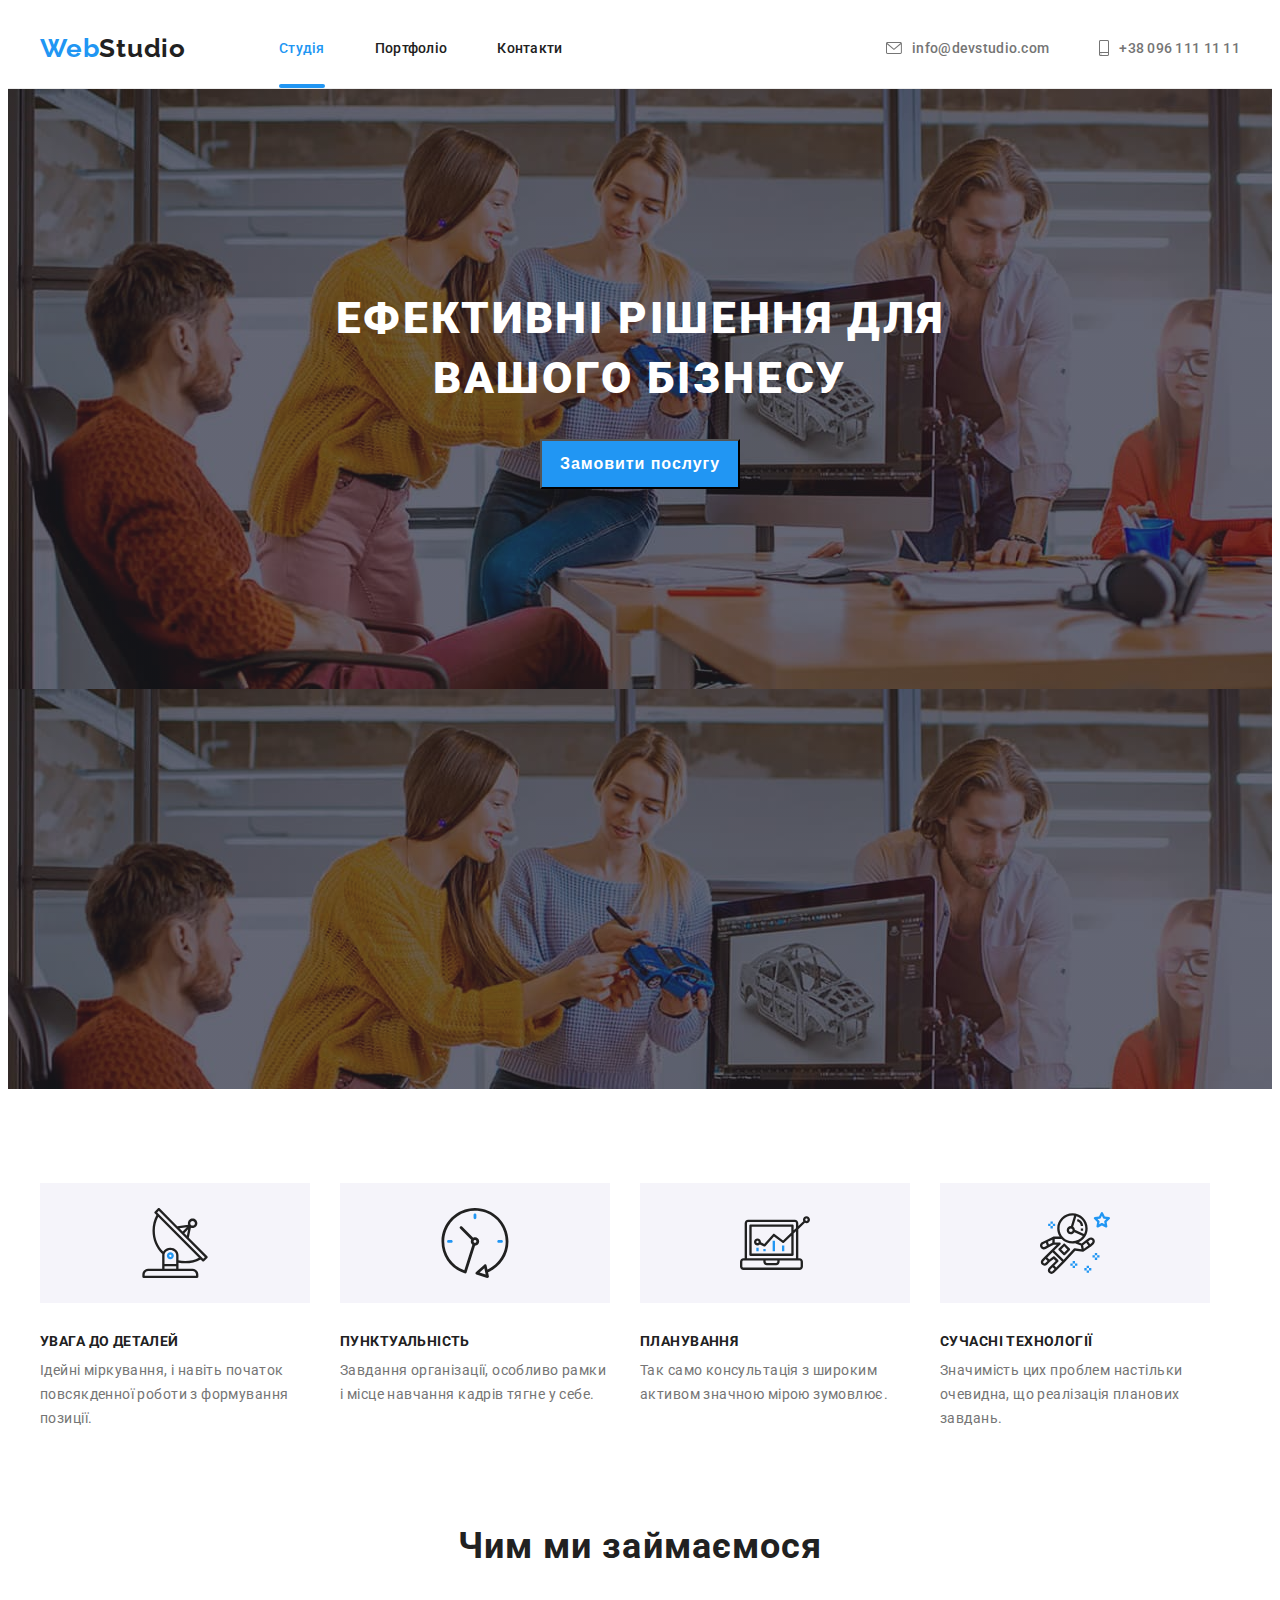
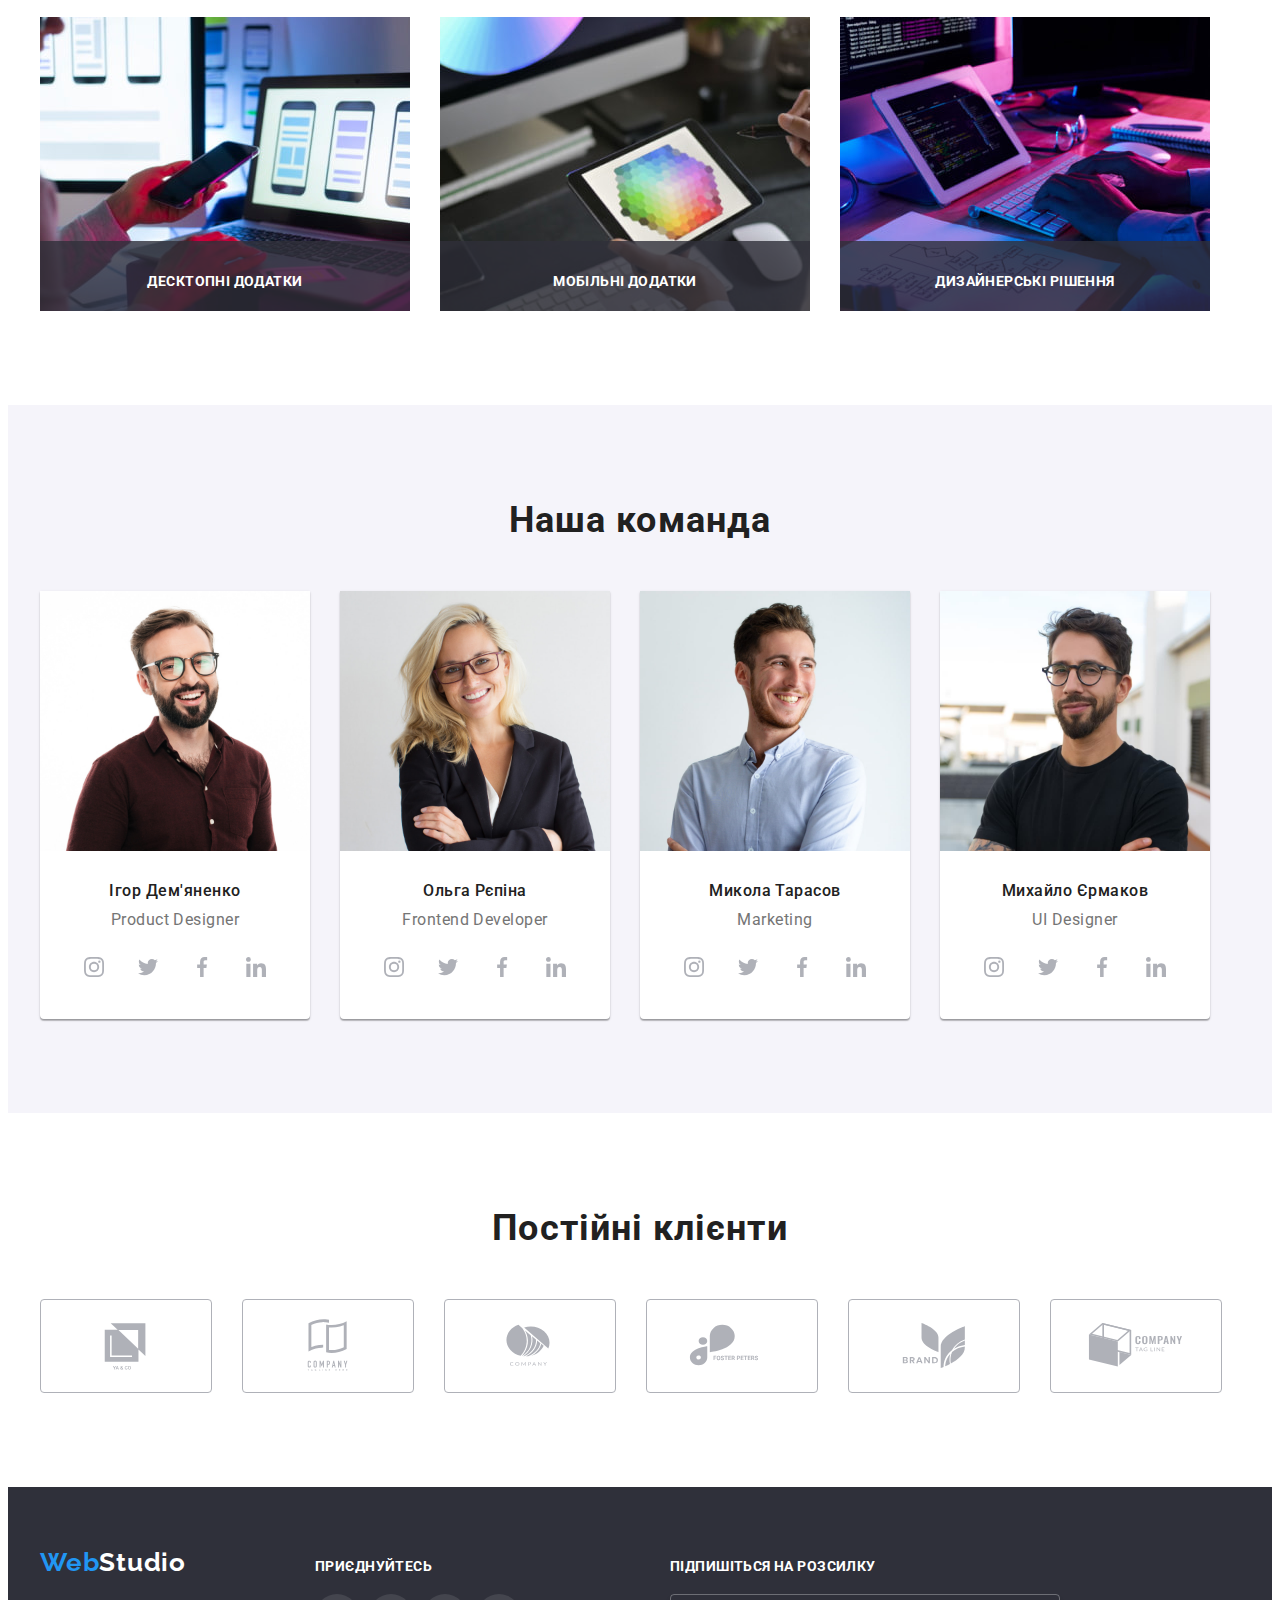
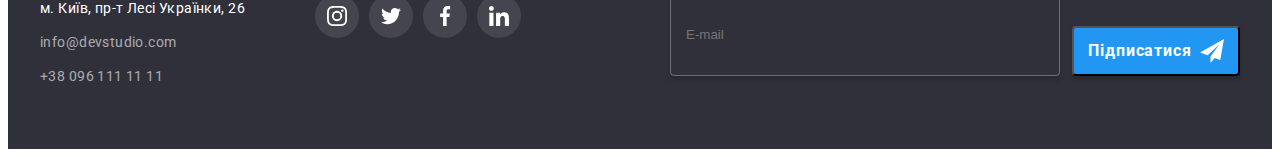
==== index.html @ 5f0ef243 "Initial commit" ====
<!DOCTYPE html>
<html lang="uk">
  <head>
    <meta charset="UTF-8" />
    <meta name="viewport" content="width=device-width, initial-scale=1.0" />
    <title>Module 01</title>
    <link rel="preconnect" href="https://fonts.googleapis.com" />
    <link rel="preconnect" href="https://fonts.gstatic.com" crossorigin />
    <link
      href="https://fonts.googleapis.com/css2?family=Raleway:wght@700&family=Roboto:wght@400;500;700;900&display=swap"
      rel="stylesheet"
    />
    <link
      rel="stylesheet"
      href="https://cdnjs.cloudflare.com/ajax/libs/modern-normalize/2.0.0/modern-normalize.min.css"
      integrity="sha512-4xo8blKMVCiXpTaLzQSLSw3KFOVPWhm/TRtuPVc4WG6kUgjH6J03IBuG7JZPkcWMxJ5huwaBpOpnwYElP/m6wg=="
      crossorigin="anonymous"
      referrerpolicy="no-referrer"
    />
    <link rel="stylesheet" href="./css/styles.css" />
    <link rel="stylesheet" href="./css/main.min.css" />
  </head>
  <body>
    <!-- header section -->
    <header class="header">
      <div class="container heder__container">
        <nav class="navigation">
          <a
            class="link logo"
            href="./index.html"
            aria-label="site-logo-WebStudio"
            >Web<span class="logo__part">Studio</span></a
          >
          <ul class="navigation__list list">
            <li class="navigation__item">
              <a class="link navigation__title current" href="#studio"
                >Студія</a
              >
            </li>
            <li class="navigation__item">
              <a class="link navigation__link" href="./portfolio.html"
                >Портфоліо</a
              >
            </li>
            <li class="navigation__item">
              <a class="link navigation__link" href="#contacts">Контакти</a>
            </li>
          </ul>
        </nav>
        <ul class="header-grup">
          <li class="header-grup__item">
            <a
              class="link header-grup__mailto mail studio-link"
              href="mailto:info@devstudio.com"
            >
              <svg class="studio-icon" width="16" height="12">
                <use href="./images/sprite.svg#icon-envelope-hover"></use></svg
              >info@devstudio.com
            </a>
          </li>
          <li class="header-grup__item">
            <a
              class="link header-grup__phone text studio-link"
              href="tel:+380961111111"
            >
              <svg class="studio-icon" width="10" height="16">
                <use href="./images/sprite.svg#icon-smartphone"></use></svg
              >+38 096 111 11 11
            </a>
          </li>
        </ul>
      </div>
    </header>
    <main class="main">
      <!-- section Hero -->
      <section class="hero section overlay">
        <div class="container hero__container">
          <h1 class="hero__name">Ефективні рішення для вашого бізнесу</h1>
          <button class="btn" type="button" data-modal-open>
            Замовити послугу
          </button>
          <!-- Модальне вікно  -->
          <div class="backdrop is-hidden" data-modal>
            <div class="modal__wrapper">
              <button class="modal-btn--close" data-modal-close>
                <svg class="modal__icon-close" width="30" height="30">
                  <use href="./images/sprite.svg#icon-image"></use>
                </svg>
              </button>
              <!-- Форма  Модальне вікно modal-form -->
              <form class="modal-form" autocomplete="off">
                <b class="modal-form__title">Залиште свої дані, ми вам передзвонимо</b>
                <label class="modal-form__label" for="user-name">
                  <span class="modal-form__desk">Ім'я</span>
                  <input
                    class="modal-form__input"
                    type="text"
                    name="user-name"
                    id="name"
                  />
                  <svg class="modal-form__icon" width="18" height="18">
                    <use
                      href="./images/sprite.svg#icon-person-black-18dp-1-1"
                    ></use>
                  </svg>
                </label>

                <label class="modal-form__label" for="tel">
                  <span class="modal-form__desk">Телефон</span>
                  <input
                    class="modal-form__input"
                    type="text"
                    name="tel"
                    id="tel"
                  />
                  <svg class="modal-form__icon" width="18" height="18">
                    <use href="./images/sprite.svg#icon---18dp-1-1"></use>
                  </svg>
                </label>

                <label class="modal-form__label">
                  <span class="modal-form__desk">Пошта</span>
                  <input
                    class="modal-form__input"
                    type="email"
                    name="mail"
                    id="mail"
                  />
                  <svg class="modal-form__icon" width="18" height="18">
                    <use
                      href="./images/sprite.svg#icon-email-black-18dp-1-1"
                    ></use>
                  </svg>
                </label>

                <label class="modal-form__label"> 
                  <span class="modal-form__desk">Коментар</span>
                  <textarea
                    class="modal-form__textarea"
                    name="comment"
                    rows="8"
                    placeholder="Введіть текст"
                  ></textarea>
                </label>

                <label class="modal-form__policy-group">
                  <input
                    class="modal-form__checkbox visually-hidden"
                    type="checkbox"
                    name="checkbox"
                  />
                  <span class="modal-form__custon-checkbox">
                    <svg class="modal-form__icon-checkbox" width="16" height="15">
                      <use href="./images/sprite.svg#icon-check-solid-1"></use>
                    </svg>
                  </span>
                  <b class="modal-form__desk-checkbox">
                    Погоджуюся з розсилкою та приймаю<span class="modal__span-desk"
                      >Умови договору</span
                    ></b
                  >
                </label>
                <button class="modal-form__btn--send" type="submit">Відправити</button>
              </form>
            </div>
          </div>
        </div>
      </section>
      <!-- section Feature  Особливості-->
      <section class="feature section container">
        <div class="feature__container">
          <!-- Лoгічний заголовок -->
          <h2 class="visually-hidden">Feature</h2>
          <ul class="feature__list">
            <li class="feature__item">
              <div class="feature__rectangle">
                <svg class="feature__icon" width="70" height="70">
                  <use href="./images/sprite.svg#icon-antenna2"></use>
                </svg>
              </div>
              <h3 class="feature__subtitle">УВАГА ДО ДЕТАЛЕЙ</h3>
              <p class="feature__desc">
                Ідейні міркування, і навіть початок повсякденної роботи з
                формування позиції.
              </p>
            </li>
            <li class="feature__item">
              <div class="feature__rectangle">
                <svg class="feature__icon" width="70" height="70">
                  <use href="./images/sprite.svg#icon-clock2"></use>
                </svg>
              </div>
              <h3 class="feature__subtitle">ПУНКТУАЛЬНІСТЬ</h3>
              <p class="feature__desc">
                Завдання організації, особливо рамки і місце навчання кадрів
                тягне у себе.
              </p>
            </li>
            <li class="feature__item">
              <div class="feature__rectangle">
                <svg class="feature__icon" width="70" height="70">
                  <use href="./images/sprite.svg#icon-diagram2"></use>
                </svg>
              </div>
              <h3 class="feature__subtitle">ПЛАНУВАННЯ</h3>
              <p class="feature__desc">
                Так само консультація з широким активом значною мірою зумовлює.
              </p>
            </li>
            <li class="feature__item">
              <div class="feature__rectangle">
                <svg class="feature__icon" width="70" height="70">
                  <use href="./images/sprite.svg#icon-astronaut2"></use>
                </svg>
              </div>
              <h3 class="feature__subtitle">СУЧАСНІ ТЕХНОЛОГІЇ</h3>
              <p class="feature__desc">
                Значимість цих проблем настільки очевидна, що реалізація
                планових завдань.
              </p>
            </li>
          </ul>
        </div>
      </section>
      <!-- section Services Чим ми займаємося -->
      <section class="services section">
        <div class="container services-container">
          <h2 class="title-services">Чим ми займаємося</h2>
          <ul class="list-services">
            <li class="item-services">
              <img
                src="./images/services/img-(1).jpg"
                alt="набір тексту на клавіатуре"
                width="370"
                height="294"
              />
              <p class="services-desk">Десктопні додатки</p>
            </li>
            <li class="item-services">
              <img
                src="./images/services/img-(2).jpg"
                alt="робота з телефону"
                width="370"
                height="294"
              />
              <p class="services-desk">Мобільні додатки</p>
            </li>
            <li class="item-services">
              <img
                src="./images/services/img-(3).jpg"
                alt="робота з планшета"
                width="370"
                height="294"
              />
              <p class="services-desk">Дизайнерські рішення</p>
            </li>
          </ul>
        </div>
      </section>
      <!-- section Our team Наша команда-->
      <section class="team section">
        <div class="container team-container">
          <h2 class="title-team">Наша команда</h2>
          <ul class="list-team">
            <li class="item-team">
              <img
                src="./images/team/img.jpg"
                alt="чоловік в окулярах"
                width="270"
                height="260"
              />
              <div class="blok-team">
                <h3 class="subtitle-team">Ігор Дем'яненко</h3>
                <p class="desc-team">Product Designer</p>
                <ul class="socials-list">
                  <li class="socials-item">
                    <a
                      class="socials-link link"
                      href=""
                      target="_blank"
                      aria-label="значок Instagram "
                    >
                      <svg class="socials-icon" width="20" height="20">
                        <use href="./images/sprite.svg#icon-instagram"></use>
                      </svg>
                    </a>
                  </li>
                  <li class="socials-item">
                    <a
                      class="socials-link link"
                      href=""
                      target="_blank"
                      aria-label="значок Twitter"
                    >
                      <svg class="socials-icon" width="20" height="20">
                        <use href="./images/sprite.svg#icon-twitter"></use>
                      </svg>
                    </a>
                  </li>
                  <li class="socials-item">
                    <a
                      class="socials-link link"
                      href=""
                      target="_blank"
                      aria-label="значок Facebook"
                    >
                      <svg class="socials-icon" width="20" height="20">
                        <use href="./images/sprite.svg#icon-facebook"></use>
                      </svg>
                    </a>
                  </li>
                  <li class="socials-item">
                    <a
                      class="socials-link link"
                      href=""
                      target="_blank"
                      aria-label="значок Linkedin"
                    >
                      <svg class="socials-icon" width="20" height="20">
                        <use href="./images/sprite.svg#icon-linkedin"></use>
                      </svg>
                    </a>
                  </li>
                </ul>
              </div>
            </li>
            <li class="item-team">
              <img
                src="./images/team/img(1).jpg"
                alt="дівчина посміхається"
                width="270"
                height="260"
              />
              <div class="blok-team">
                <h3 class="subtitle-team">Ольга Рєпіна</h3>
                <p class="desc-team">Frontend Developer</p>
                <ul class="socials-list">
                  <li class="socials-item">
                    <a
                      class="socials-link link"
                      href=""
                      target="_blank"
                      aria-label="значок Instagram "
                    >
                      <svg class="socials-icon" width="20" height="20">
                        <use href="./images/sprite.svg#icon-instagram"></use>
                      </svg>
                    </a>
                  </li>
                  <li class="socials-item">
                    <a
                      class="socials-link link"
                      href=""
                      target="_blank"
                      aria-label="значок Twitter"
                    >
                      <svg class="socials-icon" width="20" height="20">
                        <use href="./images/sprite.svg#icon-twitter"></use>
                      </svg>
                    </a>
                  </li>
                  <li class="socials-item">
                    <a
                      class="socials-link link"
                      href=""
                      target="_blank"
                      aria-label="значок Facebook"
                    >
                      <svg class="socials-icon" width="20" height="20">
                        <use href="./images/sprite.svg#icon-facebook"></use>
                      </svg>
                    </a>
                  </li>
                  <li class="socials-item">
                    <a
                      class="socials-link link"
                      href=""
                      target="_blank"
                      aria-label="значок Linkedin"
                    >
                      <svg class="socials-icon" width="20" height="20">
                        <use href="./images/sprite.svg#icon-linkedin"></use>
                      </svg>
                    </a>
                  </li>
                </ul>
              </div>
            </li>
            <li class="item-team">
              <img
                src="./images/team/img(2).jpg"
                alt="хлопець посміхаеться"
                width="270"
                height="260"
              />
              <div class="blok-team">
                <h3 class="subtitle-team">Микола Тарасов</h3>
                <p class="desc-team">Marketing</p>
                <ul class="socials-list">
                  <li class="socials-item">
                    <a
                      class="socials-link link"
                      href=""
                      target="_blank"
                      aria-label="значок Instagram "
                    >
                      <svg class="socials-icon" width="20" height="20">
                        <use href="./images/sprite.svg#icon-instagram"></use>
                      </svg>
                    </a>
                  </li>
                  <li class="socials-item">
                    <a
                      class="socials-link link"
                      href=""
                      target="_blank"
                      aria-label="значок Twitter"
                    >
                      <svg class="socials-icon" width="20" height="20">
                        <use href="./images/sprite.svg#icon-twitter"></use>
                      </svg>
                    </a>
                  </li>
                  <li class="socials-item">
                    <a
                      class="socials-link link"
                      href=""
                      target="_blank"
                      aria-label="значок Facebook"
                    >
                      <svg class="socials-icon" width="20" height="20">
                        <use href="./images/sprite.svg#icon-facebook"></use>
                      </svg>
                    </a>
                  </li>
                  <li class="socials-item">
                    <a
                      class="socials-link link"
                      href=""
                      target="_blank"
                      aria-label="значок Linkedin"
                    >
                      <svg class="socials-icon" width="20" height="20">
                        <use href="./images/sprite.svg#icon-linkedin"></use>
                      </svg>
                    </a>
                  </li>
                </ul>
              </div>
            </li>
            <li class="item-team">
              <img
                src="./images/team/img(3).jpg"
                alt="хлопець в окулярах"
                width="270"
                height="260"
              />
              <div class="blok-team">
                <h3 class="subtitle-team">Михайло Єрмаков</h3>
                <p class="desc-team">UI Designer</p>
                <ul class="socials-list">
                  <li class="socials-item">
                    <a
                      class="socials-link link"
                      href=""
                      target="_blank"
                      aria-label="значок Instagram "
                    >
                      <svg class="socials-icon" width="20" height="20">
                        <use href="./images/sprite.svg#icon-instagram"></use>
                      </svg>
                    </a>
                  </li>
                  <li class="socials-item">
                    <a
                      class="socials-link link"
                      href=""
                      target="_blank"
                      aria-label="значок Twitter"
                    >
                      <svg class="socials-icon" width="20" height="20">
                        <use href="./images/sprite.svg#icon-twitter"></use>
                      </svg>
                    </a>
                  </li>
                  <li class="socials-item">
                    <a
                      class="socials-link link"
                      href=""
                      target="_blank"
                      aria-label="значок Facebook"
                    >
                      <svg class="socials-icon" width="20" height="20">
                        <use href="./images/sprite.svg#icon-facebook"></use>
                      </svg>
                    </a>
                  </li>
                  <li class="socials-item">
                    <a
                      class="socials-link link"
                      href=""
                      target="_blank"
                      aria-label="значок Linkedin"
                    >
                      <svg class="socials-icon" width="20" height="20">
                        <use href="./images/sprite.svg#icon-linkedin"></use>
                      </svg>
                    </a>
                  </li>
                </ul>
              </div>
            </li>
          </ul>
        </div>
      </section>
      <!-- section Clients  Постійні клієнти-->
      <section class="clients section">
        <div class="container clients-container">
          <h2 class="clients-title">Постійні клієнти</h2>
          <ul class="clients-list">
            <li class="clients-item">
              <a class="clients-link link" href="">
                <svg class="clients-icon" width="106" height="60">
                  <use href="./images/sprite.svg#icon-Logo6"></use>
                </svg>
              </a>
            </li>
            <li class="clients-item">
              <a class="clients-link link" href="">
                <svg class="clients-icon" width="106" height="60">
                  <use href="./images/sprite.svg#icon-Logo7"></use>
                </svg>
              </a>
            </li>
            <li class="clients-item">
              <a class="clients-link link" href="">
                <svg class="clients-icon" width="106" height="60">
                  <use href="./images/sprite.svg#icon-Logo8"></use>
                </svg>
              </a>
            </li>
            <li class="clients-item">
              <a class="clients-link link" href="">
                <svg class="clients-icon" width="106" height="60">
                  <use href="./images/sprite.svg#icon-Logo9"></use>
                </svg>
              </a>
            </li>
            <li class="clients-item">
              <a class="clients-link link" href="">
                <svg class="clients-icon" width="106" height="60">
                  <use href="./images/sprite.svg#icon-Logo10"></use>
                </svg>
              </a>
            </li>
            <li class="clients-item">
              <a class="clients-link link" href="">
                <svg class="clients-icon" width="106" height="60">
                  <use href="./images/sprite.svg#icon-Logo11"></use>
                </svg>
              </a>
            </li>
          </ul>
        </div>
      </section>
    </main>
    <!-- footer -->
    <footer class="footer">
      <div class="footer__container container">
        <div class="footer__wrapper">
          <a
            class="link footer__logo"
            href="./index.html"
            aria-label="site-logo-WebStudio"
            >Web<span class="footer__logo-part">Studio</span></a
          >
          <address class="address">
            <p class="address__desc">м. Київ, пр-т Лесі Українки, 26</p>
            <ul class="address__list">
              <li class="address__item">
                <a class="address__link" href="mailto:info@devstudio.com"
                  >info@devstudio.com</a
                >
              </li>
              <li class="address__item">
                <a class="address__link" href="tel:+380961111111"
                  >+38 096 111 11 11</a
                >
              </li>
            </ul>
          </address>
        </div>
        <!-- socials-footer -->
        <div class="socials-footer">
          <p class="socials-desk">приєднуйтесь</p>
          <ul class="socials-list">
            <li class="socials-item">
              <a
                class="footer-socials-link link"
                href=""
                target="_blank"
                aria-label="значок Instagram "
              >
                <svg class="socials-icon" width="20" height="20">
                  <use href="./images/sprite.svg#icon-instagram"></use>
                </svg>
              </a>
            </li>
            <li class="socials-item">
              <a
                class="footer-socials-link link"
                href=""
                target="_blank"
                aria-label="значок Twitter"
              >
                <svg class="socials-icon" width="20" height="20">
                  <use href="./images/sprite.svg#icon-twitter"></use>
                </svg>
              </a>
            </li>
            <li class="socials-item">
              <a
                class="footer-socials-link link"
                href=""
                target="_blank"
                aria-label="значок Facebook"
              >
                <svg class="socials-icon" width="20" height="20">
                  <use href="./images/sprite.svg#icon-facebook"></use>
                </svg>
              </a>
            </li>
            <li class="socials-item">
              <a
                class="footer-socials-link link"
                href=""
                target="_blank"
                aria-label="значок Linkedin"
              >
                <svg class="socials-icon" width="20" height="20">
                  <use href="./images/sprite.svg#icon-linkedin"></use>
                </svg>
              </a>
            </li>
          </ul>
        </div>
        <!-- Футер форма  e-mail input -->

        <form class="form" name="form">
          <div class="form__mail">
            <label class="form__label" for="footer-mail">Підпишіться на розсилку</label>
              <input
                class="form__input"
                type="text"
                name="footer-mail"
                id="footer-mail"
                placeholder="E-mail"
              />
          </div>
          <button class="form__btn" type="submit">
            <span class="form__btn-desk">Підписатися</span
            ><svg class="form__btn-icon" width="24" height="24">
              <use href="./images/sprite.svg#icon-telegram"></use>
            </svg>
          </button>
        </form>
      </div>
    </footer>
    <script src="./js/modal.js"></script>
  </body>
</html>
---- css/styles.css ----
:root {
    --main-font: "Roboto", sans-serif;
    --secondary-font: "Raleway", sans-serif;
    /* text colors */
    --accent-cl: #2196f3;
    --main-txt-cl: #757575;
    --secondary-txt-cl: #212121;
    /* bacgraund-colors */
    --darc-bg-cl: #2f303a;
    --main-bg-cl: #fff;
    --secondary-bg-cl: #f5f4fa;
    /* grid items */
    --items: 1;
    --indent: 30px;
    --timing-function: cubic-bezier(0.4, 0, 0.2, 1);
}

html {
    scroll-behavior: smooth;
}


body {
    color: var(--main-txt-cl);
    font-family: var(--main-font);
    font-size: 14px;
    letter-spacing: 0.42px;
}

ul {
    list-style-type: none;
}

a {
    text-decoration: none;
}

h1,
h2,
h3,
h4,
h5,
h6,
p {
    margin: 0;
}

img {
    display: block;
    max-width: 100%;
    height: auto;
}

.section {
    padding-top: 94px;
    padding-bottom: 94px;
}

.container {
    /* outline: 1px solid red; */
    width: 1200px;
    padding-left: 15px;
    padding-right: 15px;
    margin-left: auto;
    margin-right: auto;
}

.list {
    list-style: none;
    margin: 0;
    padding: 0;
}

.link {
    text-decoration: none;
    transition: color 250ms var(--timing-function);
}

.link:hover,
.link:focus {
    color: #2196f3;
}

/* логічний заголовок */
.visually-hidden {
    border: 0;
    clip: rect(0 0 0 0);
    -webkit-clip-path: polygon(0px 0px, 0px 0px, 0px 0px);
    clip-path: polygon(0px 0px, 0px 0px, 0px 0px);
    height: 1px;
    margin: -1px;
    overflow: hidden;
    padding: 0;
    position: absolute;
    width: 1px;
    white-space: nowrap;
}

/*  
    |=============================
    | Сітка для колекції з елементов 
    |=================================
*/
.grid {
    display: flex;
    flex-wrap: wrap;
    gap: var(--indent);
}

.grid-item {
    flex-basis: calc(100%-var(--indent) * (var(--items) - 1)) / var(--items);
}

/* 
|=====================
|  = header section =
======================
*/
.header {
    background: var(--main-bg-cl);
    border-bottom: 1px solid #ececec;
}

.heder__container {
    display: flex;
    align-items: center;
}

/* Логотип logo */

.logo {
    margin-right: 93px;
    color: var(--accent-cl);
    font-family: var(--secondary-font);
    font-size: 26px;
    font-weight: 700;
    letter-spacing: 0.78px;
}

.logo__part {
    color: var(--secondary-txt-cl);
    font-family: var(--secondary-font);
    font-size: 26px;
    font-weight: 700;
    letter-spacing: 0.78px;
}

/*   Oсновна новігація сайту  navigation   */

.navigation {
    display: flex;
    align-items: center;
}

.navigation__list {
    display: flex;
    align-items: center;
    margin: 0;
    padding: 0;
}

.navigation__item {
    margin-right: 50px;
}

.navigation__item:last-child {
    margin-right: 0;
}


.navigation__link {
    display: block;
    padding-top: 32px;
    padding-bottom: 32px;
    color: var(--secondary-txt-cl);
    font-family: var(--main-font);
    font-size: 14px;
    font-weight: 500;
    letter-spacing: 0.28px;
    transition: color 250ms var(--timing-function);
}

.navigation__title.current::after {
    position: absolute;
    bottom: 0;
    left: 0;
    content: "";
    width: 100%;
    height: 4px;
    border-radius: 2px;
    background-color: var(--accent-cl);
}

.navigation__title {
    position: relative;
    display: block;
    padding-top: 32px;
    padding-bottom: 32px;
    color: var(--accent-cl);
    font-family: var(--main-font);
    font-size: 14px;
    font-weight: 500;
    letter-spacing: 0.28px;
}

/*   header__grup   */


.header-grup {
    display: flex;
    margin-left: auto;
    margin-top: 0;
    margin-right: 0;
    margin-bottom: 0;
    padding: 0;
}

.header-grup__item {
    margin-right: 50px;
}

.header-grup__item:last-child {
    margin-right: 0;
}

.header-grup__mailto {
    color: var(--main-txt-cl);
    font-family: var(--main-font);
    font-size: 14px;
    font-weight: 500;
    letter-spacing: 0.28px;
    transition: color 250ms var(--timing-function);
}

.header-grup__phone {
    color: var(--main-txt-cl);
    font-family: var(--main-font);
    font-size: 14px;
    font-weight: 500;
    letter-spacing: 0.28px;
    transition: color 250ms var(--timing-function);
}

.mail:hover,
.mail:focus {
    color: var(--accent-cl);
}

.text:hover,
.text:focus {
    color: var(--accent-cl);
}

.studio-link {
    display: flex;
    align-items: center;
    color: #757575;
}

.studio-icon {
    margin-right: 10px;
    fill: currentColor;
}

/*=========================
==== section Hero  
==========================*/
.hero {
    padding-top: 200px;
    padding-bottom: 200px;
    background-color: var(--darc-bg-cl);
}

.overlay {
    max-width: 1600px;
    height: 600px;
    flex-shrink: 0;
    margin-left: auto;
    margin-right: auto;
    background-image: linear-gradient(to right,
            rgba(47, 48, 58, 0.4),
            rgba(47, 48, 58, 0.4)),
        url(../images/hero/Img.jpg);
}

.hero__name {
    width: 696px;
    color: #fff;
    text-align: center;
    font-family: var(--main-font);
    font-size: 44px;
    font-weight: 900;
    line-height: 1.36;
    letter-spacing: 2.64px;
    text-transform: uppercase;
    margin-left: auto;
    margin-right: auto;
}

.btn {
    background-color: #2196f3;
    min-width: 152px;
    min-height: 30px;
    width: 200px;
    height: 50px;
    flex-shrink: 0;
    padding: 10px, 32px;
    color: #fff;
    text-align: center;
    font-size: 16px;
    font-weight: 700;
    line-height: 1.87;
    letter-spacing: 0.96px;
    cursor: pointer;
    margin-top: 30px;
    margin-right: auto;
    margin-left: auto;
    display: block;
    transition: background-color 250ms var(--timing-function);
}

.btn:hover,
.btn:focus {
    border-radius: 4px;
    background-color: var(--accent-cl);
}


/* ===============================
===== Модальне вікно ===========
=================================*/

.backdrop {
    position: fixed;
    top: 0;
    left: 0;
    width: 100%;
    height: 100%;
    background-color: rgba(0, 0, 0, 0.2);
    opacity: 1;
    transition: opacity 250ms var(--timing-function),
        visibility 250ms var(--timing-function);
    z-index: 3;
}

/* Початковий стан елементу перед анімаціей */

.backdrop.is-hidden .modal__wrapper {
    transform: translate(-50%, -50%) scale(0.4);
}

.backdrop.is-hidden .modal {
    transform: translate(-50%, -50%) scale(0.9);
}

.backdrop.is-hidden {
    opacity: 0;
    visibility: hidden;
    pointer-events: none;
}


.modal__wrapper {
    padding: 40px;
    position: absolute;
    top: 50%;
    left: 50%;
    transform: translate(-50%, -50%) scale(1);
    transition: transform 250ms var(--timing-function);
    width: 528px;
    border-radius: 4px;
    background-color: #fff;
    box-shadow: 0px 2px 1px 0px rgba(0, 0, 0, 0.2),
        0px 1px 1px 0px rgba(0, 0, 0, 0.14), 0px 1px 3px 0px rgba(0, 0, 0, 0.12);
    z-index: 4;
}

.modal-btn--close {
    position: absolute;
    top: 10px;
    right: 10px;
    display: flex;
    align-items: center;
    justify-content: center;
    width: 30px;
    height: 30px;
    border-radius: 50%;
    border-color: rgba(0, 0, 0, 0.10);
    background-color: transparent;
    stroke-width: 1px;
    transition: fill 250ms var(--timing-function);
    transition: border-color 250ms var(--timing-function);
}

.modal-btn--close:hover,
.modal-btn--close:focus {
    fill: var(--accent-cl);
}

.modal__icon-close {
    width: 18px;
    height: 18px;
    flex-shrink: 0;
}

/* modal form */
.modal-form {
    display: block;
    margin: 0;
    padding: 0;
}

.modal-form__label {
    position: relative;
    display: block;
    margin-bottom: 10px;
}

.modal-form__title {
    display: block;
    width: 448px;
    color: var(--secondary-txt-cl);
    text-align: center;
    font-family: var(--main-font);
    font-size: 20px;
    font-weight: 700;
    letter-spacing: 0.6px;
    margin-bottom: 12px;
}

.modal-form__input {
    margin: 0;
    padding: 10px 40px;
    border-radius: 4px;
    width: 100%;
    border: 1px solid rgba(33, 33, 33, 0.20);
    margin-top: 4px;
    transition: border-color 250ms var(--timing-function);
}

.modal-form__input:focus {
    border-color: var(--accent-cl);
    outline: none;
}

.modal-form__input:focus~.modal-form__icon {
    fill: var(--accent-cl);
}

.modal-form__desk {
    display: block;
    color: var(--main-txt-cl);
    font-family: var(--main-font);
    font-size: 12px;
    font-weight: 400;
    letter-spacing: 0.12px;
}

.modal-form__icon {
    position: absolute;
    top: 50%;
    left: 12px;
    transform: translate(50%);
    transition: transform 250ms var(--timing-function);
    transition: fill 250ms var(--timing-function);
}

/* form-modal-textarea */

.modal-form__textarea {
    width: 100%;
    padding: 12px 16px;
    margin-top: 4px;
    color: rgba(117, 117, 117, 0.50);
    font-family: var(--main-font);
    font-size: 12px;
    font-weight: 400;
    letter-spacing: 0.12px;
    border-radius: 4px;
    border: 1px solid rgba(33, 33, 33, 0.20);
    background-color: transparent;
    resize: none;
    transition: border-color 250ms var(--timing-function);
}

.modal-form__textarea:focus {
    border-color: var(--accent-cl);
    outline: none;
}

/*  Умови договору   checkbox */
.modal-form__policy-group {
    display: flex;
    align-items: center;
    justify-content: center;
    margin-bottom: 30px;
}

.modal-form__custon-checkbox {
    width: 16px;
    height: 15px;
    margin-top: 20px;
    margin-right: 10px;
    display: flex;
    align-items: center;
    justify-content: center;
    border-radius: 4px;
    outline: 2px solid var(--secondary-txt-cl);
    outline-offset: -2px;
    transition: background-color 250ms var(--timing-function);
    transition: fill 250ms var(--timing-function);
    transition: outline 250ms var(--timing-function);
}


.modal-form__checkbox:checked+.modal-form__custon-checkbox {
    background-color: var(--accent-cl);
    fill: #ffffff;
    outline: var(--accent-cl);
}

.modal-form__checkbox:focus~.modal-form__custon-checkbox {
    outline: 2px solid var(--accent-cl);
    outline-offset: -2px;
}

.modal-form__icon-checkbox {
    opacity: 0;
    transition: opacity 250ms var(--timing-function);
}

.modal-form__checkbox:checked+.modal-form__custon-checkbox .modal-form__icon-checkbox {
    opacity: 1;
}

.modal-form__desk-checkbox {
    margin-top: 20px;
    color: var(--main-txt-cl);
    font-family: var(--main-font);
    font-size: 14px;
    font-weight: 400;
    line-height: 1.71%;
    letter-spacing: 0.42px;
}

.modal-form__span-desk {
    padding-left: 4px;
    color: var(--accent-cl);
    font-family: var(--main-font);
    font-size: 14px;
    font-weight: 400;
    line-height: 1.71%;
    letter-spacing: 0.42px;
    text-decoration-line: underline;
}

/*  form-modal-btn  */

.modal-form__btn--send {
    display: block;
    min-width: 152px;
    min-height: 30px;
    width: 200px;
    height: 50px;
    margin-top: 0;
    margin-right: auto;
    margin-bottom: 0;
    margin-left: auto;
    padding-top: 10px;
    padding-right: 52px;
    padding-bottom: 10px;
    padding-left: 52px;
    color: var(--main-bg-cl);
    text-align: center;
    font-family: var(--main-font);
    font-size: 16px;
    font-weight: 700;
    line-height: 1.88%;
    letter-spacing: 0.96px;
    border-radius: 4px;
    background-color: var(--accent-cl);
    box-shadow: 0px 4px 4px 0px rgba(0, 0, 0, 0.15);
    transition: background-color 250ms var(--timing-function);
    border: transparent;
}

.modal-form__btn--send:hover,
.modal-form__btn--send:focus {
    background-color: #188CE8;
}

/* ======================
==  section Feature  Особливості
========================*/
.feature {
    background-color: var(--main-bg-cl);
    padding-bottom: 0;
}

.feature__container {
    display: flex;
    align-items: center;
}



.feature__list {
    display: flex;
    align-items: baseline;
    margin: 0;
    padding: 0;
}

.feature__item {
    margin-right: 30px;
    width: 270px;
    flex-shrink: 0;
}

.feature__rectangle {
    display: inline-flex;
    align-items: center;
    justify-content: center;
    background-color: #f5f4fa;
    width: 270px;
    height: 120px;
    margin-right: 30px;
    margin-bottom: 30px;
}

.feature__item:last-child {
    margin-right: 0;
}

.feature__subtitle {
    margin-bottom: 10px;
    color: var(--secondary-txt-cl);
    font-family: var(--main-txt-cl);
    font-size: 14px;
    font-weight: 700;
    letter-spacing: 0.42px;
    text-transform: uppercase;
}

.feature__desc {
    flex-shrink: 0;
    color: var(--main-txt-cl);
    font-family: var(--main-font);
    font-size: 14px;
    font-weight: 400;
    line-height: 1.71;
    letter-spacing: 0.42px;
}

/* =======================
==section Services     Чим ми займаємося 
========================== */
.services {
    background-color: var(--main-bg-cl);
    z-index: 1;
}

.title-services {
    margin-top: 0;
    margin-bottom: 50px;
    color: var(--secondary-txt-cl);
    text-align: center;
    font-family: var(--main-font);
    font-size: 36px;
    font-weight: 700;
    letter-spacing: 1.08px;
}

.list-services {
    display: flex;
    align-items: center;
    flex-direction: row;
    margin: 0;
    padding: 0;
}

.item-services {
    display: flex;
    align-items: center;
    position: relative;
    margin-right: 30px;
    width: 370px;
    height: 294px;
    flex-shrink: 0;
}

.item-services::before {
    content: "";
    position: absolute;
    bottom: 0;
    left: 0;
    display: flex;
    align-items: center;
    justify-content: center;
    width: 100%;
    height: 70px;
    background-color: rgba(47, 48, 58, 0.8);
    z-index: 1;
}

.services-desk {
    position: absolute;
    top: 90%;
    left: 50%;
    transform: translate(-50%, -50%);
    color: var(--main-bg-cl);
    text-align: center;
    font-family: var(--main-font);
    font-size: 14px;
    font-style: normal;
    font-weight: 700;
    letter-spacing: 0.42px;
    text-transform: uppercase;
    z-index: 2;
}

.item-services:last-child {
    margin-right: 0;
}

/* ========================
==section Our team   Наша команда   
========================= */
.team {
    background-color: var(--secondary-bg-cl);
}

.title-team {
    color: var(--secondary-txt-cl);
    text-align: center;
    font-family: var(--main-font);
    font-size: 36px;
    font-weight: 700;
    letter-spacing: 1.08px;
    margin-bottom: 50px;
}

.list-team {
    display: flex;
    align-items: center;
    flex-direction: row;
    margin: 0;
    padding: 0;
}

.item-team {
    margin-right: 30px;
    border-radius: 0px 0px 4px 4px;
    background-color: #fff;
    box-shadow: 0px 2px 1px 0px rgba(0, 0, 0, 0.2),
        0px 1px 1px 0px rgba(0, 0, 0, 0.14), 0px 1px 3px 0px rgba(0, 0, 0, 0.12);
}

.item-team:last-child {
    margin-right: 0;
}

.blok-team {
    padding-top: 30px;
    padding-bottom: 30px;
}

.subtitle-team {
    margin-bottom: 10px;
    color: var(--secondary-txt-cl);
    text-align: center;
    font-family: var(--main-font);
    font-size: 16px;
    font-weight: 500;
    letter-spacing: 0.48px;
}

.desc-team {
    margin-bottom: 16px;
    color: var(--main-txt-cl);
    text-align: center;
    font-family: var(--main-font);
    font-size: 16px;
    font-weight: 400;
    letter-spacing: 0.48px;
}

.socials-list {
    justify-content: center;
}

.socials-item {
    margin-right: 10px;
}

.socials-item:last-child {
    margin-right: 0;
}

.socials-link {
    display: flex;
    align-items: center;
    justify-content: center;
    width: 44px;
    height: 44px;
    background-color: #ffffff;
    border-radius: 50%;
    fill: #afb1b8;
    transition: background-color 250ms var(--timing-function);
}

.socials-icon {
    transition: fill 250ms var(--timing-function);
}

.socials-link:hover,
.socials-link:focus {
    background-color: #2196f3;
}

.socials-link:hover .socials-icon,
.socials-link:focus .socials-icon {
    fill: #ffffff;
}

/* ===========================
== section Portfolio        
=============================*/
.portfolio {
    background-color: var(--main-bg-cl);
}

.portfolio-list {
    margin-top: 0;
    margin-right: 0;
    margin-left: 0;
    margin-bottom: 50px;
    padding: 0;
    display: flex;
    justify-content: center;
}

.portfolio-item {
    margin-right: 8px;
}

.portfolio-item:last-child {
    margin-right: 0;
}

.portfolio-all-btn {
    padding-top: 6px;
    padding-right: 25px;
    padding-bottom: 6.5px;
    padding-left: 25px;
    text-align: center;
    font-family: var(--main-font);
    font-size: 16px;
    font-weight: 500;
    line-height: 1.62;
    letter-spacing: 0.48px;
    width: 73px;
    height: 38px;
    background: var(--accent-cl);
    color: var(--main-bg-cl);
    border-color: transparent;
    transition: background-color 250ms var(--timing-function),
        color 250ms var(--timing-function), box-shadow 250ms var(--timing-function);
}

.portfolio-all-btn:hover,
.portfolio-all-btn:focus {
    border-radius: 4px;
    background-color: #2196f3;
    box-shadow: 0px 2px 2px 0px rgba(0, 0, 0, 0.12),
        0px 1px 2px 0px rgba(0, 0, 0, 0.08), 0px 3px 1px 0px rgba(0, 0, 0, 0.1);
    width: 73px;
    height: 38px;
}

.portfolio-btn {
    display: block;
    padding-top: 6px;
    padding-right: 22px;
    padding-bottom: 6px;
    padding-left: 22px;
    color: var(--secondary-txt-cl);
    text-align: center;
    font-family: var(--main-font);
    font-size: 16px;
    font-weight: 500;
    line-height: 1.62;
    letter-spacing: 0.48px;
    background-color: var(--secondary-bg-cl);
    border-color: transparent;
    transition: background-color 250ms var(--timing-function),
        color 250ms var(--timing-function), box-shadow 250ms var(--timing-function);
}

.portfolio-btn:hover,
.portfolio-btn:focus {
    border-radius: 4px;
    color: var(--secondary-bg-cl);
    background-color: var(--accent-cl);
    box-shadow: 0px 2px 2px 0px rgba(0, 0, 0, 0.12),
        0px 1px 2px 0px rgba(0, 0, 0, 0.08), 0px 3px 1px 0px rgba(0, 0, 0, 0.1);
}

.img-portfolio-list {
    padding: 0;
    margin: 0;
    display: flex;
    align-items: center;
    flex-wrap: wrap;
}

.blok-link {
    display: block;
    transition: box-shadow 250ms var(--timing-function);
}

.blok-link:hover,
.blok-link:focus {
    box-shadow: 1px 4px 6px 0px rgba(0, 0, 0, 0.16),
        0px 4px 4px 0px rgba(0, 0, 0, 0.06), 0px 1px 1px 0px rgba(0, 0, 0, 0.12);
}

.blok-link:hover .portfolio-overlay {
    transform: translateY(0);
}

.blok-thumb {
    position: relative;
    display: block;
    overflow: hidden;
}

.portfolio-overlay {
    content: "";
    display: flex;
    align-items: center;
    justify-content: center;
    position: absolute;
    top: 0;
    left: 0;
    width: 100%;
    height: 100%;
    background-color: var(--accent-cl);
    transform: translatey(100%);
    transition: transform 250ms var(--timing-function);
}

.thumb-desc {
    position: absolute;
    width: 322px;
    color: var(--main-bg-cl);
    font-family: var(--main-font);
    font-size: 18px;
    font-weight: 400;
    line-height: 28px;
    letter-spacing: 0.54px;
}

.img-portfolio-item {
    width: 370px;
    --items: 3;
}

.portfolio-blok {
    padding-top: 20px;
    padding-right: 24px;
    padding-bottom: 20px;
    padding-left: 24px;
    border-bottom: 1px solid #eee;
    border-right: solid #eee;
    border-left: solid #eee;
}

.portfolio-title {
    color: var(--secondary-txt-cl);
    font-family: var(--main-font);
    font-size: 18px;
    font-weight: 700;
    line-height: 2;
    letter-spacing: 1.08px;
}

.portfolio-desc {
    margin-top: 4px;
    color: var(--main-txt-cl);
    font-family: var(--main-font);
    font-size: 16px;
    font-weight: 400;
    line-height: 1.87;
    letter-spacing: 0.48px;
}

/*  ===================
|====section Clients  Постійні клієнти
====================== */
.clients {
    background-color: #fff;
}

.clients-title {
    color: var(--secondary-txt-cl);
    text-align: center;
    font-family: var(--main-font);
    font-size: 36px;
    font-weight: 700;
    letter-spacing: 1.08px;
    margin-bottom: 50px;
}

.clients-list {
    display: flex;
    align-items: center;
    flex-direction: row;
    margin: 0;
    padding: 0;
}

.clients-item {
    margin-right: 30px;
}

.clients-item:last-child {
    margin-right: 0;
}

.clients-link {
    display: flex;
    align-items: center;
    justify-content: center;
    width: 170px;
    height: 92px;
    border-radius: 4px;
    border: 1px solid #afb1b8;
    transition: border-color 250ms var(--timing-function);
}

.clients-link:hover {
    border-color: var(--accent-cl);
}

.clients-icon {
    fill: #afb1b8;
    transition: fill 250ms var(--timing-function);
}

.clients-icon:hover,
.clients-icon:focus {
    fill: var(--accent-cl);
}

/* ======================
======footer         
----------------------- */
.footer {
    padding-top: 60px;
    padding-bottom: 60px;
    background-color: var(--darc-bg-cl);
}

.footer__container {
    display: flex;
    align-items: baseline;
}

.footer__wrapper {
    display: flex;
    flex-direction: column;
}



.address {
    display: inline-flex;
    flex-direction: column;
    margin: 0;
    padding: 0;
}

.address__desc {
    margin-bottom: 10px;
    color: #fff;
    font-family: var(--main-font);
    font-size: 14px;
    font-weight: 400;
    line-height: 1.71;
    letter-spacing: 0.42px;
    font-style: normal;
}


.footer__logo {
    margin-bottom: 20px;
    color: var(--accent-cl);
    font-family: var(--secondary-font);
    font-size: 26px;
    font-weight: 700;
    letter-spacing: 0.78px;
}

.footer__logo-part {
    color: #fff;
    font-family: var(--secondary-font);
    font-size: 26px;
    font-weight: 700;
    letter-spacing: 0.78px;
}

.address__list {
    margin-top: 0;
    margin-bottom: 0;
    padding: 0;
    display: flex;
    align-items: flex-start;
    flex-direction: column;
}

.address__item {
    margin-bottom: 10px;
}

.address__item:last-child {
    margin-bottom: 0;
}

.address__link {
    color: rgba(255, 255, 255, 0.6);
    font-family: var(--main-font);
    font-size: 14px;
    font-weight: 400;
    line-height: 1.71;
    letter-spacing: 0.42px;
    font-style: normal;
}

/* socials-footer */

.socials-footer {
    display: flex;
    align-items: baseline;
    flex-direction: column;
    margin-right: auto;
    margin-left: 70px;
}

.socials-list {
    display: flex;
    align-items: center;
    margin: 0;
    padding: 0;
}

.footer-socials-link {
    display: flex;
    align-items: center;
    justify-content: center;
    width: 44px;
    height: 44px;
    background-color: rgba(255, 255, 255, 0.1);
    border-radius: 50%;
    fill: #ffffff;
    transition: background-color 250ms var(--timing-function);
}

.footer-socials-link:hover,
.footer-socials-link:focus {
    background-color: var(--accent-cl);
}

.socials-desk {
    margin-bottom: 20px;
    color: var(--main-bg-cl);
    font-family: var(--main-font);
    font-size: 14px;
    font-weight: 700;
    letter-spacing: 0.42px;
    text-transform: uppercase;
}

/*   Футер форма  e-mail input*/

.form {
    display: flex;
    align-items: flex-end;
    width: 570px;
    height: 86px;
    margin: 0;
    padding: 0;
}

.form__mail {
    display: flex;
    flex-direction: column;
    margin: 0;
    padding: 0;
}


.form__label {
    color: var(--main-bg-cl);
    font-family: var(--main-font);
    font-size: 14px;
    font-weight: 700;
    letter-spacing: 0.42px;
    text-transform: uppercase;
    margin-bottom: 20px;
}

.form__input {
    padding: 15px;
    width: 358px;
    height: 50px;
    flex-shrink: 0;
    color: rgba(255, 255, 255, 0.60);
    border-radius: 4px;
    border: 1px solid rgba(255, 255, 255, 0.30);
    background-color: rgba(33, 150, 243, 0.00);
    box-shadow: 0px 4px 4px 0px rgba(0, 0, 0, 0.15);
    transition: border-color 250ms var(--timing-function)
}

.form__input:focus {
    border-color: rgba(255, 255, 255, 0.30);
}

.form__btn {
    width: 200px;
    height: 50px;
    display: inline-flex;
    align-items: center;
    justify-content: center;
    min-width: 152px;
    min-height: 30px;
    margin-top: 0;
    margin-right: auto;
    margin-bottom: 0;
    margin-left: 12px;
    border-radius: 4px;
    background-color: var(--accent-cl);
    box-shadow: 0px 4px 4px 0px rgba(0, 0, 0, 0.15);
    transition: background-color 250ms var(--timing-function)
}

.form__btn:hover,
.form__btn:focus {
    background-color: var(--accent-cl);
}

.form__btn-desk {
    display: inline-flex;
    align-items: center;
    justify-content: center;
    padding-right: 8px;
    color: var(--main-bg-cl);
    text-align: center;
    font-family: var(--main-font);
    font-size: 16px;
    font-weight: 700;
    line-height: 1.88%;
    letter-spacing: 0.96px;

}

.form__btn-icon {
    display: inline-flex;
}
---- css/main.min.css ----
:root{--main-font: "Roboto", sans-serif;--secondary-font: "Raleway", sans-serif;--accent-cl: #2196f3;--main-txt-cl: #757575;--secondary-txt-cl: #212121;--darc-bg-cl: #2f303a;--main-bg-cl: #fff;--secondary-bg-cl: #f5f4fa;--items: 1;--indent: 30px;--timing-function: cubic-bezier(0.4, 0, 0.2, 1)}.visually-hidden{border:0;clip:rect(0 0 0 0);-webkit-clip-path:polygon(0px 0px, 0px 0px, 0px 0px);clip-path:polygon(0px 0px, 0px 0px, 0px 0px);height:1px;margin:-1px;overflow:hidden;padding:0;position:absolute;width:1px;white-space:nowrap}html{scroll-behavior:smooth}body{color:var(--main-txt-cl);font-family:var(--main-font);font-size:14px;letter-spacing:.42px}.container{width:1200px;padding-left:15px;padding-right:15px;margin-left:auto;margin-right:auto}ul{list-style-type:none}a{text-decoration:none}h1,h2,h3,h4,h5,h6,p{margin:0}img{display:block;max-width:100%;height:auto}.list{list-style:none;margin:0;padding:0}.link{text-decoration:none;-webkit-transition:color 250ms var(--timing-function);transition:color 250ms var(--timing-function)}.link:hover,.link:focus{color:#2196f3}/*# sourceMappingURL=main.min.css.map */
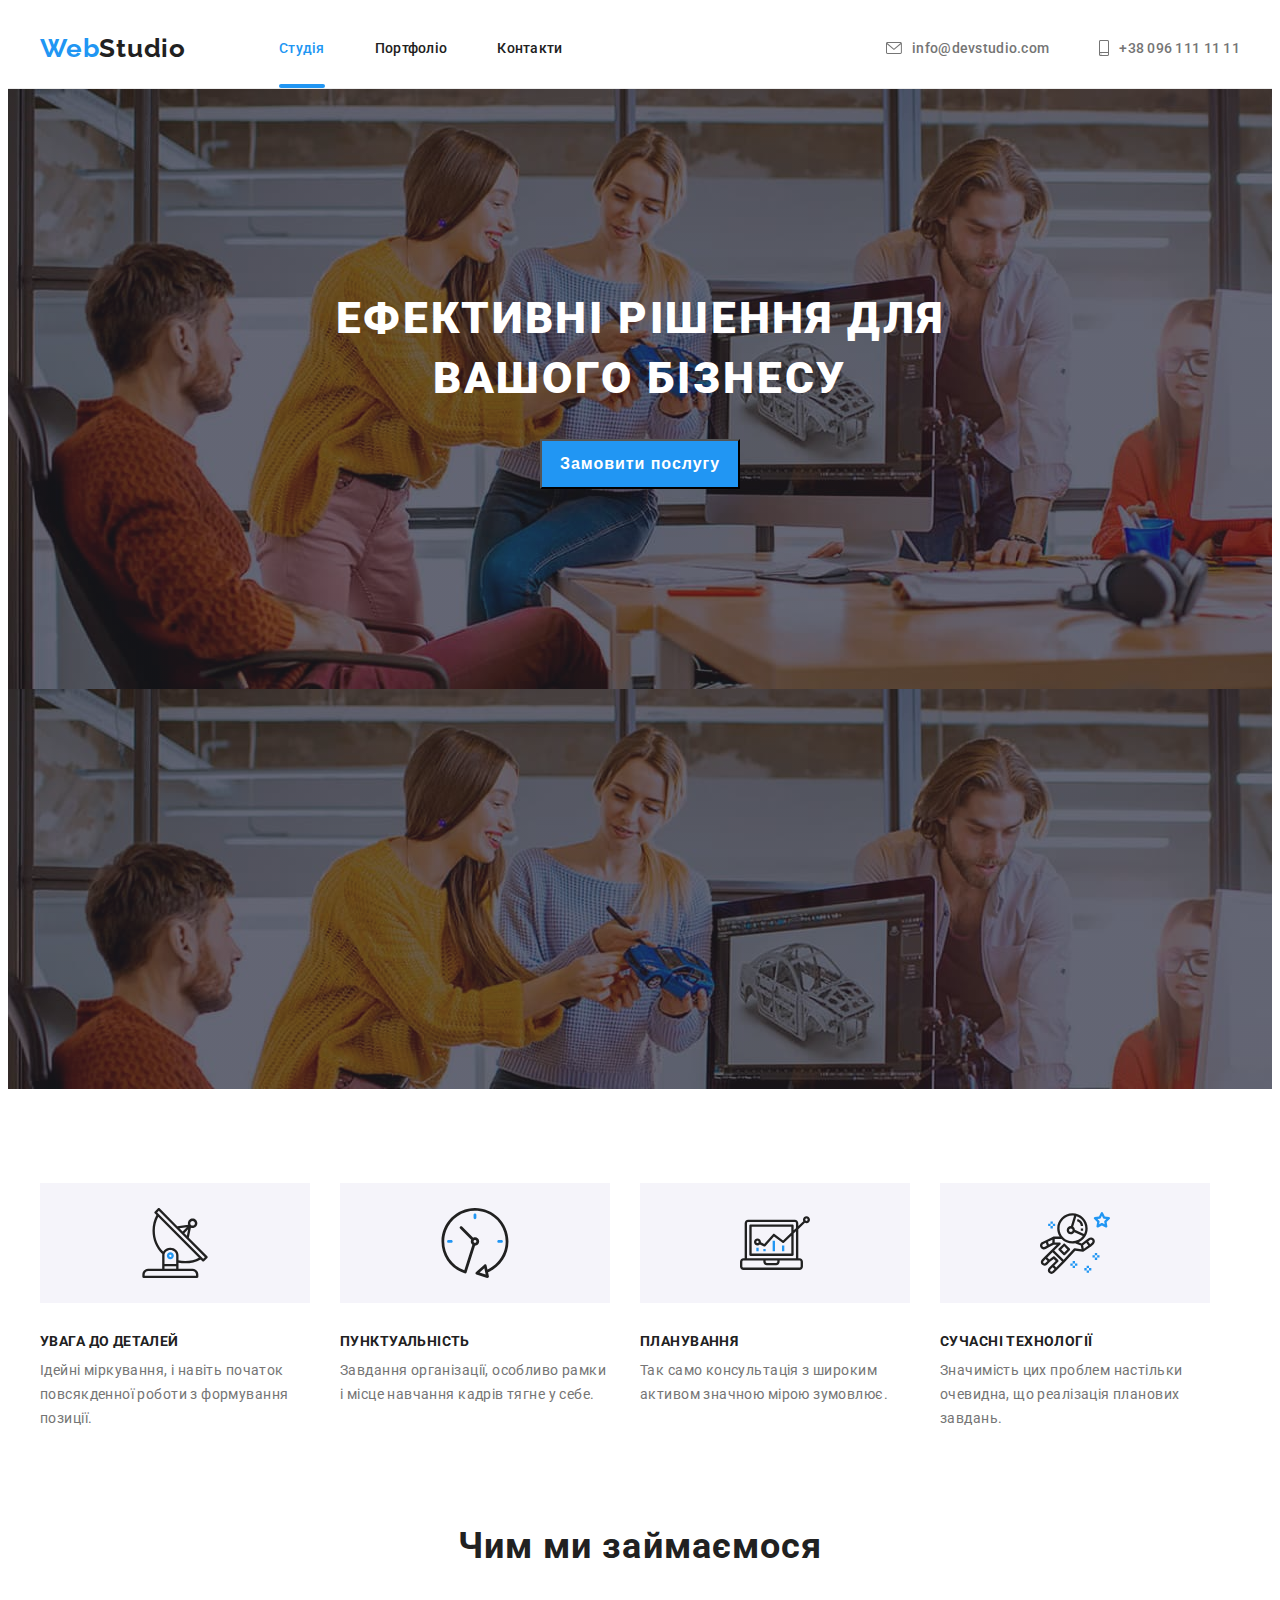
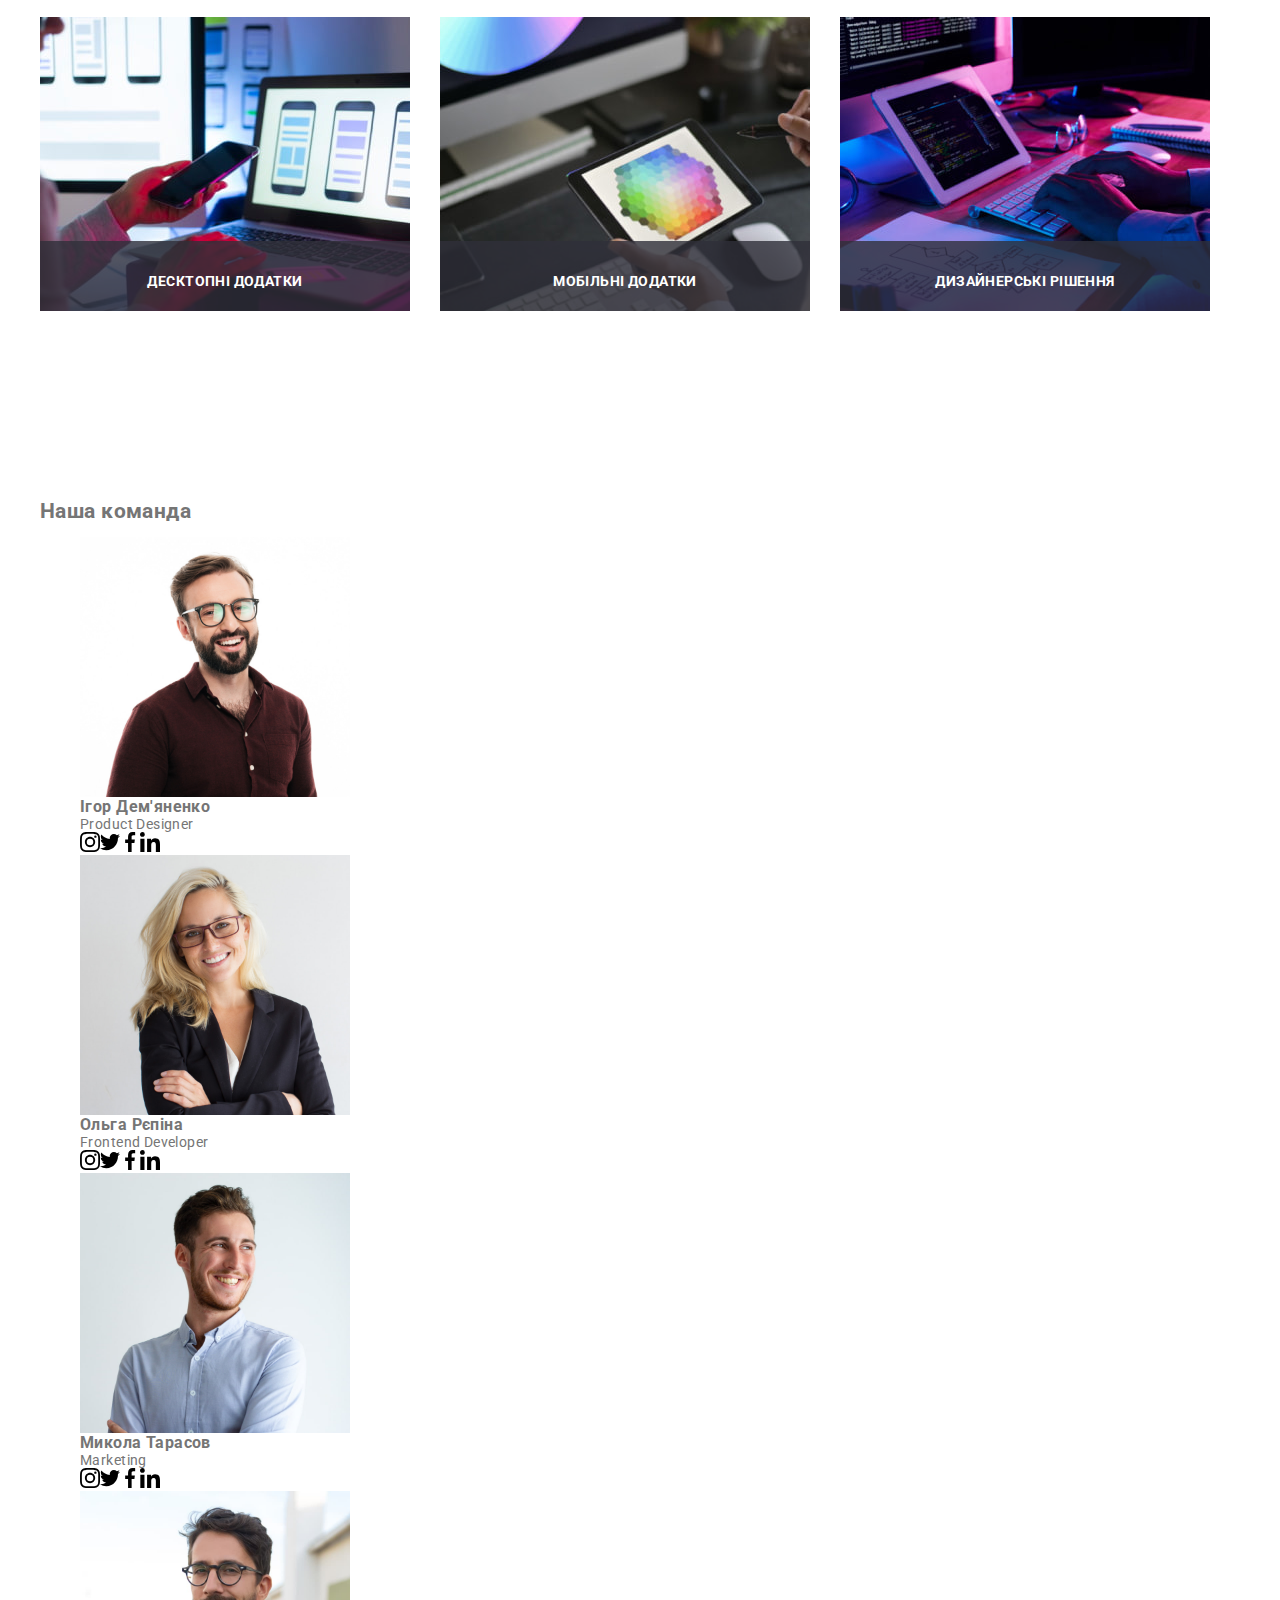
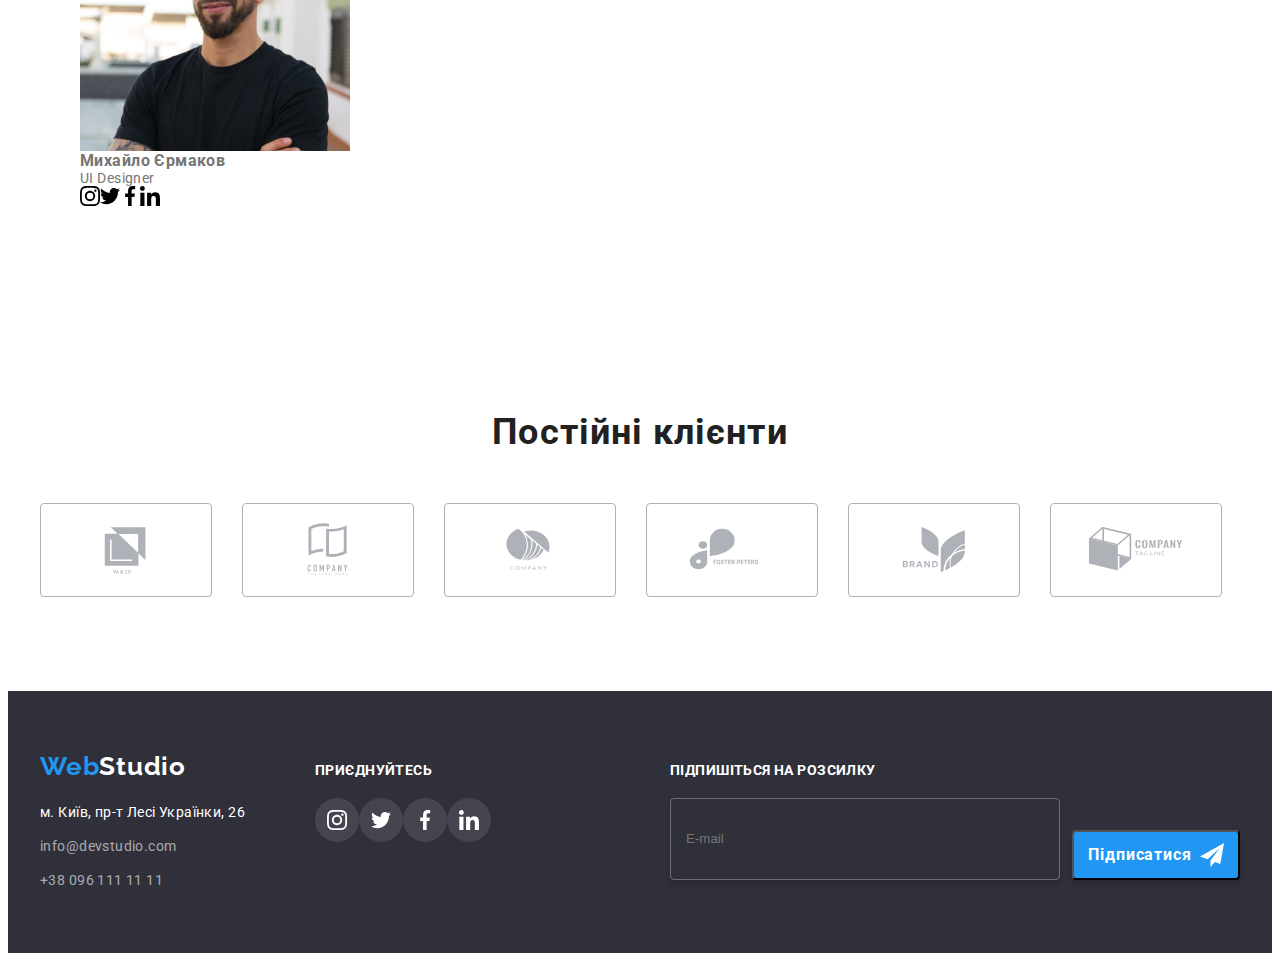
==== commit f1579707: "dz 7" ====
--- a/index.html
+++ b/index.html
@@ -17,7 +17,6 @@
       crossorigin="anonymous"
       referrerpolicy="no-referrer"
     />
-    <link rel="stylesheet" href="./css/styles.css" />
     <link rel="stylesheet" href="./css/main.min.css" />
   </head>
   <body>
--- a/css/main.min.css
+++ b/css/main.min.css
@@ -1 +1 @@
-:root{--main-font: "Roboto", sans-serif;--secondary-font: "Raleway", sans-serif;--accent-cl: #2196f3;--main-txt-cl: #757575;--secondary-txt-cl: #212121;--darc-bg-cl: #2f303a;--main-bg-cl: #fff;--secondary-bg-cl: #f5f4fa;--items: 1;--indent: 30px;--timing-function: cubic-bezier(0.4, 0, 0.2, 1)}.visually-hidden{border:0;clip:rect(0 0 0 0);-webkit-clip-path:polygon(0px 0px, 0px 0px, 0px 0px);clip-path:polygon(0px 0px, 0px 0px, 0px 0px);height:1px;margin:-1px;overflow:hidden;padding:0;position:absolute;width:1px;white-space:nowrap}html{scroll-behavior:smooth}body{color:var(--main-txt-cl);font-family:var(--main-font);font-size:14px;letter-spacing:.42px}.container{width:1200px;padding-left:15px;padding-right:15px;margin-left:auto;margin-right:auto}ul{list-style-type:none}a{text-decoration:none}h1,h2,h3,h4,h5,h6,p{margin:0}img{display:block;max-width:100%;height:auto}.list{list-style:none;margin:0;padding:0}.link{text-decoration:none;-webkit-transition:color 250ms var(--timing-function);transition:color 250ms var(--timing-function)}.link:hover,.link:focus{color:#2196f3}/*# sourceMappingURL=main.min.css.map */+:root{--main-font: "Roboto", sans-serif;--secondary-font: "Raleway", sans-serif;--accent-cl: #2196f3;--main-txt-cl: #757575;--secondary-txt-cl: #212121;--darc-bg-cl: #2f303a;--main-bg-cl: #fff;--secondary-bg-cl: #f5f4fa;--items: 1;--indent: 30px;--timing-function: cubic-bezier(0.4, 0, 0.2, 1)}.visually-hidden{border:0;clip:rect(0 0 0 0);-webkit-clip-path:polygon(0px 0px, 0px 0px, 0px 0px);clip-path:polygon(0px 0px, 0px 0px, 0px 0px);height:1px;margin:-1px;overflow:hidden;padding:0;position:absolute;width:1px;white-space:nowrap}html{scroll-behavior:smooth}body{color:var(--main-txt-cl);font-family:var(--main-font);font-size:14px;letter-spacing:.42px}ul{list-style-type:none}a{text-decoration:none}h1,h2,h3,h4,h5,h6,p{margin:0}img{display:block;max-width:100%;height:auto}.section{padding-top:94px;padding-bottom:94px}.list{list-style:none;margin:0;padding:0}.link{text-decoration:none;-webkit-transition:color 250ms var(--timing-function);transition:color 250ms var(--timing-function)}.link:hover,.link:focus{color:#2196f3}.container{width:1200px;padding-left:15px;padding-right:15px;margin-left:auto;margin-right:auto}.grid{display:-webkit-box;display:-ms-flexbox;display:flex;-ms-flex-wrap:wrap;flex-wrap:wrap;gap:var(--indent)}.grid-item{-ms-flex-preferred-size:calc((100% - var(--indent)*(var(--items) -1))/var(--items));flex-basis:calc((100% - var(--indent)*(var(--items) -1))/var(--items))}.header{background:var(--main-bg-cl);border-bottom:1px solid #ececec}.heder__container{display:-webkit-box;display:-ms-flexbox;display:flex;-webkit-box-align:center;-ms-flex-align:center;align-items:center}.logo{margin-right:93px;color:var(--accent-cl);font-family:var(--secondary-font);font-size:26px;font-weight:700;letter-spacing:.78px}.logo__part{color:var(--secondary-txt-cl);font-family:var(--secondary-font);font-size:26px;font-weight:700;letter-spacing:.78px}.navigation{display:-webkit-box;display:-ms-flexbox;display:flex;-webkit-box-align:center;-ms-flex-align:center;align-items:center}.navigation__list{display:-webkit-box;display:-ms-flexbox;display:flex;-webkit-box-align:center;-ms-flex-align:center;align-items:center;margin:0;padding:0}.navigation__item{margin-right:50px}.navigation__item:last-child{margin-right:0}.navigation__link{display:block;padding-top:32px;padding-bottom:32px;color:var(--secondary-txt-cl);font-family:var(--main-font);font-size:14px;font-weight:500;letter-spacing:.28px;-webkit-transition:color 250ms var(--timing-function);transition:color 250ms var(--timing-function)}.navigation__title.current::after{position:absolute;bottom:0;left:0;content:"";width:100%;height:4px;border-radius:2px;background-color:var(--accent-cl)}.navigation__title{position:relative;display:block;padding-top:32px;padding-bottom:32px;color:var(--accent-cl);font-family:var(--main-font);font-size:14px;font-weight:500;letter-spacing:.28px}.header-grup{display:-webkit-box;display:-ms-flexbox;display:flex;margin-left:auto;margin-top:0;margin-right:0;margin-bottom:0;padding:0}.header-grup__item{margin-right:50px}.header-grup__item:last-child{margin-right:0}.header-grup__mailto{color:var(--main-txt-cl);font-family:var(--main-font);font-size:14px;font-weight:500;letter-spacing:.28px;-webkit-transition:color 250ms var(--timing-function);transition:color 250ms var(--timing-function)}.header-grup__phone{color:var(--main-txt-cl);font-family:var(--main-font);font-size:14px;font-weight:500;letter-spacing:.28px;-webkit-transition:color 250ms var(--timing-function);transition:color 250ms var(--timing-function)}.mail:hover,.mail:focus{color:var(--accent-cl)}.text:hover,.text:focus{color:var(--accent-cl)}.studio-link{display:-webkit-box;display:-ms-flexbox;display:flex;-webkit-box-align:center;-ms-flex-align:center;align-items:center;color:#757575}.studio-icon{margin-right:10px;fill:currentColor}.hero{padding-top:200px;padding-bottom:200px;background-color:var(--darc-bg-cl)}.overlay{max-width:1600px;height:600px;-ms-flex-negative:0;flex-shrink:0;margin-left:auto;margin-right:auto;background-image:-webkit-gradient(linear, left top, right top, from(rgba(47, 48, 58, 0.4)), to(rgba(47, 48, 58, 0.4))),url(../images/hero/Img.jpg);background-image:linear-gradient(to right, rgba(47, 48, 58, 0.4), rgba(47, 48, 58, 0.4)),url(../images/hero/Img.jpg)}.hero__name{width:696px;color:#fff;text-align:center;font-family:var(--main-font);font-size:44px;font-weight:900;line-height:1.36;letter-spacing:2.64px;text-transform:uppercase;margin-left:auto;margin-right:auto}.btn{background-color:#2196f3;min-width:152px;min-height:30px;width:200px;height:50px;-ms-flex-negative:0;flex-shrink:0;padding:10px,32px;color:#fff;text-align:center;font-size:16px;font-weight:700;line-height:1.87;letter-spacing:.96px;cursor:pointer;margin-top:30px;margin-right:auto;margin-left:auto;display:block;-webkit-transition:background-color 250ms var(--timing-function);transition:background-color 250ms var(--timing-function)}.btn:hover,.btn:focus{border-radius:4px;background-color:var(--accent-cl)}.backdrop{position:fixed;top:0;left:0;width:100%;height:100%;background-color:rgba(0,0,0,.2);opacity:1;-webkit-transition:opacity 250ms var(--timing-function),visibility 250ms var(--timing-function);transition:opacity 250ms var(--timing-function),visibility 250ms var(--timing-function);z-index:3}.backdrop.is-hidden .modal__wrapper{-webkit-transform:translate(-50%, -50%) scale(0.4);transform:translate(-50%, -50%) scale(0.4)}.backdrop.is-hidden .modal{-webkit-transform:translate(-50%, -50%) scale(0.9);transform:translate(-50%, -50%) scale(0.9)}.backdrop.is-hidden{opacity:0;visibility:hidden;pointer-events:none}.modal__wrapper{padding:40px;position:absolute;top:50%;left:50%;-webkit-transform:translate(-50%, -50%) scale(1);transform:translate(-50%, -50%) scale(1);-webkit-transition:-webkit-transform 250ms var(--timing-function);transition:-webkit-transform 250ms var(--timing-function);transition:transform 250ms var(--timing-function);transition:transform 250ms var(--timing-function), -webkit-transform 250ms var(--timing-function);width:528px;border-radius:4px;background-color:#fff;-webkit-box-shadow:0px 2px 1px 0px rgba(0,0,0,.2),0px 1px 1px 0px rgba(0,0,0,.14),0px 1px 3px 0px rgba(0,0,0,.12);box-shadow:0px 2px 1px 0px rgba(0,0,0,.2),0px 1px 1px 0px rgba(0,0,0,.14),0px 1px 3px 0px rgba(0,0,0,.12);z-index:4}.modal-btn--close{position:absolute;top:10px;right:10px;display:-webkit-box;display:-ms-flexbox;display:flex;-webkit-box-align:center;-ms-flex-align:center;align-items:center;-webkit-box-pack:center;-ms-flex-pack:center;justify-content:center;width:30px;height:30px;border-radius:50%;border-color:rgba(0,0,0,.1);background-color:rgba(0,0,0,0);stroke-width:1px;-webkit-transition:fill 250ms var(--timing-function);transition:fill 250ms var(--timing-function);-webkit-transition:border-color 250ms var(--timing-function);transition:border-color 250ms var(--timing-function)}.modal-btn--close:hover,.modal-btn--close:focus{fill:var(--accent-cl)}.modal__icon-close{width:18px;height:18px;-ms-flex-negative:0;flex-shrink:0}.modal-form{display:block;margin:0;padding:0}.modal-form__label{position:relative;display:block;margin-bottom:10px}.modal-form__title{display:block;width:448px;color:var(--secondary-txt-cl);text-align:center;font-family:var(--main-font);font-size:20px;font-weight:700;letter-spacing:.6px;margin-bottom:12px}.modal-form__input{margin:0;padding:10px 40px;border-radius:4px;width:100%;border:1px solid rgba(33,33,33,.2);margin-top:4px;-webkit-transition:border-color 250ms var(--timing-function);transition:border-color 250ms var(--timing-function)}.modal-form__input:focus{border-color:var(--accent-cl);outline:none}.modal-form__input:focus~.modal-form__icon{fill:var(--accent-cl)}.modal-form__desk{display:block;color:var(--main-txt-cl);font-family:var(--main-font);font-size:12px;font-weight:400;letter-spacing:.12px}.modal-form__icon{position:absolute;top:50%;left:12px;-webkit-transform:translate(50%);transform:translate(50%);-webkit-transition:-webkit-transform 250ms var(--timing-function);transition:-webkit-transform 250ms var(--timing-function);transition:transform 250ms var(--timing-function);transition:transform 250ms var(--timing-function), -webkit-transform 250ms var(--timing-function);-webkit-transition:fill 250ms var(--timing-function);transition:fill 250ms var(--timing-function)}.modal-form__textarea{width:100%;padding:12px 16px;margin-top:4px;color:rgba(117,117,117,.5);font-family:var(--main-font);font-size:12px;font-weight:400;letter-spacing:.12px;border-radius:4px;border:1px solid rgba(33,33,33,.2);background-color:rgba(0,0,0,0);resize:none;-webkit-transition:border-color 250ms var(--timing-function);transition:border-color 250ms var(--timing-function)}.modal-form__textarea:focus{border-color:var(--accent-cl);outline:none}.modal-form__policy-group{display:-webkit-box;display:-ms-flexbox;display:flex;-webkit-box-align:center;-ms-flex-align:center;align-items:center;-webkit-box-pack:center;-ms-flex-pack:center;justify-content:center;margin-bottom:30px}.modal-form__custon-checkbox{width:16px;height:15px;margin-top:20px;margin-right:10px;display:-webkit-box;display:-ms-flexbox;display:flex;-webkit-box-align:center;-ms-flex-align:center;align-items:center;-webkit-box-pack:center;-ms-flex-pack:center;justify-content:center;border-radius:4px;outline:2px solid var(--secondary-txt-cl);outline-offset:-2px;-webkit-transition:background-color 250ms var(--timing-function);transition:background-color 250ms var(--timing-function);-webkit-transition:fill 250ms var(--timing-function);transition:fill 250ms var(--timing-function);-webkit-transition:outline 250ms var(--timing-function);transition:outline 250ms var(--timing-function)}.modal-form__checkbox:checked+.modal-form__custon-checkbox{background-color:var(--accent-cl);fill:#fff;outline:var(--accent-cl)}.modal-form__checkbox:focus~.modal-form__custon-checkbox{outline:2px solid var(--accent-cl);outline-offset:-2px}.modal-form__icon-checkbox{opacity:0;-webkit-transition:opacity 250ms var(--timing-function);transition:opacity 250ms var(--timing-function)}.modal-form__checkbox:checked+.modal-form__custon-checkbox .modal-form__icon-checkbox{opacity:1}.modal-form__desk-checkbox{margin-top:20px;color:var(--main-txt-cl);font-family:var(--main-font);font-size:14px;font-weight:400;line-height:1.71%;letter-spacing:.42px}.modal-form__span-desk{padding-left:4px;color:var(--accent-cl);font-family:var(--main-font);font-size:14px;font-weight:400;line-height:1.71%;letter-spacing:.42px;text-decoration-line:underline}.modal-form__btn--send{display:block;min-width:152px;min-height:30px;width:200px;height:50px;margin-top:0;margin-right:auto;margin-bottom:0;margin-left:auto;padding-top:10px;padding-right:52px;padding-bottom:10px;padding-left:52px;color:var(--main-bg-cl);text-align:center;font-family:var(--main-font);font-size:16px;font-weight:700;line-height:1.88%;letter-spacing:.96px;border-radius:4px;background-color:var(--accent-cl);-webkit-box-shadow:0px 4px 4px 0px rgba(0,0,0,.15);box-shadow:0px 4px 4px 0px rgba(0,0,0,.15);-webkit-transition:background-color 250ms var(--timing-function);transition:background-color 250ms var(--timing-function);border:rgba(0,0,0,0)}.modal-form__btn--send:hover,.modal-form__btn--send:focus{background-color:#188ce8}.feature{background-color:var(--main-bg-cl);padding-bottom:0}.feature__container{display:-webkit-box;display:-ms-flexbox;display:flex;-webkit-box-align:center;-ms-flex-align:center;align-items:center}.feature__list{display:-webkit-box;display:-ms-flexbox;display:flex;-webkit-box-align:baseline;-ms-flex-align:baseline;align-items:baseline;margin:0;padding:0}.feature__item{margin-right:30px;width:270px;-ms-flex-negative:0;flex-shrink:0}.feature__rectangle{display:-webkit-inline-box;display:-ms-inline-flexbox;display:inline-flex;-webkit-box-align:center;-ms-flex-align:center;align-items:center;-webkit-box-pack:center;-ms-flex-pack:center;justify-content:center;background-color:#f5f4fa;width:270px;height:120px;margin-right:30px;margin-bottom:30px}.feature__item:last-child{margin-right:0}.feature__subtitle{margin-bottom:10px;color:var(--secondary-txt-cl);font-family:var(--main-txt-cl);font-size:14px;font-weight:700;letter-spacing:.42px;text-transform:uppercase}.feature__desc{-ms-flex-negative:0;flex-shrink:0;color:var(--main-txt-cl);font-family:var(--main-font);font-size:14px;font-weight:400;line-height:1.71;letter-spacing:.42px}.services{background-color:var(--main-bg-cl);z-index:1}.title-services{margin-top:0;margin-bottom:50px;color:var(--secondary-txt-cl);text-align:center;font-family:var(--main-font);font-size:36px;font-weight:700;letter-spacing:1.08px}.list-services{display:-webkit-box;display:-ms-flexbox;display:flex;-webkit-box-align:center;-ms-flex-align:center;align-items:center;-webkit-box-orient:horizontal;-webkit-box-direction:normal;-ms-flex-direction:row;flex-direction:row;margin:0;padding:0}.item-services{display:-webkit-box;display:-ms-flexbox;display:flex;-webkit-box-align:center;-ms-flex-align:center;align-items:center;position:relative;margin-right:30px;width:370px;height:294px;-ms-flex-negative:0;flex-shrink:0}.item-services::before{content:"";position:absolute;bottom:0;left:0;display:-webkit-box;display:-ms-flexbox;display:flex;-webkit-box-align:center;-ms-flex-align:center;align-items:center;-webkit-box-pack:center;-ms-flex-pack:center;justify-content:center;width:100%;height:70px;background-color:rgba(47,48,58,.8);z-index:1}.services-desk{position:absolute;top:90%;left:50%;-webkit-transform:translate(-50%, -50%);transform:translate(-50%, -50%);color:var(--main-bg-cl);text-align:center;font-family:var(--main-font);font-size:14px;font-style:normal;font-weight:700;letter-spacing:.42px;text-transform:uppercase;z-index:2}.item-services:last-child{margin-right:0}.clients{background-color:#fff}.clients-title{color:var(--secondary-txt-cl);text-align:center;font-family:var(--main-font);font-size:36px;font-weight:700;letter-spacing:1.08px;margin-bottom:50px}.clients-list{display:-webkit-box;display:-ms-flexbox;display:flex;-webkit-box-align:center;-ms-flex-align:center;align-items:center;-webkit-box-orient:horizontal;-webkit-box-direction:normal;-ms-flex-direction:row;flex-direction:row;margin:0;padding:0}.clients-item{margin-right:30px}.clients-item:last-child{margin-right:0}.clients-link{display:-webkit-box;display:-ms-flexbox;display:flex;-webkit-box-align:center;-ms-flex-align:center;align-items:center;-webkit-box-pack:center;-ms-flex-pack:center;justify-content:center;width:170px;height:92px;border-radius:4px;border:1px solid #afb1b8;-webkit-transition:border-color 250ms var(--timing-function);transition:border-color 250ms var(--timing-function)}.clients-link:hover{border-color:var(--accent-cl)}.clients-icon{fill:#afb1b8;-webkit-transition:fill 250ms var(--timing-function);transition:fill 250ms var(--timing-function)}.clients-icon:hover,.clients-icon:focus{fill:var(--accent-cl)}.footer{padding-top:60px;padding-bottom:60px;background-color:var(--darc-bg-cl)}.footer__container{display:-webkit-box;display:-ms-flexbox;display:flex;-webkit-box-align:baseline;-ms-flex-align:baseline;align-items:baseline}.footer__wrapper{display:-webkit-box;display:-ms-flexbox;display:flex;-webkit-box-orient:vertical;-webkit-box-direction:normal;-ms-flex-direction:column;flex-direction:column}.address{display:-webkit-inline-box;display:-ms-inline-flexbox;display:inline-flex;-webkit-box-orient:vertical;-webkit-box-direction:normal;-ms-flex-direction:column;flex-direction:column;margin:0;padding:0}.address__desc{margin-bottom:10px;color:#fff;font-family:var(--main-font);font-size:14px;font-weight:400;line-height:1.71;letter-spacing:.42px;font-style:normal}.footer__logo{margin-bottom:20px;color:var(--accent-cl);font-family:var(--secondary-font);font-size:26px;font-weight:700;letter-spacing:.78px}.footer__logo-part{color:#fff;font-family:var(--secondary-font);font-size:26px;font-weight:700;letter-spacing:.78px}.address__list{margin-top:0;margin-bottom:0;padding:0;display:-webkit-box;display:-ms-flexbox;display:flex;-webkit-box-align:start;-ms-flex-align:start;align-items:flex-start;-webkit-box-orient:vertical;-webkit-box-direction:normal;-ms-flex-direction:column;flex-direction:column}.address__item{margin-bottom:10px}.address__item:last-child{margin-bottom:0}.address__link{color:rgba(255,255,255,.6);font-family:var(--main-font);font-size:14px;font-weight:400;line-height:1.71;letter-spacing:.42px;font-style:normal}.socials-footer{display:-webkit-box;display:-ms-flexbox;display:flex;-webkit-box-align:baseline;-ms-flex-align:baseline;align-items:baseline;-webkit-box-orient:vertical;-webkit-box-direction:normal;-ms-flex-direction:column;flex-direction:column;margin-right:auto;margin-left:70px}.socials-list{display:-webkit-box;display:-ms-flexbox;display:flex;-webkit-box-align:center;-ms-flex-align:center;align-items:center;margin:0;padding:0}.footer-socials-link{display:-webkit-box;display:-ms-flexbox;display:flex;-webkit-box-align:center;-ms-flex-align:center;align-items:center;-webkit-box-pack:center;-ms-flex-pack:center;justify-content:center;width:44px;height:44px;background-color:rgba(255,255,255,.1);border-radius:50%;fill:#fff;-webkit-transition:background-color 250ms var(--timing-function);transition:background-color 250ms var(--timing-function)}.footer-socials-link:hover,.footer-socials-link:focus{background-color:var(--accent-cl)}.socials-desk{margin-bottom:20px;color:var(--main-bg-cl);font-family:var(--main-font);font-size:14px;font-weight:700;letter-spacing:.42px;text-transform:uppercase}.form{display:-webkit-box;display:-ms-flexbox;display:flex;-webkit-box-align:end;-ms-flex-align:end;align-items:flex-end;width:570px;height:86px;margin:0;padding:0}.form__mail{display:-webkit-box;display:-ms-flexbox;display:flex;-webkit-box-orient:vertical;-webkit-box-direction:normal;-ms-flex-direction:column;flex-direction:column;margin:0;padding:0}.form__label{color:var(--main-bg-cl);font-family:var(--main-font);font-size:14px;font-weight:700;letter-spacing:.42px;text-transform:uppercase;margin-bottom:20px}.form__input{padding:15px;width:358px;height:50px;-ms-flex-negative:0;flex-shrink:0;color:rgba(255,255,255,.6);border-radius:4px;border:1px solid rgba(255,255,255,.3);background-color:rgba(33,150,243,0);-webkit-box-shadow:0px 4px 4px 0px rgba(0,0,0,.15);box-shadow:0px 4px 4px 0px rgba(0,0,0,.15);-webkit-transition:border-color 250ms var(--timing-function);transition:border-color 250ms var(--timing-function)}.form__input:focus{border-color:rgba(255,255,255,.3)}.form__btn{width:200px;height:50px;display:-webkit-inline-box;display:-ms-inline-flexbox;display:inline-flex;-webkit-box-align:center;-ms-flex-align:center;align-items:center;-webkit-box-pack:center;-ms-flex-pack:center;justify-content:center;min-width:152px;min-height:30px;margin-top:0;margin-right:auto;margin-bottom:0;margin-left:12px;border-radius:4px;background-color:var(--accent-cl);-webkit-box-shadow:0px 4px 4px 0px rgba(0,0,0,.15);box-shadow:0px 4px 4px 0px rgba(0,0,0,.15);-webkit-transition:background-color 250ms var(--timing-function);transition:background-color 250ms var(--timing-function)}.form__btn:hover,.form__btn:focus{background-color:var(--accent-cl)}.form__btn-desk{display:-webkit-inline-box;display:-ms-inline-flexbox;display:inline-flex;-webkit-box-align:center;-ms-flex-align:center;align-items:center;-webkit-box-pack:center;-ms-flex-pack:center;justify-content:center;padding-right:8px;color:var(--main-bg-cl);text-align:center;font-family:var(--main-font);font-size:16px;font-weight:700;line-height:1.88%;letter-spacing:.96px}.form__btn-icon{display:-webkit-inline-box;display:-ms-inline-flexbox;display:inline-flex}/*# sourceMappingURL=main.min.css.map */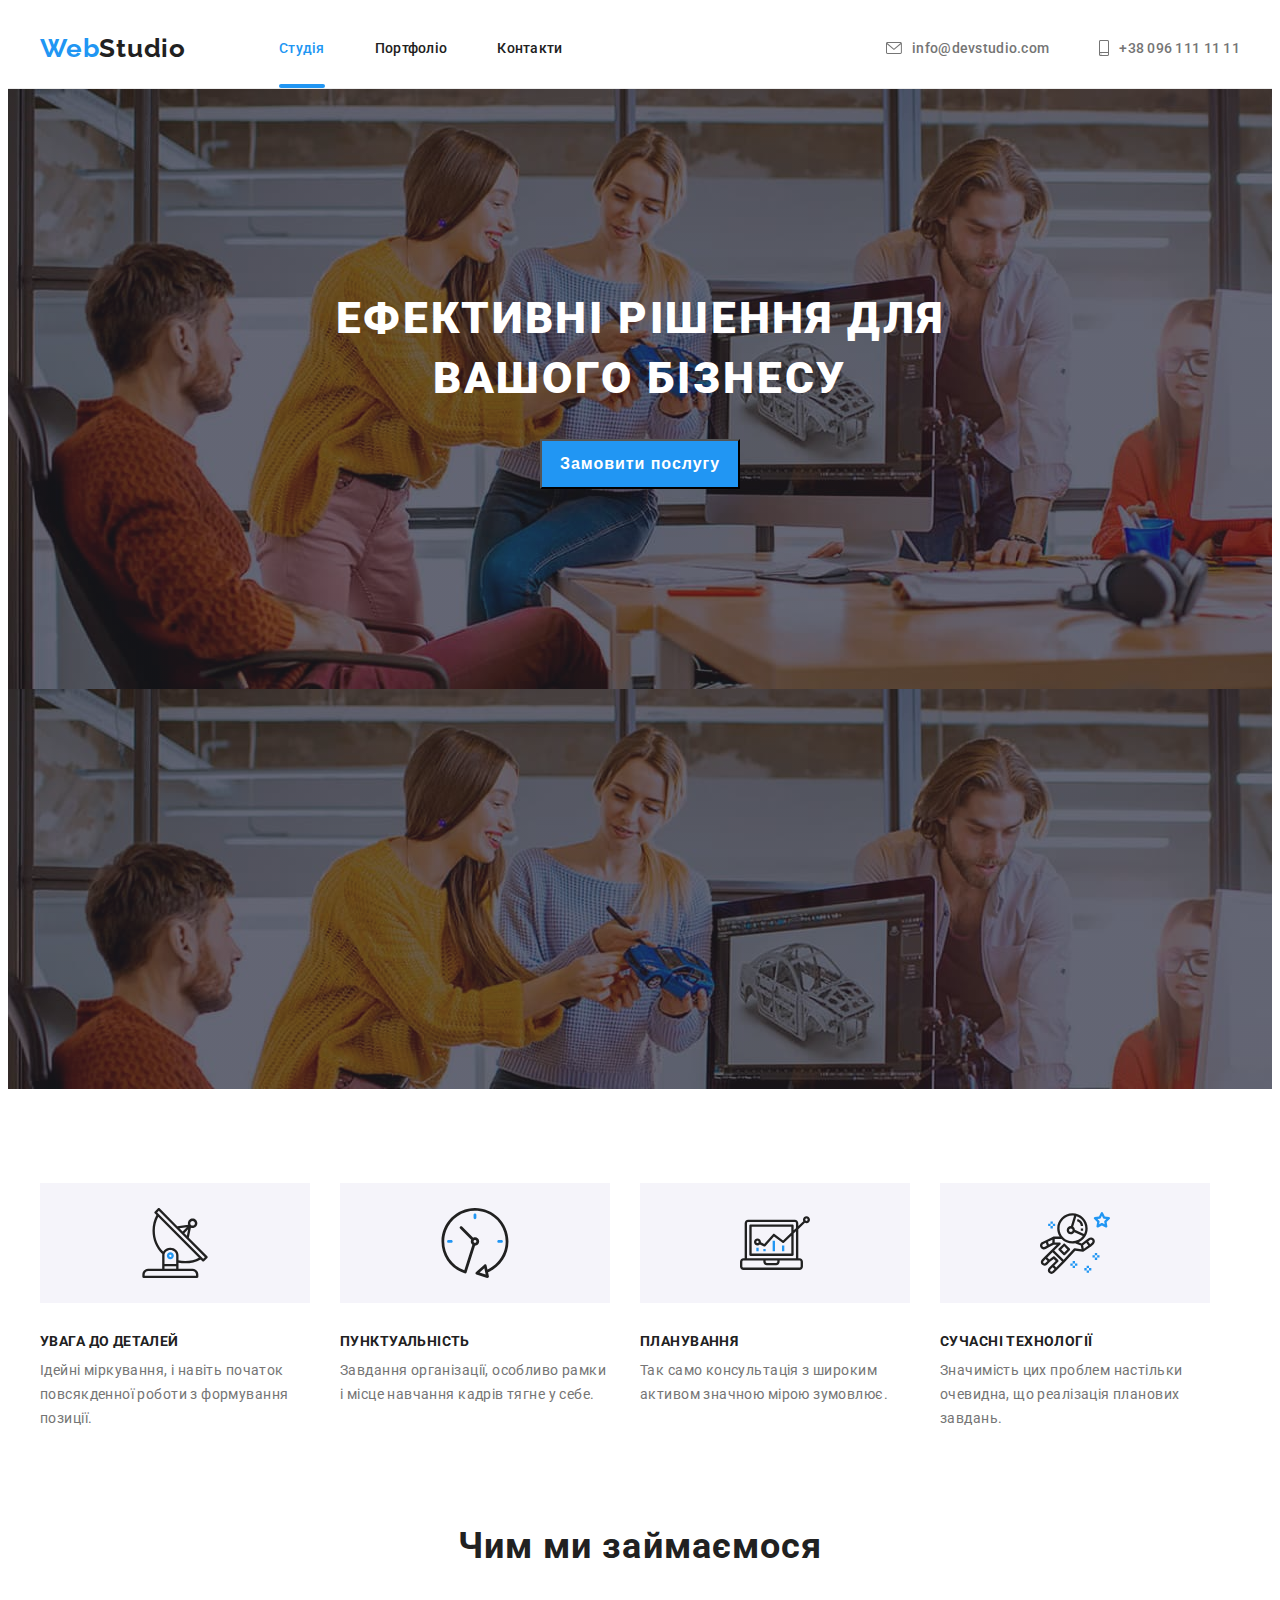
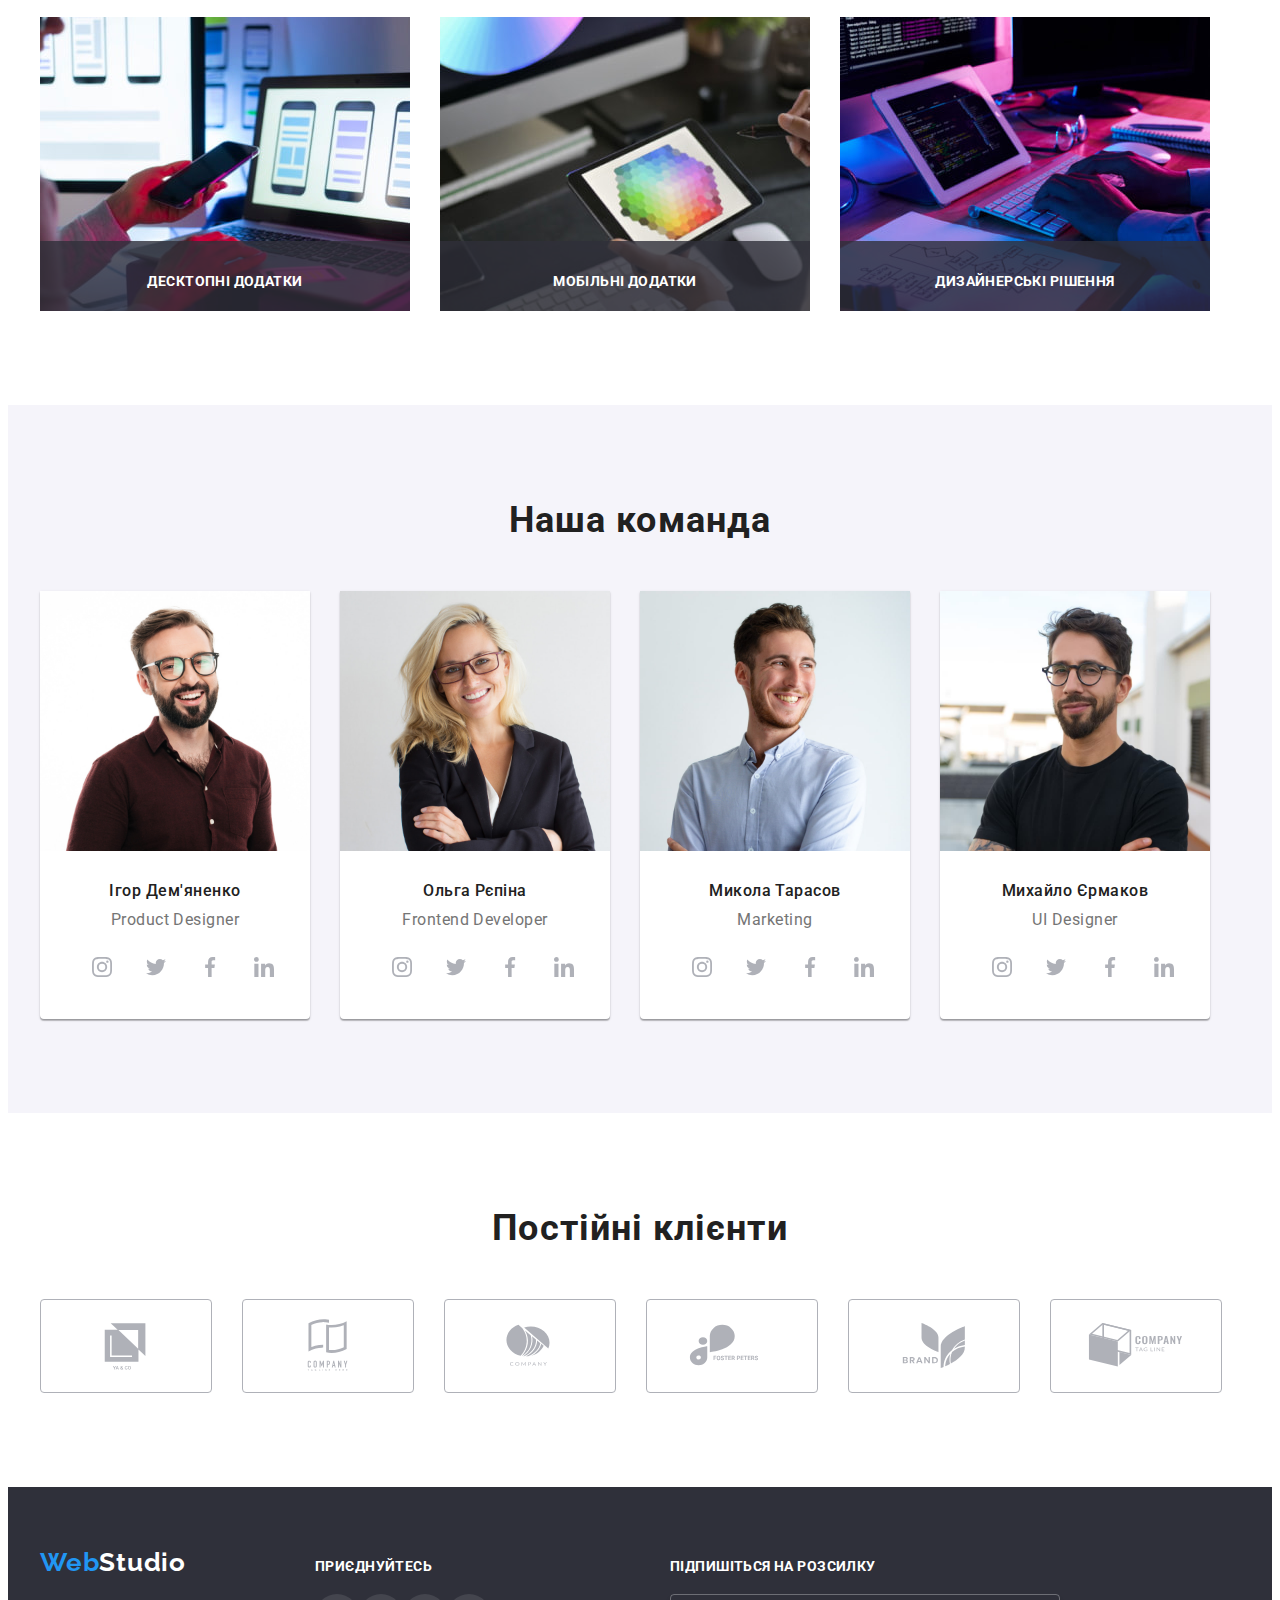
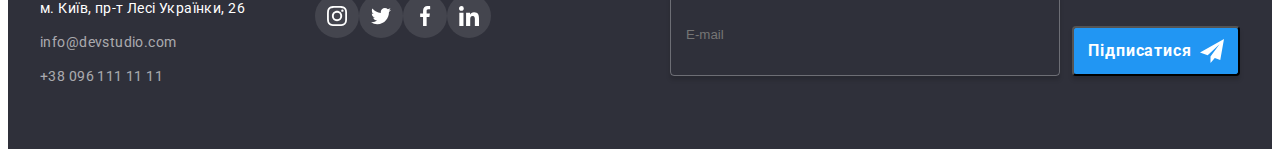
==== commit a34da81d: "dz 7" ====
--- a/index.html
+++ b/index.html
@@ -17,6 +17,7 @@
       crossorigin="anonymous"
       referrerpolicy="no-referrer"
     />
+    <link rel="stylesheet" href="./css/styles.css" />
     <link rel="stylesheet" href="./css/main.min.css" />
   </head>
   <body>
@@ -49,20 +50,20 @@
         <ul class="header-grup">
           <li class="header-grup__item">
             <a
-              class="link header-grup__mailto mail studio-link"
+              class="link header-grup__mailto mail header-grup__link"
               href="mailto:info@devstudio.com"
             >
-              <svg class="studio-icon" width="16" height="12">
+              <svg class="header-grup__icon" width="16" height="12">
                 <use href="./images/sprite.svg#icon-envelope-hover"></use></svg
               >info@devstudio.com
             </a>
           </li>
           <li class="header-grup__item">
             <a
-              class="link header-grup__phone text studio-link"
+              class="link header-grup__phone text header-grup__link"
               href="tel:+380961111111"
             >
-              <svg class="studio-icon" width="10" height="16">
+              <svg class="header-grup__icon" width="10" height="16">
                 <use href="./images/sprite.svg#icon-smartphone"></use></svg
               >+38 096 111 11 11
             </a>
@@ -95,7 +96,7 @@
                     class="modal-form__input"
                     type="text"
                     name="user-name"
-                    id="name"
+                    id="user-name"
                   />
                   <svg class="modal-form__icon" width="18" height="18">
                     <use
@@ -224,98 +225,98 @@
       <!-- section Services Чим ми займаємося -->
       <section class="services section">
         <div class="container services-container">
-          <h2 class="title-services">Чим ми займаємося</h2>
-          <ul class="list-services">
-            <li class="item-services">
+          <h2 class="services__title">Чим ми займаємося</h2>
+          <ul class="services__list">
+            <li class="services__item">
               <img
                 src="./images/services/img-(1).jpg"
                 alt="набір тексту на клавіатуре"
                 width="370"
                 height="294"
               />
-              <p class="services-desk">Десктопні додатки</p>
-            </li>
-            <li class="item-services">
+              <p class="services__desk">Десктопні додатки</p>
+            </li>
+            <li class="services__item">
               <img
                 src="./images/services/img-(2).jpg"
                 alt="робота з телефону"
                 width="370"
                 height="294"
               />
-              <p class="services-desk">Мобільні додатки</p>
-            </li>
-            <li class="item-services">
+              <p class="services__desk">Мобільні додатки</p>
+            </li>
+            <li class="services__item">
               <img
                 src="./images/services/img-(3).jpg"
                 alt="робота з планшета"
                 width="370"
                 height="294"
               />
-              <p class="services-desk">Дизайнерські рішення</p>
+              <p class="services__desk">Дизайнерські рішення</p>
             </li>
           </ul>
         </div>
       </section>
       <!-- section Our team Наша команда-->
       <section class="team section">
-        <div class="container team-container">
-          <h2 class="title-team">Наша команда</h2>
-          <ul class="list-team">
-            <li class="item-team">
+        <div class="container team__container">
+          <h2 class="team__title">Наша команда</h2>
+          <ul class="team__list">
+            <li class="team__item">
               <img
                 src="./images/team/img.jpg"
                 alt="чоловік в окулярах"
                 width="270"
                 height="260"
               />
-              <div class="blok-team">
-                <h3 class="subtitle-team">Ігор Дем'яненко</h3>
-                <p class="desc-team">Product Designer</p>
-                <ul class="socials-list">
-                  <li class="socials-item">
-                    <a
-                      class="socials-link link"
+              <div class="team__blok">
+                <h3 class="team__name">Ігор Дем'яненко</h3>
+                <p class="team__desc">Product Designer</p>
+                <ul class="socials__list">
+                  <li class="socials__item">
+                    <a
+                      class="socials__link link"
                       href=""
                       target="_blank"
                       aria-label="значок Instagram "
                     >
-                      <svg class="socials-icon" width="20" height="20">
+                      <svg class="socials__icon" width="20" height="20">
                         <use href="./images/sprite.svg#icon-instagram"></use>
                       </svg>
                     </a>
                   </li>
-                  <li class="socials-item">
-                    <a
-                      class="socials-link link"
+                  <li class="socials__item">
+                    <a
+                      class="socials__link link"
                       href=""
                       target="_blank"
                       aria-label="значок Twitter"
                     >
-                      <svg class="socials-icon" width="20" height="20">
+                      <svg class="socials__icon" width="20" height="20">
                         <use href="./images/sprite.svg#icon-twitter"></use>
                       </svg>
                     </a>
                   </li>
-                  <li class="socials-item">
-                    <a
-                      class="socials-link link"
+                  <li class="socials__item">
+                    <a
+                      class="socials__link link"
                       href=""
                       target="_blank"
                       aria-label="значок Facebook"
                     >
-                      <svg class="socials-icon" width="20" height="20">
+                      <svg class="socials__icon" width="20" height="20">
                         <use href="./images/sprite.svg#icon-facebook"></use>
                       </svg>
                     </a>
                   </li>
-                  <li class="socials-item">
-                    <a
-                      class="socials-link link"
+                  <li class="socials__item">
+                    <a
+                      class="socials__link link"
                       href=""
                       target="_blank"
                       aria-label="значок Linkedin"
                     >
-                      <svg class="socials-icon" width="20" height="20">
+                      <svg class="socials__icon" width="20" height="20">
                         <use href="./images/sprite.svg#icon-linkedin"></use>
                       </svg>
                     </a>
@@ -323,61 +324,61 @@
                 </ul>
               </div>
             </li>
-            <li class="item-team">
+            <li class="team__item">
               <img
                 src="./images/team/img(1).jpg"
                 alt="дівчина посміхається"
                 width="270"
                 height="260"
               />
-              <div class="blok-team">
-                <h3 class="subtitle-team">Ольга Рєпіна</h3>
-                <p class="desc-team">Frontend Developer</p>
-                <ul class="socials-list">
-                  <li class="socials-item">
-                    <a
-                      class="socials-link link"
+              <div class="team__blok">
+                <h3 class="team__name">Ольга Рєпіна</h3>
+                <p class="team__desc">Frontend Developer</p>
+                <ul class="socials__list">
+                  <li class="socials__item">
+                    <a
+                      class="socials__link link"
                       href=""
                       target="_blank"
                       aria-label="значок Instagram "
                     >
-                      <svg class="socials-icon" width="20" height="20">
+                      <svg class="socials__icon" width="20" height="20">
                         <use href="./images/sprite.svg#icon-instagram"></use>
                       </svg>
                     </a>
                   </li>
-                  <li class="socials-item">
-                    <a
-                      class="socials-link link"
+                  <li class="socials__item">
+                    <a
+                      class="socials__link link"
                       href=""
                       target="_blank"
                       aria-label="значок Twitter"
                     >
-                      <svg class="socials-icon" width="20" height="20">
+                      <svg class="socials__icon" width="20" height="20">
                         <use href="./images/sprite.svg#icon-twitter"></use>
                       </svg>
                     </a>
                   </li>
-                  <li class="socials-item">
-                    <a
-                      class="socials-link link"
+                  <li class="socials__item">
+                    <a
+                      class="socials__link link"
                       href=""
                       target="_blank"
                       aria-label="значок Facebook"
                     >
-                      <svg class="socials-icon" width="20" height="20">
+                      <svg class="socials__icon" width="20" height="20">
                         <use href="./images/sprite.svg#icon-facebook"></use>
                       </svg>
                     </a>
                   </li>
-                  <li class="socials-item">
-                    <a
-                      class="socials-link link"
+                  <li class="socials__item">
+                    <a
+                      class="socials__link link"
                       href=""
                       target="_blank"
                       aria-label="значок Linkedin"
                     >
-                      <svg class="socials-icon" width="20" height="20">
+                      <svg class="socials__icon" width="20" height="20">
                         <use href="./images/sprite.svg#icon-linkedin"></use>
                       </svg>
                     </a>
@@ -385,61 +386,61 @@
                 </ul>
               </div>
             </li>
-            <li class="item-team">
+            <li class="team__item">
               <img
                 src="./images/team/img(2).jpg"
                 alt="хлопець посміхаеться"
                 width="270"
                 height="260"
               />
-              <div class="blok-team">
-                <h3 class="subtitle-team">Микола Тарасов</h3>
-                <p class="desc-team">Marketing</p>
-                <ul class="socials-list">
-                  <li class="socials-item">
-                    <a
-                      class="socials-link link"
+              <div class="team__blok">
+                <h3 class="team__name">Микола Тарасов</h3>
+                <p class="team__desc">Marketing</p>
+                <ul class="socials__list">
+                  <li class="socials__item">
+                    <a
+                      class="socials__link link"
                       href=""
                       target="_blank"
                       aria-label="значок Instagram "
                     >
-                      <svg class="socials-icon" width="20" height="20">
+                      <svg class="socials__icon" width="20" height="20">
                         <use href="./images/sprite.svg#icon-instagram"></use>
                       </svg>
                     </a>
                   </li>
-                  <li class="socials-item">
-                    <a
-                      class="socials-link link"
+                  <li class="socials__item">
+                    <a
+                      class="socials__link link"
                       href=""
                       target="_blank"
                       aria-label="значок Twitter"
                     >
-                      <svg class="socials-icon" width="20" height="20">
+                      <svg class="socials__icon" width="20" height="20">
                         <use href="./images/sprite.svg#icon-twitter"></use>
                       </svg>
                     </a>
                   </li>
-                  <li class="socials-item">
-                    <a
-                      class="socials-link link"
+                  <li class="socials__item">
+                    <a
+                      class="socials__link link"
                       href=""
                       target="_blank"
                       aria-label="значок Facebook"
                     >
-                      <svg class="socials-icon" width="20" height="20">
+                      <svg class="socials__icon" width="20" height="20">
                         <use href="./images/sprite.svg#icon-facebook"></use>
                       </svg>
                     </a>
                   </li>
-                  <li class="socials-item">
-                    <a
-                      class="socials-link link"
+                  <li class="socials__item">
+                    <a
+                      class="socials__link link"
                       href=""
                       target="_blank"
                       aria-label="значок Linkedin"
                     >
-                      <svg class="socials-icon" width="20" height="20">
+                      <svg class="socials__icon" width="20" height="20">
                         <use href="./images/sprite.svg#icon-linkedin"></use>
                       </svg>
                     </a>
@@ -447,61 +448,61 @@
                 </ul>
               </div>
             </li>
-            <li class="item-team">
+            <li class="team__item">
               <img
                 src="./images/team/img(3).jpg"
                 alt="хлопець в окулярах"
                 width="270"
                 height="260"
               />
-              <div class="blok-team">
-                <h3 class="subtitle-team">Михайло Єрмаков</h3>
-                <p class="desc-team">UI Designer</p>
-                <ul class="socials-list">
-                  <li class="socials-item">
-                    <a
-                      class="socials-link link"
+              <div class="team__blok">
+                <h3 class="team__name">Михайло Єрмаков</h3>
+                <p class="team__desc">UI Designer</p>
+                <ul class="socials__list">
+                  <li class="socials__item">
+                    <a
+                      class="socials__link link"
                       href=""
                       target="_blank"
                       aria-label="значок Instagram "
                     >
-                      <svg class="socials-icon" width="20" height="20">
+                      <svg class="socials__icon" width="20" height="20">
                         <use href="./images/sprite.svg#icon-instagram"></use>
                       </svg>
                     </a>
                   </li>
-                  <li class="socials-item">
-                    <a
-                      class="socials-link link"
+                  <li class="socials__item">
+                    <a
+                      class="socials__link link"
                       href=""
                       target="_blank"
                       aria-label="значок Twitter"
                     >
-                      <svg class="socials-icon" width="20" height="20">
+                      <svg class="socials__icon" width="20" height="20">
                         <use href="./images/sprite.svg#icon-twitter"></use>
                       </svg>
                     </a>
                   </li>
-                  <li class="socials-item">
-                    <a
-                      class="socials-link link"
+                  <li class="socials__item">
+                    <a
+                      class="socials__link link"
                       href=""
                       target="_blank"
                       aria-label="значок Facebook"
                     >
-                      <svg class="socials-icon" width="20" height="20">
+                      <svg class="socials__icon" width="20" height="20">
                         <use href="./images/sprite.svg#icon-facebook"></use>
                       </svg>
                     </a>
                   </li>
-                  <li class="socials-item">
-                    <a
-                      class="socials-link link"
+                  <li class="socials__item">
+                    <a
+                      class="socials__link link"
                       href=""
                       target="_blank"
                       aria-label="значок Linkedin"
                     >
-                      <svg class="socials-icon" width="20" height="20">
+                      <svg class="socials__icon" width="20" height="20">
                         <use href="./images/sprite.svg#icon-linkedin"></use>
                       </svg>
                     </a>
@@ -514,47 +515,47 @@
       </section>
       <!-- section Clients  Постійні клієнти-->
       <section class="clients section">
-        <div class="container clients-container">
-          <h2 class="clients-title">Постійні клієнти</h2>
-          <ul class="clients-list">
-            <li class="clients-item">
-              <a class="clients-link link" href="">
-                <svg class="clients-icon" width="106" height="60">
+        <div class="container clients__container">
+          <h2 class="clients__title">Постійні клієнти</h2>
+          <ul class="clients__list">
+            <li class="clients__item">
+              <a class="clients__link link" href="">
+                <svg class="clients__icon" width="106" height="60">
                   <use href="./images/sprite.svg#icon-Logo6"></use>
                 </svg>
               </a>
             </li>
-            <li class="clients-item">
-              <a class="clients-link link" href="">
-                <svg class="clients-icon" width="106" height="60">
+            <li class="clients__item">
+              <a class="clients__link link" href="">
+                <svg class="clients__icon" width="106" height="60">
                   <use href="./images/sprite.svg#icon-Logo7"></use>
                 </svg>
               </a>
             </li>
-            <li class="clients-item">
-              <a class="clients-link link" href="">
-                <svg class="clients-icon" width="106" height="60">
+            <li class="clients__item">
+              <a class="clients__link link" href="">
+                <svg class="clients__icon" width="106" height="60">
                   <use href="./images/sprite.svg#icon-Logo8"></use>
                 </svg>
               </a>
             </li>
-            <li class="clients-item">
-              <a class="clients-link link" href="">
-                <svg class="clients-icon" width="106" height="60">
+            <li class="clients__item">
+              <a class="clients__link link" href="">
+                <svg class="clients__icon" width="106" height="60">
                   <use href="./images/sprite.svg#icon-Logo9"></use>
                 </svg>
               </a>
             </li>
-            <li class="clients-item">
-              <a class="clients-link link" href="">
-                <svg class="clients-icon" width="106" height="60">
+            <li class="clients__item">
+              <a class="clients__link link" href="">
+                <svg class="clients__icon" width="106" height="60">
                   <use href="./images/sprite.svg#icon-Logo10"></use>
                 </svg>
               </a>
             </li>
-            <li class="clients-item">
-              <a class="clients-link link" href="">
-                <svg class="clients-icon" width="106" height="60">
+            <li class="clients__item">
+              <a class="clients__link link" href="">
+                <svg class="clients__icon" width="106" height="60">
                   <use href="./images/sprite.svg#icon-Logo11"></use>
                 </svg>
               </a>
@@ -591,11 +592,11 @@
         </div>
         <!-- socials-footer -->
         <div class="socials-footer">
-          <p class="socials-desk">приєднуйтесь</p>
-          <ul class="socials-list">
-            <li class="socials-item">
+          <p class="socials-footer__desk">приєднуйтесь</p>
+          <ul class="socials-footer__list">
+            <li class="socials-footer__item">
               <a
-                class="footer-socials-link link"
+                class="socials-footer__link link"
                 href=""
                 target="_blank"
                 aria-label="значок Instagram "
@@ -605,38 +606,38 @@
                 </svg>
               </a>
             </li>
-            <li class="socials-item">
+            <li class="socials-footer__item">
               <a
-                class="footer-socials-link link"
+                class="socials-footer__link link"
                 href=""
                 target="_blank"
                 aria-label="значок Twitter"
               >
-                <svg class="socials-icon" width="20" height="20">
+                <svg class="socials-footer__icon" width="20" height="20">
                   <use href="./images/sprite.svg#icon-twitter"></use>
                 </svg>
               </a>
             </li>
-            <li class="socials-item">
+            <li class="socials-footer__item">
               <a
-                class="footer-socials-link link"
+                class="socials-footer__link link"
                 href=""
                 target="_blank"
                 aria-label="значок Facebook"
               >
-                <svg class="socials-icon" width="20" height="20">
+                <svg class="socials-footer__icon" width="20" height="20">
                   <use href="./images/sprite.svg#icon-facebook"></use>
                 </svg>
               </a>
             </li>
-            <li class="socials-item">
+            <li class="socials-footer__item">
               <a
-                class="footer-socials-link link"
+                class="socials-footer__link link"
                 href=""
                 target="_blank"
                 aria-label="значок Linkedin"
               >
-                <svg class="socials-icon" width="20" height="20">
+                <svg class="socials-footer__icon" width="20" height="20">
                   <use href="./images/sprite.svg#icon-linkedin"></use>
                 </svg>
               </a>
--- a/css/main.min.css
+++ b/css/main.min.css
@@ -1 +1 @@
-:root{--main-font: "Roboto", sans-serif;--secondary-font: "Raleway", sans-serif;--accent-cl: #2196f3;--main-txt-cl: #757575;--secondary-txt-cl: #212121;--darc-bg-cl: #2f303a;--main-bg-cl: #fff;--secondary-bg-cl: #f5f4fa;--items: 1;--indent: 30px;--timing-function: cubic-bezier(0.4, 0, 0.2, 1)}.visually-hidden{border:0;clip:rect(0 0 0 0);-webkit-clip-path:polygon(0px 0px, 0px 0px, 0px 0px);clip-path:polygon(0px 0px, 0px 0px, 0px 0px);height:1px;margin:-1px;overflow:hidden;padding:0;position:absolute;width:1px;white-space:nowrap}html{scroll-behavior:smooth}body{color:var(--main-txt-cl);font-family:var(--main-font);font-size:14px;letter-spacing:.42px}ul{list-style-type:none}a{text-decoration:none}h1,h2,h3,h4,h5,h6,p{margin:0}img{display:block;max-width:100%;height:auto}.section{padding-top:94px;padding-bottom:94px}.list{list-style:none;margin:0;padding:0}.link{text-decoration:none;-webkit-transition:color 250ms var(--timing-function);transition:color 250ms var(--timing-function)}.link:hover,.link:focus{color:#2196f3}.container{width:1200px;padding-left:15px;padding-right:15px;margin-left:auto;margin-right:auto}.grid{display:-webkit-box;display:-ms-flexbox;display:flex;-ms-flex-wrap:wrap;flex-wrap:wrap;gap:var(--indent)}.grid-item{-ms-flex-preferred-size:calc((100% - var(--indent)*(var(--items) -1))/var(--items));flex-basis:calc((100% - var(--indent)*(var(--items) -1))/var(--items))}.header{background:var(--main-bg-cl);border-bottom:1px solid #ececec}.heder__container{display:-webkit-box;display:-ms-flexbox;display:flex;-webkit-box-align:center;-ms-flex-align:center;align-items:center}.logo{margin-right:93px;color:var(--accent-cl);font-family:var(--secondary-font);font-size:26px;font-weight:700;letter-spacing:.78px}.logo__part{color:var(--secondary-txt-cl);font-family:var(--secondary-font);font-size:26px;font-weight:700;letter-spacing:.78px}.navigation{display:-webkit-box;display:-ms-flexbox;display:flex;-webkit-box-align:center;-ms-flex-align:center;align-items:center}.navigation__list{display:-webkit-box;display:-ms-flexbox;display:flex;-webkit-box-align:center;-ms-flex-align:center;align-items:center;margin:0;padding:0}.navigation__item{margin-right:50px}.navigation__item:last-child{margin-right:0}.navigation__link{display:block;padding-top:32px;padding-bottom:32px;color:var(--secondary-txt-cl);font-family:var(--main-font);font-size:14px;font-weight:500;letter-spacing:.28px;-webkit-transition:color 250ms var(--timing-function);transition:color 250ms var(--timing-function)}.navigation__title.current::after{position:absolute;bottom:0;left:0;content:"";width:100%;height:4px;border-radius:2px;background-color:var(--accent-cl)}.navigation__title{position:relative;display:block;padding-top:32px;padding-bottom:32px;color:var(--accent-cl);font-family:var(--main-font);font-size:14px;font-weight:500;letter-spacing:.28px}.header-grup{display:-webkit-box;display:-ms-flexbox;display:flex;margin-left:auto;margin-top:0;margin-right:0;margin-bottom:0;padding:0}.header-grup__item{margin-right:50px}.header-grup__item:last-child{margin-right:0}.header-grup__mailto{color:var(--main-txt-cl);font-family:var(--main-font);font-size:14px;font-weight:500;letter-spacing:.28px;-webkit-transition:color 250ms var(--timing-function);transition:color 250ms var(--timing-function)}.header-grup__phone{color:var(--main-txt-cl);font-family:var(--main-font);font-size:14px;font-weight:500;letter-spacing:.28px;-webkit-transition:color 250ms var(--timing-function);transition:color 250ms var(--timing-function)}.mail:hover,.mail:focus{color:var(--accent-cl)}.text:hover,.text:focus{color:var(--accent-cl)}.studio-link{display:-webkit-box;display:-ms-flexbox;display:flex;-webkit-box-align:center;-ms-flex-align:center;align-items:center;color:#757575}.studio-icon{margin-right:10px;fill:currentColor}.hero{padding-top:200px;padding-bottom:200px;background-color:var(--darc-bg-cl)}.overlay{max-width:1600px;height:600px;-ms-flex-negative:0;flex-shrink:0;margin-left:auto;margin-right:auto;background-image:-webkit-gradient(linear, left top, right top, from(rgba(47, 48, 58, 0.4)), to(rgba(47, 48, 58, 0.4))),url(../images/hero/Img.jpg);background-image:linear-gradient(to right, rgba(47, 48, 58, 0.4), rgba(47, 48, 58, 0.4)),url(../images/hero/Img.jpg)}.hero__name{width:696px;color:#fff;text-align:center;font-family:var(--main-font);font-size:44px;font-weight:900;line-height:1.36;letter-spacing:2.64px;text-transform:uppercase;margin-left:auto;margin-right:auto}.btn{background-color:#2196f3;min-width:152px;min-height:30px;width:200px;height:50px;-ms-flex-negative:0;flex-shrink:0;padding:10px,32px;color:#fff;text-align:center;font-size:16px;font-weight:700;line-height:1.87;letter-spacing:.96px;cursor:pointer;margin-top:30px;margin-right:auto;margin-left:auto;display:block;-webkit-transition:background-color 250ms var(--timing-function);transition:background-color 250ms var(--timing-function)}.btn:hover,.btn:focus{border-radius:4px;background-color:var(--accent-cl)}.backdrop{position:fixed;top:0;left:0;width:100%;height:100%;background-color:rgba(0,0,0,.2);opacity:1;-webkit-transition:opacity 250ms var(--timing-function),visibility 250ms var(--timing-function);transition:opacity 250ms var(--timing-function),visibility 250ms var(--timing-function);z-index:3}.backdrop.is-hidden .modal__wrapper{-webkit-transform:translate(-50%, -50%) scale(0.4);transform:translate(-50%, -50%) scale(0.4)}.backdrop.is-hidden .modal{-webkit-transform:translate(-50%, -50%) scale(0.9);transform:translate(-50%, -50%) scale(0.9)}.backdrop.is-hidden{opacity:0;visibility:hidden;pointer-events:none}.modal__wrapper{padding:40px;position:absolute;top:50%;left:50%;-webkit-transform:translate(-50%, -50%) scale(1);transform:translate(-50%, -50%) scale(1);-webkit-transition:-webkit-transform 250ms var(--timing-function);transition:-webkit-transform 250ms var(--timing-function);transition:transform 250ms var(--timing-function);transition:transform 250ms var(--timing-function), -webkit-transform 250ms var(--timing-function);width:528px;border-radius:4px;background-color:#fff;-webkit-box-shadow:0px 2px 1px 0px rgba(0,0,0,.2),0px 1px 1px 0px rgba(0,0,0,.14),0px 1px 3px 0px rgba(0,0,0,.12);box-shadow:0px 2px 1px 0px rgba(0,0,0,.2),0px 1px 1px 0px rgba(0,0,0,.14),0px 1px 3px 0px rgba(0,0,0,.12);z-index:4}.modal-btn--close{position:absolute;top:10px;right:10px;display:-webkit-box;display:-ms-flexbox;display:flex;-webkit-box-align:center;-ms-flex-align:center;align-items:center;-webkit-box-pack:center;-ms-flex-pack:center;justify-content:center;width:30px;height:30px;border-radius:50%;border-color:rgba(0,0,0,.1);background-color:rgba(0,0,0,0);stroke-width:1px;-webkit-transition:fill 250ms var(--timing-function);transition:fill 250ms var(--timing-function);-webkit-transition:border-color 250ms var(--timing-function);transition:border-color 250ms var(--timing-function)}.modal-btn--close:hover,.modal-btn--close:focus{fill:var(--accent-cl)}.modal__icon-close{width:18px;height:18px;-ms-flex-negative:0;flex-shrink:0}.modal-form{display:block;margin:0;padding:0}.modal-form__label{position:relative;display:block;margin-bottom:10px}.modal-form__title{display:block;width:448px;color:var(--secondary-txt-cl);text-align:center;font-family:var(--main-font);font-size:20px;font-weight:700;letter-spacing:.6px;margin-bottom:12px}.modal-form__input{margin:0;padding:10px 40px;border-radius:4px;width:100%;border:1px solid rgba(33,33,33,.2);margin-top:4px;-webkit-transition:border-color 250ms var(--timing-function);transition:border-color 250ms var(--timing-function)}.modal-form__input:focus{border-color:var(--accent-cl);outline:none}.modal-form__input:focus~.modal-form__icon{fill:var(--accent-cl)}.modal-form__desk{display:block;color:var(--main-txt-cl);font-family:var(--main-font);font-size:12px;font-weight:400;letter-spacing:.12px}.modal-form__icon{position:absolute;top:50%;left:12px;-webkit-transform:translate(50%);transform:translate(50%);-webkit-transition:-webkit-transform 250ms var(--timing-function);transition:-webkit-transform 250ms var(--timing-function);transition:transform 250ms var(--timing-function);transition:transform 250ms var(--timing-function), -webkit-transform 250ms var(--timing-function);-webkit-transition:fill 250ms var(--timing-function);transition:fill 250ms var(--timing-function)}.modal-form__textarea{width:100%;padding:12px 16px;margin-top:4px;color:rgba(117,117,117,.5);font-family:var(--main-font);font-size:12px;font-weight:400;letter-spacing:.12px;border-radius:4px;border:1px solid rgba(33,33,33,.2);background-color:rgba(0,0,0,0);resize:none;-webkit-transition:border-color 250ms var(--timing-function);transition:border-color 250ms var(--timing-function)}.modal-form__textarea:focus{border-color:var(--accent-cl);outline:none}.modal-form__policy-group{display:-webkit-box;display:-ms-flexbox;display:flex;-webkit-box-align:center;-ms-flex-align:center;align-items:center;-webkit-box-pack:center;-ms-flex-pack:center;justify-content:center;margin-bottom:30px}.modal-form__custon-checkbox{width:16px;height:15px;margin-top:20px;margin-right:10px;display:-webkit-box;display:-ms-flexbox;display:flex;-webkit-box-align:center;-ms-flex-align:center;align-items:center;-webkit-box-pack:center;-ms-flex-pack:center;justify-content:center;border-radius:4px;outline:2px solid var(--secondary-txt-cl);outline-offset:-2px;-webkit-transition:background-color 250ms var(--timing-function);transition:background-color 250ms var(--timing-function);-webkit-transition:fill 250ms var(--timing-function);transition:fill 250ms var(--timing-function);-webkit-transition:outline 250ms var(--timing-function);transition:outline 250ms var(--timing-function)}.modal-form__checkbox:checked+.modal-form__custon-checkbox{background-color:var(--accent-cl);fill:#fff;outline:var(--accent-cl)}.modal-form__checkbox:focus~.modal-form__custon-checkbox{outline:2px solid var(--accent-cl);outline-offset:-2px}.modal-form__icon-checkbox{opacity:0;-webkit-transition:opacity 250ms var(--timing-function);transition:opacity 250ms var(--timing-function)}.modal-form__checkbox:checked+.modal-form__custon-checkbox .modal-form__icon-checkbox{opacity:1}.modal-form__desk-checkbox{margin-top:20px;color:var(--main-txt-cl);font-family:var(--main-font);font-size:14px;font-weight:400;line-height:1.71%;letter-spacing:.42px}.modal-form__span-desk{padding-left:4px;color:var(--accent-cl);font-family:var(--main-font);font-size:14px;font-weight:400;line-height:1.71%;letter-spacing:.42px;text-decoration-line:underline}.modal-form__btn--send{display:block;min-width:152px;min-height:30px;width:200px;height:50px;margin-top:0;margin-right:auto;margin-bottom:0;margin-left:auto;padding-top:10px;padding-right:52px;padding-bottom:10px;padding-left:52px;color:var(--main-bg-cl);text-align:center;font-family:var(--main-font);font-size:16px;font-weight:700;line-height:1.88%;letter-spacing:.96px;border-radius:4px;background-color:var(--accent-cl);-webkit-box-shadow:0px 4px 4px 0px rgba(0,0,0,.15);box-shadow:0px 4px 4px 0px rgba(0,0,0,.15);-webkit-transition:background-color 250ms var(--timing-function);transition:background-color 250ms var(--timing-function);border:rgba(0,0,0,0)}.modal-form__btn--send:hover,.modal-form__btn--send:focus{background-color:#188ce8}.feature{background-color:var(--main-bg-cl);padding-bottom:0}.feature__container{display:-webkit-box;display:-ms-flexbox;display:flex;-webkit-box-align:center;-ms-flex-align:center;align-items:center}.feature__list{display:-webkit-box;display:-ms-flexbox;display:flex;-webkit-box-align:baseline;-ms-flex-align:baseline;align-items:baseline;margin:0;padding:0}.feature__item{margin-right:30px;width:270px;-ms-flex-negative:0;flex-shrink:0}.feature__rectangle{display:-webkit-inline-box;display:-ms-inline-flexbox;display:inline-flex;-webkit-box-align:center;-ms-flex-align:center;align-items:center;-webkit-box-pack:center;-ms-flex-pack:center;justify-content:center;background-color:#f5f4fa;width:270px;height:120px;margin-right:30px;margin-bottom:30px}.feature__item:last-child{margin-right:0}.feature__subtitle{margin-bottom:10px;color:var(--secondary-txt-cl);font-family:var(--main-txt-cl);font-size:14px;font-weight:700;letter-spacing:.42px;text-transform:uppercase}.feature__desc{-ms-flex-negative:0;flex-shrink:0;color:var(--main-txt-cl);font-family:var(--main-font);font-size:14px;font-weight:400;line-height:1.71;letter-spacing:.42px}.services{background-color:var(--main-bg-cl);z-index:1}.title-services{margin-top:0;margin-bottom:50px;color:var(--secondary-txt-cl);text-align:center;font-family:var(--main-font);font-size:36px;font-weight:700;letter-spacing:1.08px}.list-services{display:-webkit-box;display:-ms-flexbox;display:flex;-webkit-box-align:center;-ms-flex-align:center;align-items:center;-webkit-box-orient:horizontal;-webkit-box-direction:normal;-ms-flex-direction:row;flex-direction:row;margin:0;padding:0}.item-services{display:-webkit-box;display:-ms-flexbox;display:flex;-webkit-box-align:center;-ms-flex-align:center;align-items:center;position:relative;margin-right:30px;width:370px;height:294px;-ms-flex-negative:0;flex-shrink:0}.item-services::before{content:"";position:absolute;bottom:0;left:0;display:-webkit-box;display:-ms-flexbox;display:flex;-webkit-box-align:center;-ms-flex-align:center;align-items:center;-webkit-box-pack:center;-ms-flex-pack:center;justify-content:center;width:100%;height:70px;background-color:rgba(47,48,58,.8);z-index:1}.services-desk{position:absolute;top:90%;left:50%;-webkit-transform:translate(-50%, -50%);transform:translate(-50%, -50%);color:var(--main-bg-cl);text-align:center;font-family:var(--main-font);font-size:14px;font-style:normal;font-weight:700;letter-spacing:.42px;text-transform:uppercase;z-index:2}.item-services:last-child{margin-right:0}.clients{background-color:#fff}.clients-title{color:var(--secondary-txt-cl);text-align:center;font-family:var(--main-font);font-size:36px;font-weight:700;letter-spacing:1.08px;margin-bottom:50px}.clients-list{display:-webkit-box;display:-ms-flexbox;display:flex;-webkit-box-align:center;-ms-flex-align:center;align-items:center;-webkit-box-orient:horizontal;-webkit-box-direction:normal;-ms-flex-direction:row;flex-direction:row;margin:0;padding:0}.clients-item{margin-right:30px}.clients-item:last-child{margin-right:0}.clients-link{display:-webkit-box;display:-ms-flexbox;display:flex;-webkit-box-align:center;-ms-flex-align:center;align-items:center;-webkit-box-pack:center;-ms-flex-pack:center;justify-content:center;width:170px;height:92px;border-radius:4px;border:1px solid #afb1b8;-webkit-transition:border-color 250ms var(--timing-function);transition:border-color 250ms var(--timing-function)}.clients-link:hover{border-color:var(--accent-cl)}.clients-icon{fill:#afb1b8;-webkit-transition:fill 250ms var(--timing-function);transition:fill 250ms var(--timing-function)}.clients-icon:hover,.clients-icon:focus{fill:var(--accent-cl)}.footer{padding-top:60px;padding-bottom:60px;background-color:var(--darc-bg-cl)}.footer__container{display:-webkit-box;display:-ms-flexbox;display:flex;-webkit-box-align:baseline;-ms-flex-align:baseline;align-items:baseline}.footer__wrapper{display:-webkit-box;display:-ms-flexbox;display:flex;-webkit-box-orient:vertical;-webkit-box-direction:normal;-ms-flex-direction:column;flex-direction:column}.address{display:-webkit-inline-box;display:-ms-inline-flexbox;display:inline-flex;-webkit-box-orient:vertical;-webkit-box-direction:normal;-ms-flex-direction:column;flex-direction:column;margin:0;padding:0}.address__desc{margin-bottom:10px;color:#fff;font-family:var(--main-font);font-size:14px;font-weight:400;line-height:1.71;letter-spacing:.42px;font-style:normal}.footer__logo{margin-bottom:20px;color:var(--accent-cl);font-family:var(--secondary-font);font-size:26px;font-weight:700;letter-spacing:.78px}.footer__logo-part{color:#fff;font-family:var(--secondary-font);font-size:26px;font-weight:700;letter-spacing:.78px}.address__list{margin-top:0;margin-bottom:0;padding:0;display:-webkit-box;display:-ms-flexbox;display:flex;-webkit-box-align:start;-ms-flex-align:start;align-items:flex-start;-webkit-box-orient:vertical;-webkit-box-direction:normal;-ms-flex-direction:column;flex-direction:column}.address__item{margin-bottom:10px}.address__item:last-child{margin-bottom:0}.address__link{color:rgba(255,255,255,.6);font-family:var(--main-font);font-size:14px;font-weight:400;line-height:1.71;letter-spacing:.42px;font-style:normal}.socials-footer{display:-webkit-box;display:-ms-flexbox;display:flex;-webkit-box-align:baseline;-ms-flex-align:baseline;align-items:baseline;-webkit-box-orient:vertical;-webkit-box-direction:normal;-ms-flex-direction:column;flex-direction:column;margin-right:auto;margin-left:70px}.socials-list{display:-webkit-box;display:-ms-flexbox;display:flex;-webkit-box-align:center;-ms-flex-align:center;align-items:center;margin:0;padding:0}.footer-socials-link{display:-webkit-box;display:-ms-flexbox;display:flex;-webkit-box-align:center;-ms-flex-align:center;align-items:center;-webkit-box-pack:center;-ms-flex-pack:center;justify-content:center;width:44px;height:44px;background-color:rgba(255,255,255,.1);border-radius:50%;fill:#fff;-webkit-transition:background-color 250ms var(--timing-function);transition:background-color 250ms var(--timing-function)}.footer-socials-link:hover,.footer-socials-link:focus{background-color:var(--accent-cl)}.socials-desk{margin-bottom:20px;color:var(--main-bg-cl);font-family:var(--main-font);font-size:14px;font-weight:700;letter-spacing:.42px;text-transform:uppercase}.form{display:-webkit-box;display:-ms-flexbox;display:flex;-webkit-box-align:end;-ms-flex-align:end;align-items:flex-end;width:570px;height:86px;margin:0;padding:0}.form__mail{display:-webkit-box;display:-ms-flexbox;display:flex;-webkit-box-orient:vertical;-webkit-box-direction:normal;-ms-flex-direction:column;flex-direction:column;margin:0;padding:0}.form__label{color:var(--main-bg-cl);font-family:var(--main-font);font-size:14px;font-weight:700;letter-spacing:.42px;text-transform:uppercase;margin-bottom:20px}.form__input{padding:15px;width:358px;height:50px;-ms-flex-negative:0;flex-shrink:0;color:rgba(255,255,255,.6);border-radius:4px;border:1px solid rgba(255,255,255,.3);background-color:rgba(33,150,243,0);-webkit-box-shadow:0px 4px 4px 0px rgba(0,0,0,.15);box-shadow:0px 4px 4px 0px rgba(0,0,0,.15);-webkit-transition:border-color 250ms var(--timing-function);transition:border-color 250ms var(--timing-function)}.form__input:focus{border-color:rgba(255,255,255,.3)}.form__btn{width:200px;height:50px;display:-webkit-inline-box;display:-ms-inline-flexbox;display:inline-flex;-webkit-box-align:center;-ms-flex-align:center;align-items:center;-webkit-box-pack:center;-ms-flex-pack:center;justify-content:center;min-width:152px;min-height:30px;margin-top:0;margin-right:auto;margin-bottom:0;margin-left:12px;border-radius:4px;background-color:var(--accent-cl);-webkit-box-shadow:0px 4px 4px 0px rgba(0,0,0,.15);box-shadow:0px 4px 4px 0px rgba(0,0,0,.15);-webkit-transition:background-color 250ms var(--timing-function);transition:background-color 250ms var(--timing-function)}.form__btn:hover,.form__btn:focus{background-color:var(--accent-cl)}.form__btn-desk{display:-webkit-inline-box;display:-ms-inline-flexbox;display:inline-flex;-webkit-box-align:center;-ms-flex-align:center;align-items:center;-webkit-box-pack:center;-ms-flex-pack:center;justify-content:center;padding-right:8px;color:var(--main-bg-cl);text-align:center;font-family:var(--main-font);font-size:16px;font-weight:700;line-height:1.88%;letter-spacing:.96px}.form__btn-icon{display:-webkit-inline-box;display:-ms-inline-flexbox;display:inline-flex}/*# sourceMappingURL=main.min.css.map */+:root{--main-font: "Roboto", sans-serif;--secondary-font: "Raleway", sans-serif;--accent-cl: #2196f3;--main-txt-cl: #757575;--secondary-txt-cl: #212121;--darc-bg-cl: #2f303a;--main-bg-cl: #fff;--secondary-bg-cl: #f5f4fa;--items: 1;--indent: 30px;--timing-function: cubic-bezier(0.4, 0, 0.2, 1)}.visually-hidden{border:0;clip:rect(0 0 0 0);-webkit-clip-path:polygon(0px 0px, 0px 0px, 0px 0px);clip-path:polygon(0px 0px, 0px 0px, 0px 0px);height:1px;margin:-1px;overflow:hidden;padding:0;position:absolute;width:1px;white-space:nowrap}html{scroll-behavior:smooth}body{color:var(--main-txt-cl);font-family:var(--main-font);font-size:14px;letter-spacing:.42px}.section{padding-top:94px;padding-bottom:94px}ul{list-style-type:none}a{text-decoration:none}h1,h2,h3,h4,h5,h6,p{margin:0}img{display:block;max-width:100%;height:auto}.list{list-style:none;margin:0;padding:0}.link{text-decoration:none;-webkit-transition:color 250ms var(--timing-function);transition:color 250ms var(--timing-function)}.link:hover,.link:focus{color:#2196f3}.container{width:1200px;padding-left:15px;padding-right:15px;margin-left:auto;margin-right:auto}.header{background:var(--main-bg-cl);border-bottom:1px solid #ececec}.heder__container{display:-webkit-box;display:-ms-flexbox;display:flex;-webkit-box-align:center;-ms-flex-align:center;align-items:center}.navigation{display:-webkit-box;display:-ms-flexbox;display:flex;-webkit-box-align:center;-ms-flex-align:center;align-items:center}.navigation__list{display:-webkit-box;display:-ms-flexbox;display:flex;-webkit-box-align:center;-ms-flex-align:center;align-items:center;margin:0;padding:0}.navigation__item{margin-right:50px}.navigation__item:last-child{margin-right:0}.navigation__link{display:block;padding-top:32px;padding-bottom:32px;color:var(--secondary-txt-cl);font-family:var(--main-font);font-size:14px;font-weight:500;letter-spacing:.28px;-webkit-transition:color 250ms var(--timing-function);transition:color 250ms var(--timing-function)}.navigation__title{position:relative;display:block;padding-top:32px;padding-bottom:32px;color:var(--accent-cl);font-family:var(--main-font);font-size:14px;font-weight:500;letter-spacing:.28px}.navigation__title.current::after{position:absolute;bottom:0;left:0;content:"";width:100%;height:4px;border-radius:2px;background-color:var(--accent-cl)}.header-grup{display:-webkit-box;display:-ms-flexbox;display:flex;margin-left:auto;margin-top:0;margin-right:0;margin-bottom:0;padding:0}.header-grup__item{margin-right:50px}.header-grup__item:last-child{margin-right:0}.header-grup__mailto{color:var(--main-txt-cl);font-family:var(--main-font);font-size:14px;font-weight:500;letter-spacing:.28px;-webkit-transition:color 250ms var(--timing-function);transition:color 250ms var(--timing-function)}.header-grup__phone{color:var(--main-txt-cl);font-family:var(--main-font);font-size:14px;font-weight:500;letter-spacing:.28px;-webkit-transition:color 250ms var(--timing-function);transition:color 250ms var(--timing-function)}.mail:hover,.mail:focus{color:var(--accent-cl)}.text:hover,.text:focus{color:var(--accent-cl)}.header-grup__link{display:-webkit-box;display:-ms-flexbox;display:flex;-webkit-box-align:center;-ms-flex-align:center;align-items:center;color:#757575}.header-grup__icon{margin-right:10px;fill:currentColor}.logo{margin-right:93px;color:var(--accent-cl);font-family:var(--secondary-font);font-size:26px;font-weight:700;letter-spacing:.78px}.logo__part{color:var(--secondary-txt-cl);font-family:var(--secondary-font);font-size:26px;font-weight:700;letter-spacing:.78px}.hero{padding-top:200px;padding-bottom:200px;background-color:var(--darc-bg-cl)}.overlay{max-width:1600px;height:600px;-ms-flex-negative:0;flex-shrink:0;margin-left:auto;margin-right:auto;background-image:-webkit-gradient(linear, left top, right top, from(rgba(47, 48, 58, 0.4)), to(rgba(47, 48, 58, 0.4))),url(../images/hero/Img.jpg);background-image:linear-gradient(to right, rgba(47, 48, 58, 0.4), rgba(47, 48, 58, 0.4)),url(../images/hero/Img.jpg)}.hero__name{width:696px;color:#fff;text-align:center;font-family:var(--main-font);font-size:44px;font-weight:900;line-height:1.36;letter-spacing:2.64px;text-transform:uppercase;margin-left:auto;margin-right:auto}.btn{background-color:#2196f3;min-width:152px;min-height:30px;width:200px;height:50px;-ms-flex-negative:0;flex-shrink:0;padding:10px,32px;color:#fff;text-align:center;font-size:16px;font-weight:700;line-height:1.87;letter-spacing:.96px;cursor:pointer;margin-top:30px;margin-right:auto;margin-left:auto;display:block;-webkit-transition:background-color 250ms var(--timing-function);transition:background-color 250ms var(--timing-function)}.btn:hover,.btn:focus{border-radius:4px;background-color:var(--accent-cl)}.backdrop{position:fixed;top:0;left:0;width:100%;height:100%;background-color:rgba(0,0,0,.2);opacity:1;-webkit-transition:opacity 250ms var(--timing-function),visibility 250ms var(--timing-function);transition:opacity 250ms var(--timing-function),visibility 250ms var(--timing-function);z-index:3}.backdrop.is-hidden .modal__wrapper{-webkit-transform:translate(-50%, -50%) scale(0.4);transform:translate(-50%, -50%) scale(0.4)}.backdrop.is-hidden .modal{-webkit-transform:translate(-50%, -50%) scale(0.9);transform:translate(-50%, -50%) scale(0.9)}.backdrop.is-hidden{opacity:0;visibility:hidden;pointer-events:none}.modal__wrapper{padding:40px;position:absolute;top:50%;left:50%;-webkit-transform:translate(-50%, -50%) scale(1);transform:translate(-50%, -50%) scale(1);-webkit-transition:-webkit-transform 250ms var(--timing-function);transition:-webkit-transform 250ms var(--timing-function);transition:transform 250ms var(--timing-function);transition:transform 250ms var(--timing-function), -webkit-transform 250ms var(--timing-function);width:528px;border-radius:4px;background-color:#fff;-webkit-box-shadow:0px 2px 1px 0px rgba(0,0,0,.2),0px 1px 1px 0px rgba(0,0,0,.14),0px 1px 3px 0px rgba(0,0,0,.12);box-shadow:0px 2px 1px 0px rgba(0,0,0,.2),0px 1px 1px 0px rgba(0,0,0,.14),0px 1px 3px 0px rgba(0,0,0,.12);z-index:4}.modal-btn--close{position:absolute;top:10px;right:10px;display:-webkit-box;display:-ms-flexbox;display:flex;-webkit-box-align:center;-ms-flex-align:center;align-items:center;-webkit-box-pack:center;-ms-flex-pack:center;justify-content:center;width:30px;height:30px;border-radius:50%;border-color:rgba(0,0,0,.1);background-color:rgba(0,0,0,0);stroke-width:1px;-webkit-transition:fill 250ms var(--timing-function);transition:fill 250ms var(--timing-function);-webkit-transition:border-color 250ms var(--timing-function);transition:border-color 250ms var(--timing-function)}.modal-btn--close--close:hover,.modal-btn--close--close:focus{fill:var(--accent-cl)}.modal__icon-close{width:18px;height:18px;-ms-flex-negative:0;flex-shrink:0}.modal-form{display:block;margin:0;padding:0}.modal-form__label{position:relative;display:block;margin-bottom:10px}.modal-form__title{display:block;width:448px;color:var(--secondary-txt-cl);text-align:center;font-family:var(--main-font);font-size:20px;font-weight:700;letter-spacing:.6px;margin-bottom:12px}.modal-form__input{margin:0;padding:10px 40px;border-radius:4px;width:100%;border:1px solid rgba(33,33,33,.2);margin-top:4px;-webkit-transition:border-color 250ms var(--timing-function);transition:border-color 250ms var(--timing-function)}.modal-form__input:focus{border-color:var(--accent-cl);outline:none}.modal-form__input:focus~.modal-form__icon{fill:var(--accent-cl)}.modal-form__desk{display:block;color:var(--main-txt-cl);font-family:var(--main-font);font-size:12px;font-weight:400;letter-spacing:.12px}.modal-form__icon{position:absolute;top:50%;left:12px;-webkit-transform:translate(50%);transform:translate(50%);-webkit-transition:-webkit-transform 250ms var(--timing-function);transition:-webkit-transform 250ms var(--timing-function);transition:transform 250ms var(--timing-function);transition:transform 250ms var(--timing-function), -webkit-transform 250ms var(--timing-function);-webkit-transition:fill 250ms var(--timing-function);transition:fill 250ms var(--timing-function)}.modal-form__textarea{width:100%;padding:12px 16px;margin-top:4px;color:rgba(117,117,117,.5);font-family:var(--main-font);font-size:12px;font-weight:400;letter-spacing:.12px;border-radius:4px;border:1px solid rgba(33,33,33,.2);background-color:rgba(0,0,0,0);resize:none;-webkit-transition:border-color 250ms var(--timing-function);transition:border-color 250ms var(--timing-function)}.modal-form__textarea:focus{border-color:var(--accent-cl);outline:none}.modal-form__policy-group{display:-webkit-box;display:-ms-flexbox;display:flex;-webkit-box-align:center;-ms-flex-align:center;align-items:center;-webkit-box-pack:center;-ms-flex-pack:center;justify-content:center;margin-bottom:30px}.modal-form__custon-checkbox{width:16px;height:15px;margin-top:20px;margin-right:10px;display:-webkit-box;display:-ms-flexbox;display:flex;-webkit-box-align:center;-ms-flex-align:center;align-items:center;-webkit-box-pack:center;-ms-flex-pack:center;justify-content:center;border-radius:4px;outline:2px solid var(--secondary-txt-cl);outline-offset:-2px;-webkit-transition:background-color 250ms var(--timing-function);transition:background-color 250ms var(--timing-function);-webkit-transition:fill 250ms var(--timing-function);transition:fill 250ms var(--timing-function);-webkit-transition:outline 250ms var(--timing-function);transition:outline 250ms var(--timing-function)}.modal-form__checkbox:checked+.modal-form__custon-checkbox{background-color:var(--accent-cl);fill:#fff;outline:var(--accent-cl)}.modal-form__checkbox:focus~.modal-form__custon-checkbox{outline:2px solid var(--accent-cl);outline-offset:-2px}.modal-form__icon-checkbox{opacity:0;-webkit-transition:opacity 250ms var(--timing-function);transition:opacity 250ms var(--timing-function)}.modal-form__checkbox:checked+.modal-form__custon-checkbox .modal-form__icon-checkbox{opacity:1}.modal-form__desk-checkbox{margin-top:20px;color:var(--main-txt-cl);font-family:var(--main-font);font-size:14px;font-weight:400;line-height:1.71%;letter-spacing:.42px}.modal-form__span-desk{padding-left:4px;color:var(--accent-cl);font-family:var(--main-font);font-size:14px;font-weight:400;line-height:1.71%;letter-spacing:.42px;text-decoration-line:underline}.modal-form__btn--send{display:block;min-width:152px;min-height:30px;width:200px;height:50px;margin-top:0;margin-right:auto;margin-bottom:0;margin-left:auto;padding-top:10px;padding-right:52px;padding-bottom:10px;padding-left:52px;color:var(--main-bg-cl);text-align:center;font-family:var(--main-font);font-size:16px;font-weight:700;line-height:1.88%;letter-spacing:.96px;border-radius:4px;background-color:var(--accent-cl);-webkit-box-shadow:0px 4px 4px 0px rgba(0,0,0,.15);box-shadow:0px 4px 4px 0px rgba(0,0,0,.15);-webkit-transition:background-color 250ms var(--timing-function);transition:background-color 250ms var(--timing-function);border:rgba(0,0,0,0)}.modal-form__btn--send:hover,.modal-form__btn--send:focus{background-color:#188ce8}.feature{background-color:var(--main-bg-cl);padding-bottom:0}.feature__container{display:-webkit-box;display:-ms-flexbox;display:flex;-webkit-box-align:center;-ms-flex-align:center;align-items:center}.feature__list{display:-webkit-box;display:-ms-flexbox;display:flex;-webkit-box-align:baseline;-ms-flex-align:baseline;align-items:baseline;margin:0;padding:0}.feature__item{margin-right:30px;width:270px;-ms-flex-negative:0;flex-shrink:0}.feature__item:last-child{margin-right:0}.feature__rectangle{display:-webkit-inline-box;display:-ms-inline-flexbox;display:inline-flex;-webkit-box-align:center;-ms-flex-align:center;align-items:center;-webkit-box-pack:center;-ms-flex-pack:center;justify-content:center;background-color:#f5f4fa;width:270px;height:120px;margin-right:30px;margin-bottom:30px}.feature__subtitle{margin-bottom:10px;color:var(--secondary-txt-cl);font-family:var(--main-txt-cl);font-size:14px;font-weight:700;letter-spacing:.42px;text-transform:uppercase}.feature__desc{-ms-flex-negative:0;flex-shrink:0;color:var(--main-txt-cl);font-family:var(--main-font);font-size:14px;font-weight:400;line-height:1.71;letter-spacing:.42px}.services{background-color:var(--main-bg-cl);z-index:1}.services__title{margin-top:0;margin-bottom:50px;color:var(--secondary-txt-cl);text-align:center;font-family:var(--main-font);font-size:36px;font-weight:700;letter-spacing:1.08px}.services__list{display:-webkit-box;display:-ms-flexbox;display:flex;-webkit-box-align:center;-ms-flex-align:center;align-items:center;-webkit-box-orient:horizontal;-webkit-box-direction:normal;-ms-flex-direction:row;flex-direction:row;margin:0;padding:0}.services__item{display:-webkit-box;display:-ms-flexbox;display:flex;-webkit-box-align:center;-ms-flex-align:center;align-items:center;position:relative;margin-right:30px;width:370px;height:294px;-ms-flex-negative:0;flex-shrink:0}.services__item:last-child{margin-right:0}.services__item::before{content:"";position:absolute;bottom:0;left:0;display:-webkit-box;display:-ms-flexbox;display:flex;-webkit-box-align:center;-ms-flex-align:center;align-items:center;-webkit-box-pack:center;-ms-flex-pack:center;justify-content:center;width:100%;height:70px;background-color:rgba(47,48,58,.8);z-index:1}.services__desk{position:absolute;top:90%;left:50%;-webkit-transform:translate(-50%, -50%);transform:translate(-50%, -50%);color:var(--main-bg-cl);text-align:center;font-family:var(--main-font);font-size:14px;font-style:normal;font-weight:700;letter-spacing:.42px;text-transform:uppercase;z-index:2}.team{background-color:var(--secondary-bg-cl)}.team__title{color:var(--secondary-txt-cl);text-align:center;font-family:var(--main-font);font-size:36px;font-weight:700;letter-spacing:1.08px;margin-bottom:50px}.team__list{display:-webkit-box;display:-ms-flexbox;display:flex;-webkit-box-align:center;-ms-flex-align:center;align-items:center;-webkit-box-orient:horizontal;-webkit-box-direction:normal;-ms-flex-direction:row;flex-direction:row;margin:0;padding:0}.team__item{margin-right:30px;border-radius:0px 0px 4px 4px;background-color:#fff;-webkit-box-shadow:0px 2px 1px 0px rgba(0,0,0,.2),0px 1px 1px 0px rgba(0,0,0,.14),0px 1px 3px 0px rgba(0,0,0,.12);box-shadow:0px 2px 1px 0px rgba(0,0,0,.2),0px 1px 1px 0px rgba(0,0,0,.14),0px 1px 3px 0px rgba(0,0,0,.12)}.team__item:last-child{margin-right:0}.team__blok{padding-top:30px;padding-bottom:30px}.team__name{margin-bottom:10px;color:var(--secondary-txt-cl);text-align:center;font-family:var(--main-font);font-size:16px;font-weight:500;letter-spacing:.48px}.team__desc{margin-bottom:16px;color:var(--main-txt-cl);text-align:center;font-family:var(--main-font);font-size:16px;font-weight:400;letter-spacing:.48px}.socials__list{display:-webkit-inline-box;display:-ms-inline-flexbox;display:inline-flex;-webkit-box-align:center;-ms-flex-align:center;align-items:center;-webkit-box-pack:center;-ms-flex-pack:center;justify-content:center}.socials__item{margin-right:10px}.socials__item:last-child{margin-right:0}.socials__link{display:-webkit-box;display:-ms-flexbox;display:flex;-webkit-box-align:center;-ms-flex-align:center;align-items:center;-webkit-box-pack:center;-ms-flex-pack:center;justify-content:center;width:44px;height:44px;background-color:#fff;border-radius:50%;fill:#afb1b8;-webkit-transition:background-color 250ms var(--timing-function);transition:background-color 250ms var(--timing-function)}.socials__link:hover,.socials__link:focus{background-color:#2196f3}.socials__link:hover .socials__icon,.socials__link:focus .socials__icon{fill:#fff}.socials__icon{-webkit-transition:fill 250ms var(--timing-function);transition:fill 250ms var(--timing-function)}.portfolio{background-color:var(--main-bg-cl)}.portfolio__list{margin-top:0;margin-right:0;margin-left:0;margin-bottom:50px;padding:0;display:-webkit-box;display:-ms-flexbox;display:flex;-webkit-box-pack:center;-ms-flex-pack:center;justify-content:center}.portfolio__item{margin-right:8px}.portfolio__item:last-child{margin-right:0}.portfolio__btn--all{padding-top:6px;padding-right:25px;padding-bottom:6.5px;padding-left:25px;text-align:center;font-family:var(--main-font);font-size:16px;font-weight:500;line-height:1.62;letter-spacing:.48px;width:73px;height:38px;background:var(--accent-cl);color:var(--main-bg-cl);border-color:rgba(0,0,0,0);-webkit-transition:background-color 250ms var(--timing-function),color 250ms var(--timing-function),-webkit-box-shadow 250ms var(--timing-function);transition:background-color 250ms var(--timing-function),color 250ms var(--timing-function),-webkit-box-shadow 250ms var(--timing-function);transition:background-color 250ms var(--timing-function),color 250ms var(--timing-function),box-shadow 250ms var(--timing-function);transition:background-color 250ms var(--timing-function),color 250ms var(--timing-function),box-shadow 250ms var(--timing-function),-webkit-box-shadow 250ms var(--timing-function)}.portfolio__btn--all:hover,.portfolio__btn--all:focus{border-radius:4px;background-color:#2196f3;-webkit-box-shadow:0px 2px 2px 0px rgba(0,0,0,.12),0px 1px 2px 0px rgba(0,0,0,.08),0px 3px 1px 0px rgba(0,0,0,.1);box-shadow:0px 2px 2px 0px rgba(0,0,0,.12),0px 1px 2px 0px rgba(0,0,0,.08),0px 3px 1px 0px rgba(0,0,0,.1);width:73px;height:38px}.portfolio__btn{display:block;padding-top:6px;padding-right:22px;padding-bottom:6px;padding-left:22px;color:var(--secondary-txt-cl);text-align:center;font-family:var(--main-font);font-size:16px;font-weight:500;line-height:1.62;letter-spacing:.48px;background-color:var(--secondary-bg-cl);border-color:rgba(0,0,0,0);-webkit-transition:background-color 250ms var(--timing-function),color 250ms var(--timing-function),-webkit-box-shadow 250ms var(--timing-function);transition:background-color 250ms var(--timing-function),color 250ms var(--timing-function),-webkit-box-shadow 250ms var(--timing-function);transition:background-color 250ms var(--timing-function),color 250ms var(--timing-function),box-shadow 250ms var(--timing-function);transition:background-color 250ms var(--timing-function),color 250ms var(--timing-function),box-shadow 250ms var(--timing-function),-webkit-box-shadow 250ms var(--timing-function)}.portfolio__btn:hover,.portfolio__btn:focus{border-radius:4px;color:var(--secondary-bg-cl);background-color:var(--accent-cl);-webkit-box-shadow:0px 2px 2px 0px rgba(0,0,0,.12),0px 1px 2px 0px rgba(0,0,0,.08),0px 3px 1px 0px rgba(0,0,0,.1);box-shadow:0px 2px 2px 0px rgba(0,0,0,.12),0px 1px 2px 0px rgba(0,0,0,.08),0px 3px 1px 0px rgba(0,0,0,.1)}.img__grid{padding:0;margin:0;display:-webkit-box;display:-ms-flexbox;display:flex;-webkit-box-align:center;-ms-flex-align:center;align-items:center;-ms-flex-wrap:wrap;flex-wrap:wrap}.img__link{display:block;-webkit-transition:-webkit-box-shadow 250ms var(--timing-function);transition:-webkit-box-shadow 250ms var(--timing-function);transition:box-shadow 250ms var(--timing-function);transition:box-shadow 250ms var(--timing-function), -webkit-box-shadow 250ms var(--timing-function)}.img__link:hover,.img__link:focus{-webkit-box-shadow:1px 4px 6px 0px rgba(0,0,0,.16),0px 4px 4px 0px rgba(0,0,0,.06),0px 1px 1px 0px rgba(0,0,0,.12);box-shadow:1px 4px 6px 0px rgba(0,0,0,.16),0px 4px 4px 0px rgba(0,0,0,.06),0px 1px 1px 0px rgba(0,0,0,.12)}.img__link:hover .img__overlay{-webkit-transform:translateY(0);transform:translateY(0)}.img__wrapper{position:relative;display:block;overflow:hidden}.img__overlay{content:"";display:-webkit-box;display:-ms-flexbox;display:flex;-webkit-box-align:center;-ms-flex-align:center;align-items:center;-webkit-box-pack:center;-ms-flex-pack:center;justify-content:center;position:absolute;top:0;left:0;width:100%;height:100%;background-color:var(--accent-cl);-webkit-transform:translatey(100%);transform:translatey(100%);-webkit-transition:-webkit-transform 250ms var(--timing-function);transition:-webkit-transform 250ms var(--timing-function);transition:transform 250ms var(--timing-function);transition:transform 250ms var(--timing-function), -webkit-transform 250ms var(--timing-function)}.img__desc{position:absolute;width:322px;color:var(--main-bg-cl);font-family:var(--main-font);font-size:18px;font-weight:400;line-height:28px;letter-spacing:.54px}.img__item{width:370px;--items: 3}.img__blok{padding-top:20px;padding-right:24px;padding-bottom:20px;padding-left:24px;border-bottom:1px solid #eee;border-right:solid #eee;border-left:solid #eee}.img__title{color:var(--secondary-txt-cl);font-family:var(--main-font);font-size:18px;font-weight:700;line-height:2;letter-spacing:1.08px}.img__name{margin-top:4px;color:var(--main-txt-cl);font-family:var(--main-font);font-size:16px;font-weight:400;line-height:1.87;letter-spacing:.48px}.clients{background-color:#fff}.clients__title{color:var(--secondary-txt-cl);text-align:center;font-family:var(--main-font);font-size:36px;font-weight:700;letter-spacing:1.08px;margin-bottom:50px}.clients__list{display:-webkit-box;display:-ms-flexbox;display:flex;-webkit-box-align:center;-ms-flex-align:center;align-items:center;-webkit-box-orient:horizontal;-webkit-box-direction:normal;-ms-flex-direction:row;flex-direction:row;margin:0;padding:0}.clients__item{margin-right:30px}.clients__item:last-child{margin-right:0}.clients__link{display:-webkit-box;display:-ms-flexbox;display:flex;-webkit-box-align:center;-ms-flex-align:center;align-items:center;-webkit-box-pack:center;-ms-flex-pack:center;justify-content:center;width:170px;height:92px;border-radius:4px;border:1px solid #afb1b8;-webkit-transition:border-color 250ms var(--timing-function);transition:border-color 250ms var(--timing-function)}.clients__link:hover{border-color:var(--accent-cl)}.clients__icon{fill:#afb1b8;-webkit-transition:fill 250ms var(--timing-function);transition:fill 250ms var(--timing-function)}.clients__icon:hover,.clients__icon:focus{fill:var(--accent-cl)}.footer{padding-top:60px;padding-bottom:60px;background-color:var(--darc-bg-cl)}.footer__container{display:-webkit-box;display:-ms-flexbox;display:flex;-webkit-box-align:baseline;-ms-flex-align:baseline;align-items:baseline}.footer__wrapper{display:-webkit-box;display:-ms-flexbox;display:flex;-webkit-box-orient:vertical;-webkit-box-direction:normal;-ms-flex-direction:column;flex-direction:column}.address{display:-webkit-inline-box;display:-ms-inline-flexbox;display:inline-flex;-webkit-box-orient:vertical;-webkit-box-direction:normal;-ms-flex-direction:column;flex-direction:column;margin:0;padding:0}.address__desc{margin-bottom:10px;color:#fff;font-family:var(--main-font);font-size:14px;font-weight:400;line-height:1.71;letter-spacing:.42px;font-style:normal}.footer__logo{margin-bottom:20px;color:var(--accent-cl);font-family:var(--secondary-font);font-size:26px;font-weight:700;letter-spacing:.78px}.footer__logo-part{color:#fff;font-family:var(--secondary-font);font-size:26px;font-weight:700;letter-spacing:.78px}.address__list{margin-top:0;margin-bottom:0;padding:0;display:-webkit-box;display:-ms-flexbox;display:flex;-webkit-box-align:start;-ms-flex-align:start;align-items:flex-start;-webkit-box-orient:vertical;-webkit-box-direction:normal;-ms-flex-direction:column;flex-direction:column}.address__item{margin-bottom:10px}.address__item:last-child{margin-bottom:0}.address__link{color:rgba(255,255,255,.6);font-family:var(--main-font);font-size:14px;font-weight:400;line-height:1.71;letter-spacing:.42px;font-style:normal}.socials-footer{display:-webkit-box;display:-ms-flexbox;display:flex;-webkit-box-align:baseline;-ms-flex-align:baseline;align-items:baseline;-webkit-box-orient:vertical;-webkit-box-direction:normal;-ms-flex-direction:column;flex-direction:column;margin-right:auto;margin-left:70px}.socials-footer__list{display:-webkit-box;display:-ms-flexbox;display:flex;-webkit-box-align:center;-ms-flex-align:center;align-items:center;margin:0;padding:0}.socials-footer__link{display:-webkit-box;display:-ms-flexbox;display:flex;-webkit-box-align:center;-ms-flex-align:center;align-items:center;-webkit-box-pack:center;-ms-flex-pack:center;justify-content:center;width:44px;height:44px;background-color:rgba(255,255,255,.1);border-radius:50%;fill:#fff;-webkit-transition:background-color 250ms var(--timing-function);transition:background-color 250ms var(--timing-function)}.socials-footer__link:hover,.socials-footer__link:focus{background-color:var(--accent-cl)}.socials-footer__desk{margin-bottom:20px;color:var(--main-bg-cl);font-family:var(--main-font);font-size:14px;font-weight:700;letter-spacing:.42px;text-transform:uppercase}.form{display:-webkit-box;display:-ms-flexbox;display:flex;-webkit-box-align:end;-ms-flex-align:end;align-items:flex-end;width:570px;height:86px;margin:0;padding:0}.form__mail{display:-webkit-box;display:-ms-flexbox;display:flex;-webkit-box-orient:vertical;-webkit-box-direction:normal;-ms-flex-direction:column;flex-direction:column;margin:0;padding:0}.form__label{color:var(--main-bg-cl);font-family:var(--main-font);font-size:14px;font-weight:700;letter-spacing:.42px;text-transform:uppercase;margin-bottom:20px}.form__input{padding:15px;width:358px;height:50px;-ms-flex-negative:0;flex-shrink:0;color:rgba(255,255,255,.6);border-radius:4px;border:1px solid rgba(255,255,255,.3);background-color:rgba(33,150,243,0);-webkit-box-shadow:0px 4px 4px 0px rgba(0,0,0,.15);box-shadow:0px 4px 4px 0px rgba(0,0,0,.15);-webkit-transition:border-color 250ms var(--timing-function);transition:border-color 250ms var(--timing-function)}.form__input:focus{border-color:rgba(255,255,255,.3)}.form__btn{width:200px;height:50px;display:-webkit-inline-box;display:-ms-inline-flexbox;display:inline-flex;-webkit-box-align:center;-ms-flex-align:center;align-items:center;-webkit-box-pack:center;-ms-flex-pack:center;justify-content:center;min-width:152px;min-height:30px;margin-top:0;margin-right:auto;margin-bottom:0;margin-left:12px;border-radius:4px;background-color:var(--accent-cl);-webkit-box-shadow:0px 4px 4px 0px rgba(0,0,0,.15);box-shadow:0px 4px 4px 0px rgba(0,0,0,.15);-webkit-transition:background-color 250ms var(--timing-function);transition:background-color 250ms var(--timing-function)}.form__btn:hover,.form__btn:focus{background-color:var(--accent-cl)}.form__btn-desk{display:-webkit-inline-box;display:-ms-inline-flexbox;display:inline-flex;-webkit-box-align:center;-ms-flex-align:center;align-items:center;-webkit-box-pack:center;-ms-flex-pack:center;justify-content:center;padding-right:8px;color:var(--main-bg-cl);text-align:center;font-family:var(--main-font);font-size:16px;font-weight:700;line-height:1.88%;letter-spacing:.96px}.form__btn-icon{display:-webkit-inline-box;display:-ms-inline-flexbox;display:inline-flex}/*# sourceMappingURL=main.min.css.map */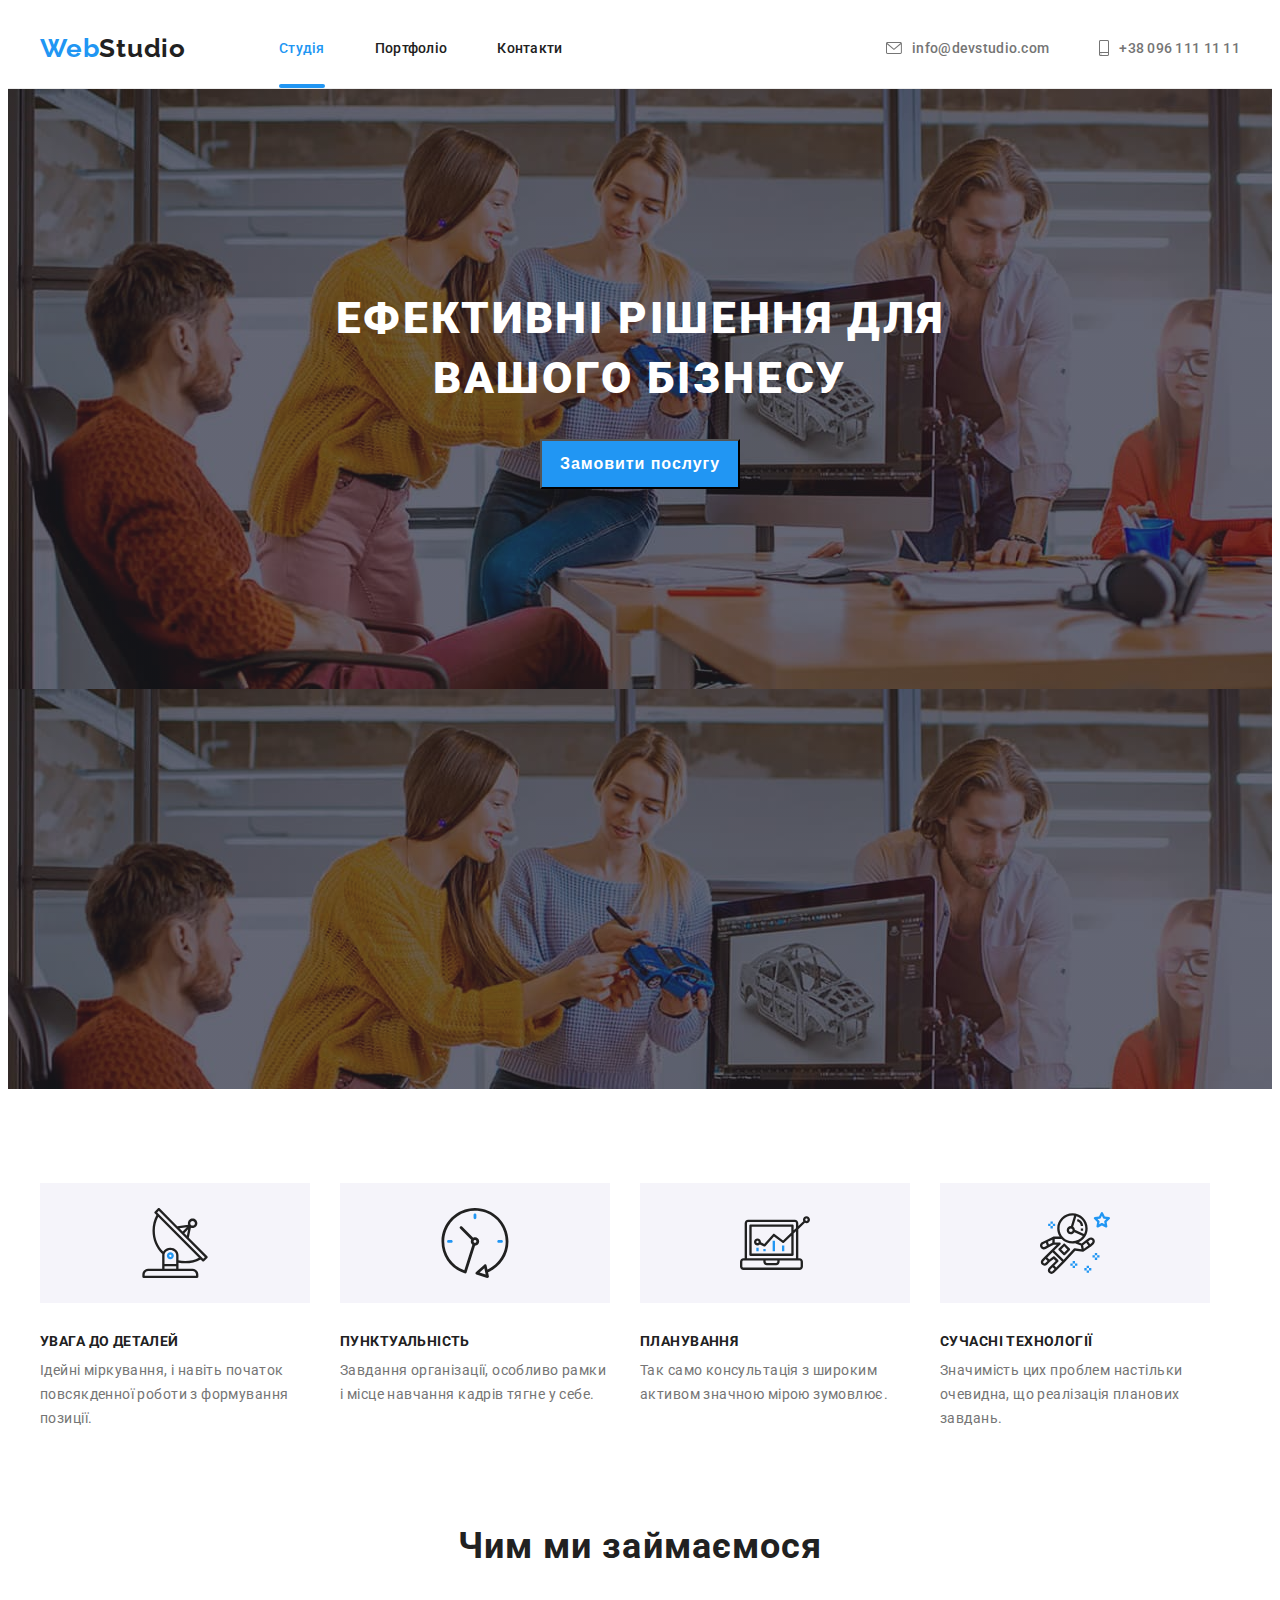
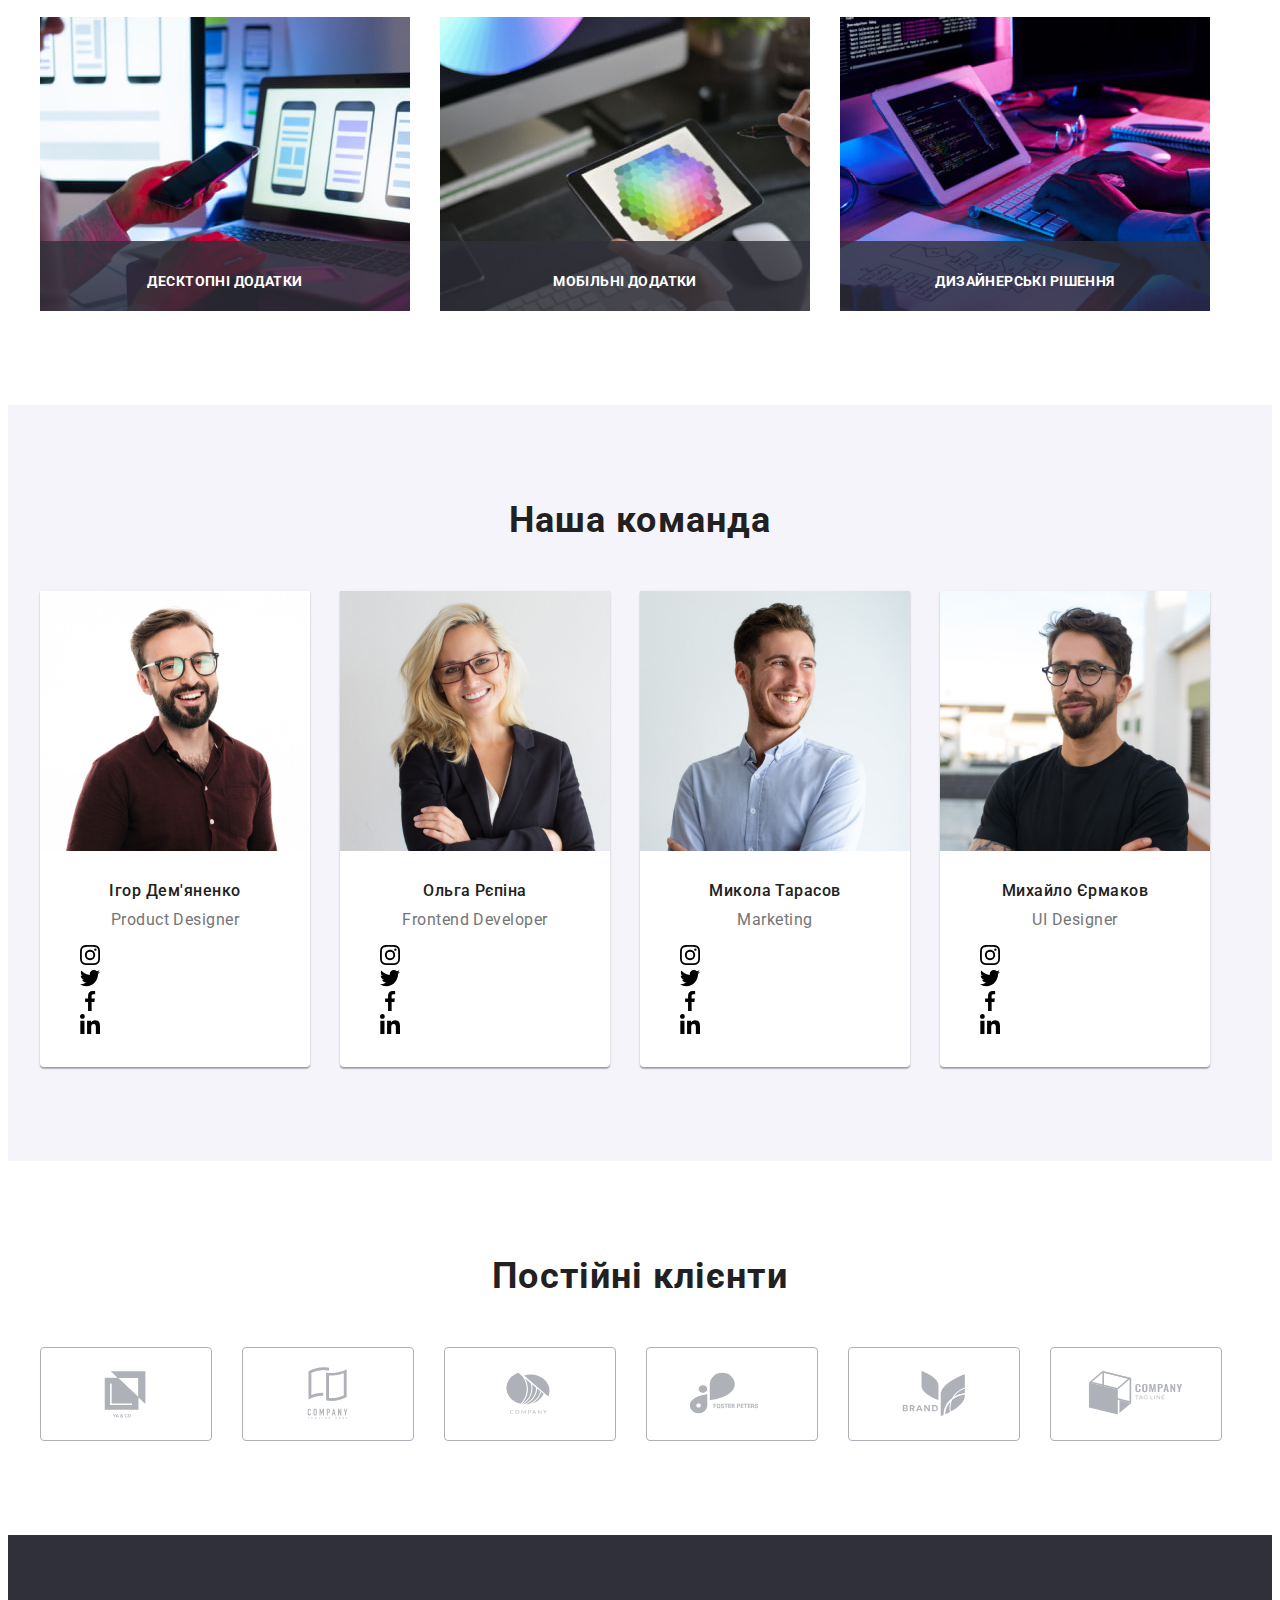
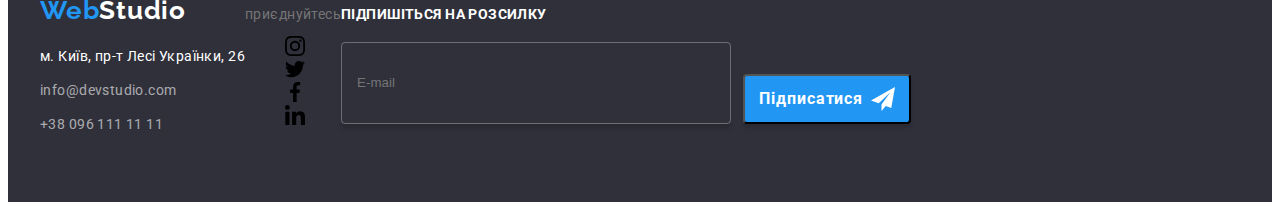
==== commit 4d2f242b: "dz 7" ====
--- a/index.html
+++ b/index.html
@@ -17,7 +17,6 @@
       crossorigin="anonymous"
       referrerpolicy="no-referrer"
     />
-    <link rel="stylesheet" href="./css/styles.css" />
     <link rel="stylesheet" href="./css/main.min.css" />
   </head>
   <body>
--- a/css/main.min.css
+++ b/css/main.min.css
@@ -1 +1 @@
-:root{--main-font: "Roboto", sans-serif;--secondary-font: "Raleway", sans-serif;--accent-cl: #2196f3;--main-txt-cl: #757575;--secondary-txt-cl: #212121;--darc-bg-cl: #2f303a;--main-bg-cl: #fff;--secondary-bg-cl: #f5f4fa;--items: 1;--indent: 30px;--timing-function: cubic-bezier(0.4, 0, 0.2, 1)}.visually-hidden{border:0;clip:rect(0 0 0 0);-webkit-clip-path:polygon(0px 0px, 0px 0px, 0px 0px);clip-path:polygon(0px 0px, 0px 0px, 0px 0px);height:1px;margin:-1px;overflow:hidden;padding:0;position:absolute;width:1px;white-space:nowrap}html{scroll-behavior:smooth}body{color:var(--main-txt-cl);font-family:var(--main-font);font-size:14px;letter-spacing:.42px}.section{padding-top:94px;padding-bottom:94px}ul{list-style-type:none}a{text-decoration:none}h1,h2,h3,h4,h5,h6,p{margin:0}img{display:block;max-width:100%;height:auto}.list{list-style:none;margin:0;padding:0}.link{text-decoration:none;-webkit-transition:color 250ms var(--timing-function);transition:color 250ms var(--timing-function)}.link:hover,.link:focus{color:#2196f3}.container{width:1200px;padding-left:15px;padding-right:15px;margin-left:auto;margin-right:auto}.header{background:var(--main-bg-cl);border-bottom:1px solid #ececec}.heder__container{display:-webkit-box;display:-ms-flexbox;display:flex;-webkit-box-align:center;-ms-flex-align:center;align-items:center}.navigation{display:-webkit-box;display:-ms-flexbox;display:flex;-webkit-box-align:center;-ms-flex-align:center;align-items:center}.navigation__list{display:-webkit-box;display:-ms-flexbox;display:flex;-webkit-box-align:center;-ms-flex-align:center;align-items:center;margin:0;padding:0}.navigation__item{margin-right:50px}.navigation__item:last-child{margin-right:0}.navigation__link{display:block;padding-top:32px;padding-bottom:32px;color:var(--secondary-txt-cl);font-family:var(--main-font);font-size:14px;font-weight:500;letter-spacing:.28px;-webkit-transition:color 250ms var(--timing-function);transition:color 250ms var(--timing-function)}.navigation__title{position:relative;display:block;padding-top:32px;padding-bottom:32px;color:var(--accent-cl);font-family:var(--main-font);font-size:14px;font-weight:500;letter-spacing:.28px}.navigation__title.current::after{position:absolute;bottom:0;left:0;content:"";width:100%;height:4px;border-radius:2px;background-color:var(--accent-cl)}.header-grup{display:-webkit-box;display:-ms-flexbox;display:flex;margin-left:auto;margin-top:0;margin-right:0;margin-bottom:0;padding:0}.header-grup__item{margin-right:50px}.header-grup__item:last-child{margin-right:0}.header-grup__mailto{color:var(--main-txt-cl);font-family:var(--main-font);font-size:14px;font-weight:500;letter-spacing:.28px;-webkit-transition:color 250ms var(--timing-function);transition:color 250ms var(--timing-function)}.header-grup__phone{color:var(--main-txt-cl);font-family:var(--main-font);font-size:14px;font-weight:500;letter-spacing:.28px;-webkit-transition:color 250ms var(--timing-function);transition:color 250ms var(--timing-function)}.mail:hover,.mail:focus{color:var(--accent-cl)}.text:hover,.text:focus{color:var(--accent-cl)}.header-grup__link{display:-webkit-box;display:-ms-flexbox;display:flex;-webkit-box-align:center;-ms-flex-align:center;align-items:center;color:#757575}.header-grup__icon{margin-right:10px;fill:currentColor}.logo{margin-right:93px;color:var(--accent-cl);font-family:var(--secondary-font);font-size:26px;font-weight:700;letter-spacing:.78px}.logo__part{color:var(--secondary-txt-cl);font-family:var(--secondary-font);font-size:26px;font-weight:700;letter-spacing:.78px}.hero{padding-top:200px;padding-bottom:200px;background-color:var(--darc-bg-cl)}.overlay{max-width:1600px;height:600px;-ms-flex-negative:0;flex-shrink:0;margin-left:auto;margin-right:auto;background-image:-webkit-gradient(linear, left top, right top, from(rgba(47, 48, 58, 0.4)), to(rgba(47, 48, 58, 0.4))),url(../images/hero/Img.jpg);background-image:linear-gradient(to right, rgba(47, 48, 58, 0.4), rgba(47, 48, 58, 0.4)),url(../images/hero/Img.jpg)}.hero__name{width:696px;color:#fff;text-align:center;font-family:var(--main-font);font-size:44px;font-weight:900;line-height:1.36;letter-spacing:2.64px;text-transform:uppercase;margin-left:auto;margin-right:auto}.btn{background-color:#2196f3;min-width:152px;min-height:30px;width:200px;height:50px;-ms-flex-negative:0;flex-shrink:0;padding:10px,32px;color:#fff;text-align:center;font-size:16px;font-weight:700;line-height:1.87;letter-spacing:.96px;cursor:pointer;margin-top:30px;margin-right:auto;margin-left:auto;display:block;-webkit-transition:background-color 250ms var(--timing-function);transition:background-color 250ms var(--timing-function)}.btn:hover,.btn:focus{border-radius:4px;background-color:var(--accent-cl)}.backdrop{position:fixed;top:0;left:0;width:100%;height:100%;background-color:rgba(0,0,0,.2);opacity:1;-webkit-transition:opacity 250ms var(--timing-function),visibility 250ms var(--timing-function);transition:opacity 250ms var(--timing-function),visibility 250ms var(--timing-function);z-index:3}.backdrop.is-hidden .modal__wrapper{-webkit-transform:translate(-50%, -50%) scale(0.4);transform:translate(-50%, -50%) scale(0.4)}.backdrop.is-hidden .modal{-webkit-transform:translate(-50%, -50%) scale(0.9);transform:translate(-50%, -50%) scale(0.9)}.backdrop.is-hidden{opacity:0;visibility:hidden;pointer-events:none}.modal__wrapper{padding:40px;position:absolute;top:50%;left:50%;-webkit-transform:translate(-50%, -50%) scale(1);transform:translate(-50%, -50%) scale(1);-webkit-transition:-webkit-transform 250ms var(--timing-function);transition:-webkit-transform 250ms var(--timing-function);transition:transform 250ms var(--timing-function);transition:transform 250ms var(--timing-function), -webkit-transform 250ms var(--timing-function);width:528px;border-radius:4px;background-color:#fff;-webkit-box-shadow:0px 2px 1px 0px rgba(0,0,0,.2),0px 1px 1px 0px rgba(0,0,0,.14),0px 1px 3px 0px rgba(0,0,0,.12);box-shadow:0px 2px 1px 0px rgba(0,0,0,.2),0px 1px 1px 0px rgba(0,0,0,.14),0px 1px 3px 0px rgba(0,0,0,.12);z-index:4}.modal-btn--close{position:absolute;top:10px;right:10px;display:-webkit-box;display:-ms-flexbox;display:flex;-webkit-box-align:center;-ms-flex-align:center;align-items:center;-webkit-box-pack:center;-ms-flex-pack:center;justify-content:center;width:30px;height:30px;border-radius:50%;border-color:rgba(0,0,0,.1);background-color:rgba(0,0,0,0);stroke-width:1px;-webkit-transition:fill 250ms var(--timing-function);transition:fill 250ms var(--timing-function);-webkit-transition:border-color 250ms var(--timing-function);transition:border-color 250ms var(--timing-function)}.modal-btn--close--close:hover,.modal-btn--close--close:focus{fill:var(--accent-cl)}.modal__icon-close{width:18px;height:18px;-ms-flex-negative:0;flex-shrink:0}.modal-form{display:block;margin:0;padding:0}.modal-form__label{position:relative;display:block;margin-bottom:10px}.modal-form__title{display:block;width:448px;color:var(--secondary-txt-cl);text-align:center;font-family:var(--main-font);font-size:20px;font-weight:700;letter-spacing:.6px;margin-bottom:12px}.modal-form__input{margin:0;padding:10px 40px;border-radius:4px;width:100%;border:1px solid rgba(33,33,33,.2);margin-top:4px;-webkit-transition:border-color 250ms var(--timing-function);transition:border-color 250ms var(--timing-function)}.modal-form__input:focus{border-color:var(--accent-cl);outline:none}.modal-form__input:focus~.modal-form__icon{fill:var(--accent-cl)}.modal-form__desk{display:block;color:var(--main-txt-cl);font-family:var(--main-font);font-size:12px;font-weight:400;letter-spacing:.12px}.modal-form__icon{position:absolute;top:50%;left:12px;-webkit-transform:translate(50%);transform:translate(50%);-webkit-transition:-webkit-transform 250ms var(--timing-function);transition:-webkit-transform 250ms var(--timing-function);transition:transform 250ms var(--timing-function);transition:transform 250ms var(--timing-function), -webkit-transform 250ms var(--timing-function);-webkit-transition:fill 250ms var(--timing-function);transition:fill 250ms var(--timing-function)}.modal-form__textarea{width:100%;padding:12px 16px;margin-top:4px;color:rgba(117,117,117,.5);font-family:var(--main-font);font-size:12px;font-weight:400;letter-spacing:.12px;border-radius:4px;border:1px solid rgba(33,33,33,.2);background-color:rgba(0,0,0,0);resize:none;-webkit-transition:border-color 250ms var(--timing-function);transition:border-color 250ms var(--timing-function)}.modal-form__textarea:focus{border-color:var(--accent-cl);outline:none}.modal-form__policy-group{display:-webkit-box;display:-ms-flexbox;display:flex;-webkit-box-align:center;-ms-flex-align:center;align-items:center;-webkit-box-pack:center;-ms-flex-pack:center;justify-content:center;margin-bottom:30px}.modal-form__custon-checkbox{width:16px;height:15px;margin-top:20px;margin-right:10px;display:-webkit-box;display:-ms-flexbox;display:flex;-webkit-box-align:center;-ms-flex-align:center;align-items:center;-webkit-box-pack:center;-ms-flex-pack:center;justify-content:center;border-radius:4px;outline:2px solid var(--secondary-txt-cl);outline-offset:-2px;-webkit-transition:background-color 250ms var(--timing-function);transition:background-color 250ms var(--timing-function);-webkit-transition:fill 250ms var(--timing-function);transition:fill 250ms var(--timing-function);-webkit-transition:outline 250ms var(--timing-function);transition:outline 250ms var(--timing-function)}.modal-form__checkbox:checked+.modal-form__custon-checkbox{background-color:var(--accent-cl);fill:#fff;outline:var(--accent-cl)}.modal-form__checkbox:focus~.modal-form__custon-checkbox{outline:2px solid var(--accent-cl);outline-offset:-2px}.modal-form__icon-checkbox{opacity:0;-webkit-transition:opacity 250ms var(--timing-function);transition:opacity 250ms var(--timing-function)}.modal-form__checkbox:checked+.modal-form__custon-checkbox .modal-form__icon-checkbox{opacity:1}.modal-form__desk-checkbox{margin-top:20px;color:var(--main-txt-cl);font-family:var(--main-font);font-size:14px;font-weight:400;line-height:1.71%;letter-spacing:.42px}.modal-form__span-desk{padding-left:4px;color:var(--accent-cl);font-family:var(--main-font);font-size:14px;font-weight:400;line-height:1.71%;letter-spacing:.42px;text-decoration-line:underline}.modal-form__btn--send{display:block;min-width:152px;min-height:30px;width:200px;height:50px;margin-top:0;margin-right:auto;margin-bottom:0;margin-left:auto;padding-top:10px;padding-right:52px;padding-bottom:10px;padding-left:52px;color:var(--main-bg-cl);text-align:center;font-family:var(--main-font);font-size:16px;font-weight:700;line-height:1.88%;letter-spacing:.96px;border-radius:4px;background-color:var(--accent-cl);-webkit-box-shadow:0px 4px 4px 0px rgba(0,0,0,.15);box-shadow:0px 4px 4px 0px rgba(0,0,0,.15);-webkit-transition:background-color 250ms var(--timing-function);transition:background-color 250ms var(--timing-function);border:rgba(0,0,0,0)}.modal-form__btn--send:hover,.modal-form__btn--send:focus{background-color:#188ce8}.feature{background-color:var(--main-bg-cl);padding-bottom:0}.feature__container{display:-webkit-box;display:-ms-flexbox;display:flex;-webkit-box-align:center;-ms-flex-align:center;align-items:center}.feature__list{display:-webkit-box;display:-ms-flexbox;display:flex;-webkit-box-align:baseline;-ms-flex-align:baseline;align-items:baseline;margin:0;padding:0}.feature__item{margin-right:30px;width:270px;-ms-flex-negative:0;flex-shrink:0}.feature__item:last-child{margin-right:0}.feature__rectangle{display:-webkit-inline-box;display:-ms-inline-flexbox;display:inline-flex;-webkit-box-align:center;-ms-flex-align:center;align-items:center;-webkit-box-pack:center;-ms-flex-pack:center;justify-content:center;background-color:#f5f4fa;width:270px;height:120px;margin-right:30px;margin-bottom:30px}.feature__subtitle{margin-bottom:10px;color:var(--secondary-txt-cl);font-family:var(--main-txt-cl);font-size:14px;font-weight:700;letter-spacing:.42px;text-transform:uppercase}.feature__desc{-ms-flex-negative:0;flex-shrink:0;color:var(--main-txt-cl);font-family:var(--main-font);font-size:14px;font-weight:400;line-height:1.71;letter-spacing:.42px}.services{background-color:var(--main-bg-cl);z-index:1}.services__title{margin-top:0;margin-bottom:50px;color:var(--secondary-txt-cl);text-align:center;font-family:var(--main-font);font-size:36px;font-weight:700;letter-spacing:1.08px}.services__list{display:-webkit-box;display:-ms-flexbox;display:flex;-webkit-box-align:center;-ms-flex-align:center;align-items:center;-webkit-box-orient:horizontal;-webkit-box-direction:normal;-ms-flex-direction:row;flex-direction:row;margin:0;padding:0}.services__item{display:-webkit-box;display:-ms-flexbox;display:flex;-webkit-box-align:center;-ms-flex-align:center;align-items:center;position:relative;margin-right:30px;width:370px;height:294px;-ms-flex-negative:0;flex-shrink:0}.services__item:last-child{margin-right:0}.services__item::before{content:"";position:absolute;bottom:0;left:0;display:-webkit-box;display:-ms-flexbox;display:flex;-webkit-box-align:center;-ms-flex-align:center;align-items:center;-webkit-box-pack:center;-ms-flex-pack:center;justify-content:center;width:100%;height:70px;background-color:rgba(47,48,58,.8);z-index:1}.services__desk{position:absolute;top:90%;left:50%;-webkit-transform:translate(-50%, -50%);transform:translate(-50%, -50%);color:var(--main-bg-cl);text-align:center;font-family:var(--main-font);font-size:14px;font-style:normal;font-weight:700;letter-spacing:.42px;text-transform:uppercase;z-index:2}.team{background-color:var(--secondary-bg-cl)}.team__title{color:var(--secondary-txt-cl);text-align:center;font-family:var(--main-font);font-size:36px;font-weight:700;letter-spacing:1.08px;margin-bottom:50px}.team__list{display:-webkit-box;display:-ms-flexbox;display:flex;-webkit-box-align:center;-ms-flex-align:center;align-items:center;-webkit-box-orient:horizontal;-webkit-box-direction:normal;-ms-flex-direction:row;flex-direction:row;margin:0;padding:0}.team__item{margin-right:30px;border-radius:0px 0px 4px 4px;background-color:#fff;-webkit-box-shadow:0px 2px 1px 0px rgba(0,0,0,.2),0px 1px 1px 0px rgba(0,0,0,.14),0px 1px 3px 0px rgba(0,0,0,.12);box-shadow:0px 2px 1px 0px rgba(0,0,0,.2),0px 1px 1px 0px rgba(0,0,0,.14),0px 1px 3px 0px rgba(0,0,0,.12)}.team__item:last-child{margin-right:0}.team__blok{padding-top:30px;padding-bottom:30px}.team__name{margin-bottom:10px;color:var(--secondary-txt-cl);text-align:center;font-family:var(--main-font);font-size:16px;font-weight:500;letter-spacing:.48px}.team__desc{margin-bottom:16px;color:var(--main-txt-cl);text-align:center;font-family:var(--main-font);font-size:16px;font-weight:400;letter-spacing:.48px}.socials__list{display:-webkit-inline-box;display:-ms-inline-flexbox;display:inline-flex;-webkit-box-align:center;-ms-flex-align:center;align-items:center;-webkit-box-pack:center;-ms-flex-pack:center;justify-content:center}.socials__item{margin-right:10px}.socials__item:last-child{margin-right:0}.socials__link{display:-webkit-box;display:-ms-flexbox;display:flex;-webkit-box-align:center;-ms-flex-align:center;align-items:center;-webkit-box-pack:center;-ms-flex-pack:center;justify-content:center;width:44px;height:44px;background-color:#fff;border-radius:50%;fill:#afb1b8;-webkit-transition:background-color 250ms var(--timing-function);transition:background-color 250ms var(--timing-function)}.socials__link:hover,.socials__link:focus{background-color:#2196f3}.socials__link:hover .socials__icon,.socials__link:focus .socials__icon{fill:#fff}.socials__icon{-webkit-transition:fill 250ms var(--timing-function);transition:fill 250ms var(--timing-function)}.portfolio{background-color:var(--main-bg-cl)}.portfolio__list{margin-top:0;margin-right:0;margin-left:0;margin-bottom:50px;padding:0;display:-webkit-box;display:-ms-flexbox;display:flex;-webkit-box-pack:center;-ms-flex-pack:center;justify-content:center}.portfolio__item{margin-right:8px}.portfolio__item:last-child{margin-right:0}.portfolio__btn--all{padding-top:6px;padding-right:25px;padding-bottom:6.5px;padding-left:25px;text-align:center;font-family:var(--main-font);font-size:16px;font-weight:500;line-height:1.62;letter-spacing:.48px;width:73px;height:38px;background:var(--accent-cl);color:var(--main-bg-cl);border-color:rgba(0,0,0,0);-webkit-transition:background-color 250ms var(--timing-function),color 250ms var(--timing-function),-webkit-box-shadow 250ms var(--timing-function);transition:background-color 250ms var(--timing-function),color 250ms var(--timing-function),-webkit-box-shadow 250ms var(--timing-function);transition:background-color 250ms var(--timing-function),color 250ms var(--timing-function),box-shadow 250ms var(--timing-function);transition:background-color 250ms var(--timing-function),color 250ms var(--timing-function),box-shadow 250ms var(--timing-function),-webkit-box-shadow 250ms var(--timing-function)}.portfolio__btn--all:hover,.portfolio__btn--all:focus{border-radius:4px;background-color:#2196f3;-webkit-box-shadow:0px 2px 2px 0px rgba(0,0,0,.12),0px 1px 2px 0px rgba(0,0,0,.08),0px 3px 1px 0px rgba(0,0,0,.1);box-shadow:0px 2px 2px 0px rgba(0,0,0,.12),0px 1px 2px 0px rgba(0,0,0,.08),0px 3px 1px 0px rgba(0,0,0,.1);width:73px;height:38px}.portfolio__btn{display:block;padding-top:6px;padding-right:22px;padding-bottom:6px;padding-left:22px;color:var(--secondary-txt-cl);text-align:center;font-family:var(--main-font);font-size:16px;font-weight:500;line-height:1.62;letter-spacing:.48px;background-color:var(--secondary-bg-cl);border-color:rgba(0,0,0,0);-webkit-transition:background-color 250ms var(--timing-function),color 250ms var(--timing-function),-webkit-box-shadow 250ms var(--timing-function);transition:background-color 250ms var(--timing-function),color 250ms var(--timing-function),-webkit-box-shadow 250ms var(--timing-function);transition:background-color 250ms var(--timing-function),color 250ms var(--timing-function),box-shadow 250ms var(--timing-function);transition:background-color 250ms var(--timing-function),color 250ms var(--timing-function),box-shadow 250ms var(--timing-function),-webkit-box-shadow 250ms var(--timing-function)}.portfolio__btn:hover,.portfolio__btn:focus{border-radius:4px;color:var(--secondary-bg-cl);background-color:var(--accent-cl);-webkit-box-shadow:0px 2px 2px 0px rgba(0,0,0,.12),0px 1px 2px 0px rgba(0,0,0,.08),0px 3px 1px 0px rgba(0,0,0,.1);box-shadow:0px 2px 2px 0px rgba(0,0,0,.12),0px 1px 2px 0px rgba(0,0,0,.08),0px 3px 1px 0px rgba(0,0,0,.1)}.img__grid{padding:0;margin:0;display:-webkit-box;display:-ms-flexbox;display:flex;-webkit-box-align:center;-ms-flex-align:center;align-items:center;-ms-flex-wrap:wrap;flex-wrap:wrap}.img__link{display:block;-webkit-transition:-webkit-box-shadow 250ms var(--timing-function);transition:-webkit-box-shadow 250ms var(--timing-function);transition:box-shadow 250ms var(--timing-function);transition:box-shadow 250ms var(--timing-function), -webkit-box-shadow 250ms var(--timing-function)}.img__link:hover,.img__link:focus{-webkit-box-shadow:1px 4px 6px 0px rgba(0,0,0,.16),0px 4px 4px 0px rgba(0,0,0,.06),0px 1px 1px 0px rgba(0,0,0,.12);box-shadow:1px 4px 6px 0px rgba(0,0,0,.16),0px 4px 4px 0px rgba(0,0,0,.06),0px 1px 1px 0px rgba(0,0,0,.12)}.img__link:hover .img__overlay{-webkit-transform:translateY(0);transform:translateY(0)}.img__wrapper{position:relative;display:block;overflow:hidden}.img__overlay{content:"";display:-webkit-box;display:-ms-flexbox;display:flex;-webkit-box-align:center;-ms-flex-align:center;align-items:center;-webkit-box-pack:center;-ms-flex-pack:center;justify-content:center;position:absolute;top:0;left:0;width:100%;height:100%;background-color:var(--accent-cl);-webkit-transform:translatey(100%);transform:translatey(100%);-webkit-transition:-webkit-transform 250ms var(--timing-function);transition:-webkit-transform 250ms var(--timing-function);transition:transform 250ms var(--timing-function);transition:transform 250ms var(--timing-function), -webkit-transform 250ms var(--timing-function)}.img__desc{position:absolute;width:322px;color:var(--main-bg-cl);font-family:var(--main-font);font-size:18px;font-weight:400;line-height:28px;letter-spacing:.54px}.img__item{width:370px;--items: 3}.img__blok{padding-top:20px;padding-right:24px;padding-bottom:20px;padding-left:24px;border-bottom:1px solid #eee;border-right:solid #eee;border-left:solid #eee}.img__title{color:var(--secondary-txt-cl);font-family:var(--main-font);font-size:18px;font-weight:700;line-height:2;letter-spacing:1.08px}.img__name{margin-top:4px;color:var(--main-txt-cl);font-family:var(--main-font);font-size:16px;font-weight:400;line-height:1.87;letter-spacing:.48px}.clients{background-color:#fff}.clients__title{color:var(--secondary-txt-cl);text-align:center;font-family:var(--main-font);font-size:36px;font-weight:700;letter-spacing:1.08px;margin-bottom:50px}.clients__list{display:-webkit-box;display:-ms-flexbox;display:flex;-webkit-box-align:center;-ms-flex-align:center;align-items:center;-webkit-box-orient:horizontal;-webkit-box-direction:normal;-ms-flex-direction:row;flex-direction:row;margin:0;padding:0}.clients__item{margin-right:30px}.clients__item:last-child{margin-right:0}.clients__link{display:-webkit-box;display:-ms-flexbox;display:flex;-webkit-box-align:center;-ms-flex-align:center;align-items:center;-webkit-box-pack:center;-ms-flex-pack:center;justify-content:center;width:170px;height:92px;border-radius:4px;border:1px solid #afb1b8;-webkit-transition:border-color 250ms var(--timing-function);transition:border-color 250ms var(--timing-function)}.clients__link:hover{border-color:var(--accent-cl)}.clients__icon{fill:#afb1b8;-webkit-transition:fill 250ms var(--timing-function);transition:fill 250ms var(--timing-function)}.clients__icon:hover,.clients__icon:focus{fill:var(--accent-cl)}.footer{padding-top:60px;padding-bottom:60px;background-color:var(--darc-bg-cl)}.footer__container{display:-webkit-box;display:-ms-flexbox;display:flex;-webkit-box-align:baseline;-ms-flex-align:baseline;align-items:baseline}.footer__wrapper{display:-webkit-box;display:-ms-flexbox;display:flex;-webkit-box-orient:vertical;-webkit-box-direction:normal;-ms-flex-direction:column;flex-direction:column}.address{display:-webkit-inline-box;display:-ms-inline-flexbox;display:inline-flex;-webkit-box-orient:vertical;-webkit-box-direction:normal;-ms-flex-direction:column;flex-direction:column;margin:0;padding:0}.address__desc{margin-bottom:10px;color:#fff;font-family:var(--main-font);font-size:14px;font-weight:400;line-height:1.71;letter-spacing:.42px;font-style:normal}.footer__logo{margin-bottom:20px;color:var(--accent-cl);font-family:var(--secondary-font);font-size:26px;font-weight:700;letter-spacing:.78px}.footer__logo-part{color:#fff;font-family:var(--secondary-font);font-size:26px;font-weight:700;letter-spacing:.78px}.address__list{margin-top:0;margin-bottom:0;padding:0;display:-webkit-box;display:-ms-flexbox;display:flex;-webkit-box-align:start;-ms-flex-align:start;align-items:flex-start;-webkit-box-orient:vertical;-webkit-box-direction:normal;-ms-flex-direction:column;flex-direction:column}.address__item{margin-bottom:10px}.address__item:last-child{margin-bottom:0}.address__link{color:rgba(255,255,255,.6);font-family:var(--main-font);font-size:14px;font-weight:400;line-height:1.71;letter-spacing:.42px;font-style:normal}.socials-footer{display:-webkit-box;display:-ms-flexbox;display:flex;-webkit-box-align:baseline;-ms-flex-align:baseline;align-items:baseline;-webkit-box-orient:vertical;-webkit-box-direction:normal;-ms-flex-direction:column;flex-direction:column;margin-right:auto;margin-left:70px}.socials-footer__list{display:-webkit-box;display:-ms-flexbox;display:flex;-webkit-box-align:center;-ms-flex-align:center;align-items:center;margin:0;padding:0}.socials-footer__link{display:-webkit-box;display:-ms-flexbox;display:flex;-webkit-box-align:center;-ms-flex-align:center;align-items:center;-webkit-box-pack:center;-ms-flex-pack:center;justify-content:center;width:44px;height:44px;background-color:rgba(255,255,255,.1);border-radius:50%;fill:#fff;-webkit-transition:background-color 250ms var(--timing-function);transition:background-color 250ms var(--timing-function)}.socials-footer__link:hover,.socials-footer__link:focus{background-color:var(--accent-cl)}.socials-footer__desk{margin-bottom:20px;color:var(--main-bg-cl);font-family:var(--main-font);font-size:14px;font-weight:700;letter-spacing:.42px;text-transform:uppercase}.form{display:-webkit-box;display:-ms-flexbox;display:flex;-webkit-box-align:end;-ms-flex-align:end;align-items:flex-end;width:570px;height:86px;margin:0;padding:0}.form__mail{display:-webkit-box;display:-ms-flexbox;display:flex;-webkit-box-orient:vertical;-webkit-box-direction:normal;-ms-flex-direction:column;flex-direction:column;margin:0;padding:0}.form__label{color:var(--main-bg-cl);font-family:var(--main-font);font-size:14px;font-weight:700;letter-spacing:.42px;text-transform:uppercase;margin-bottom:20px}.form__input{padding:15px;width:358px;height:50px;-ms-flex-negative:0;flex-shrink:0;color:rgba(255,255,255,.6);border-radius:4px;border:1px solid rgba(255,255,255,.3);background-color:rgba(33,150,243,0);-webkit-box-shadow:0px 4px 4px 0px rgba(0,0,0,.15);box-shadow:0px 4px 4px 0px rgba(0,0,0,.15);-webkit-transition:border-color 250ms var(--timing-function);transition:border-color 250ms var(--timing-function)}.form__input:focus{border-color:rgba(255,255,255,.3)}.form__btn{width:200px;height:50px;display:-webkit-inline-box;display:-ms-inline-flexbox;display:inline-flex;-webkit-box-align:center;-ms-flex-align:center;align-items:center;-webkit-box-pack:center;-ms-flex-pack:center;justify-content:center;min-width:152px;min-height:30px;margin-top:0;margin-right:auto;margin-bottom:0;margin-left:12px;border-radius:4px;background-color:var(--accent-cl);-webkit-box-shadow:0px 4px 4px 0px rgba(0,0,0,.15);box-shadow:0px 4px 4px 0px rgba(0,0,0,.15);-webkit-transition:background-color 250ms var(--timing-function);transition:background-color 250ms var(--timing-function)}.form__btn:hover,.form__btn:focus{background-color:var(--accent-cl)}.form__btn-desk{display:-webkit-inline-box;display:-ms-inline-flexbox;display:inline-flex;-webkit-box-align:center;-ms-flex-align:center;align-items:center;-webkit-box-pack:center;-ms-flex-pack:center;justify-content:center;padding-right:8px;color:var(--main-bg-cl);text-align:center;font-family:var(--main-font);font-size:16px;font-weight:700;line-height:1.88%;letter-spacing:.96px}.form__btn-icon{display:-webkit-inline-box;display:-ms-inline-flexbox;display:inline-flex}/*# sourceMappingURL=main.min.css.map */+:root{--main-font: "Roboto", sans-serif;--secondary-font: "Raleway", sans-serif;--accent-cl: #2196f3;--main-txt-cl: #757575;--secondary-txt-cl: #212121;--darc-bg-cl: #2f303a;--main-bg-cl: #fff;--secondary-bg-cl: #f5f4fa;--items: 1;--indent: 30px;--timing-function: cubic-bezier(0.4, 0, 0.2, 1)}.visually-hidden{border:0;clip:rect(0 0 0 0);-webkit-clip-path:polygon(0px 0px, 0px 0px, 0px 0px);clip-path:polygon(0px 0px, 0px 0px, 0px 0px);height:1px;margin:-1px;overflow:hidden;padding:0;position:absolute;width:1px;white-space:nowrap}html{scroll-behavior:smooth}body{color:var(--main-txt-cl);font-family:var(--main-font);font-size:14px;letter-spacing:.42px}.section{padding-top:94px;padding-bottom:94px}ul{list-style-type:none}a{text-decoration:none}h1,h2,h3,h4,h5,h6,p{margin:0}img{display:block;max-width:100%;height:auto}.list{list-style:none;margin:0;padding:0}.link{text-decoration:none;-webkit-transition:color 250ms var(--timing-function);transition:color 250ms var(--timing-function)}.link:hover,.link:focus{color:#2196f3}.container{width:1200px;padding-left:15px;padding-right:15px;margin-left:auto;margin-right:auto}.header{background:var(--main-bg-cl);border-bottom:1px solid #ececec}.heder__container{display:-webkit-box;display:-ms-flexbox;display:flex;-webkit-box-align:center;-ms-flex-align:center;align-items:center}.navigation{display:-webkit-box;display:-ms-flexbox;display:flex;-webkit-box-align:center;-ms-flex-align:center;align-items:center}.navigation__list{display:-webkit-box;display:-ms-flexbox;display:flex;-webkit-box-align:center;-ms-flex-align:center;align-items:center;margin:0;padding:0}.navigation__item{margin-right:50px}.navigation__item:last-child{margin-right:0}.navigation__link{display:block;padding-top:32px;padding-bottom:32px;color:var(--secondary-txt-cl);font-family:var(--main-font);font-size:14px;font-weight:500;letter-spacing:.28px;-webkit-transition:color 250ms var(--timing-function);transition:color 250ms var(--timing-function)}.navigation__title{position:relative;display:block;padding-top:32px;padding-bottom:32px;color:var(--accent-cl);font-family:var(--main-font);font-size:14px;font-weight:500;letter-spacing:.28px}.navigation__title.current::after{position:absolute;bottom:0;left:0;content:"";width:100%;height:4px;border-radius:2px;background-color:var(--accent-cl)}.header-grup{display:-webkit-box;display:-ms-flexbox;display:flex;margin-left:auto;margin-top:0;margin-right:0;margin-bottom:0;padding:0}.header-grup__item{margin-right:50px}.header-grup__item:last-child{margin-right:0}.header-grup__mailto{color:var(--main-txt-cl);font-family:var(--main-font);font-size:14px;font-weight:500;letter-spacing:.28px;-webkit-transition:color 250ms var(--timing-function);transition:color 250ms var(--timing-function)}.header-grup__phone{color:var(--main-txt-cl);font-family:var(--main-font);font-size:14px;font-weight:500;letter-spacing:.28px;-webkit-transition:color 250ms var(--timing-function);transition:color 250ms var(--timing-function)}.mail:hover,.mail:focus{color:var(--accent-cl)}.text:hover,.text:focus{color:var(--accent-cl)}.header-grup__link{display:-webkit-box;display:-ms-flexbox;display:flex;-webkit-box-align:center;-ms-flex-align:center;align-items:center;color:#757575}.header-grup__icon{margin-right:10px;fill:currentColor}.logo{margin-right:93px;color:var(--accent-cl);font-family:var(--secondary-font);font-size:26px;font-weight:700;letter-spacing:.78px}.logo__part{color:var(--secondary-txt-cl);font-family:var(--secondary-font);font-size:26px;font-weight:700;letter-spacing:.78px}.hero{padding-top:200px;padding-bottom:200px;background-color:var(--darc-bg-cl)}.overlay{max-width:1600px;height:600px;-ms-flex-negative:0;flex-shrink:0;margin-left:auto;margin-right:auto;background-image:-webkit-gradient(linear, left top, right top, from(rgba(47, 48, 58, 0.4)), to(rgba(47, 48, 58, 0.4))),url(../images/hero/Img.jpg);background-image:linear-gradient(to right, rgba(47, 48, 58, 0.4), rgba(47, 48, 58, 0.4)),url(../images/hero/Img.jpg)}.hero__name{width:696px;color:#fff;text-align:center;font-family:var(--main-font);font-size:44px;font-weight:900;line-height:1.36;letter-spacing:2.64px;text-transform:uppercase;margin-left:auto;margin-right:auto}.btn{background-color:#2196f3;min-width:152px;min-height:30px;width:200px;height:50px;-ms-flex-negative:0;flex-shrink:0;padding:10px,32px;color:#fff;text-align:center;font-size:16px;font-weight:700;line-height:1.87;letter-spacing:.96px;cursor:pointer;margin-top:30px;margin-right:auto;margin-left:auto;display:block;-webkit-transition:background-color 250ms var(--timing-function);transition:background-color 250ms var(--timing-function)}.btn:hover,.btn:focus{border-radius:4px;background-color:var(--accent-cl)}.backdrop{position:fixed;top:0;left:0;width:100%;height:100%;background-color:rgba(0,0,0,.2);opacity:1;-webkit-transition:opacity 250ms var(--timing-function),visibility 250ms var(--timing-function);transition:opacity 250ms var(--timing-function),visibility 250ms var(--timing-function);z-index:3}.backdrop.is-hidden .modal__wrapper{-webkit-transform:translate(-50%, -50%) scale(0.4);transform:translate(-50%, -50%) scale(0.4)}.backdrop.is-hidden .modal{-webkit-transform:translate(-50%, -50%) scale(0.9);transform:translate(-50%, -50%) scale(0.9)}.backdrop.is-hidden{opacity:0;visibility:hidden;pointer-events:none}.modal__wrapper{padding:40px;position:absolute;top:50%;left:50%;-webkit-transform:translate(-50%, -50%) scale(1);transform:translate(-50%, -50%) scale(1);-webkit-transition:-webkit-transform 250ms var(--timing-function);transition:-webkit-transform 250ms var(--timing-function);transition:transform 250ms var(--timing-function);transition:transform 250ms var(--timing-function), -webkit-transform 250ms var(--timing-function);width:528px;border-radius:4px;background-color:#fff;-webkit-box-shadow:0px 2px 1px 0px rgba(0,0,0,.2),0px 1px 1px 0px rgba(0,0,0,.14),0px 1px 3px 0px rgba(0,0,0,.12);box-shadow:0px 2px 1px 0px rgba(0,0,0,.2),0px 1px 1px 0px rgba(0,0,0,.14),0px 1px 3px 0px rgba(0,0,0,.12);z-index:4}.modal-btn--close{position:absolute;top:10px;right:10px;display:-webkit-box;display:-ms-flexbox;display:flex;-webkit-box-align:center;-ms-flex-align:center;align-items:center;-webkit-box-pack:center;-ms-flex-pack:center;justify-content:center;width:30px;height:30px;border-radius:50%;border-color:rgba(0,0,0,.1);background-color:rgba(0,0,0,0);stroke-width:1px;-webkit-transition:fill 250ms var(--timing-function);transition:fill 250ms var(--timing-function);-webkit-transition:border-color 250ms var(--timing-function);transition:border-color 250ms var(--timing-function)}.modal-btn--close--close:hover,.modal-btn--close--close:focus{fill:var(--accent-cl)}.modal__icon-close{width:18px;height:18px;-ms-flex-negative:0;flex-shrink:0}.modal-form{display:block;margin:0;padding:0}.modal-form__label{position:relative;display:block;margin-bottom:10px}.modal-form__title{display:block;width:448px;color:var(--secondary-txt-cl);text-align:center;font-family:var(--main-font);font-size:20px;font-weight:700;letter-spacing:.6px;margin-bottom:12px}.modal-form__input{margin:0;padding:10px 40px;border-radius:4px;width:100%;border:1px solid rgba(33,33,33,.2);margin-top:4px;-webkit-transition:border-color 250ms var(--timing-function);transition:border-color 250ms var(--timing-function)}.modal-form__input:focus{border-color:var(--accent-cl);outline:none}.modal-form__input:focus~.modal-form__icon{fill:var(--accent-cl)}.modal-form__desk{display:block;color:var(--main-txt-cl);font-family:var(--main-font);font-size:12px;font-weight:400;letter-spacing:.12px}.modal-form__icon{position:absolute;top:50%;left:12px;-webkit-transform:translate(50%);transform:translate(50%);-webkit-transition:-webkit-transform 250ms var(--timing-function);transition:-webkit-transform 250ms var(--timing-function);transition:transform 250ms var(--timing-function);transition:transform 250ms var(--timing-function), -webkit-transform 250ms var(--timing-function);-webkit-transition:fill 250ms var(--timing-function);transition:fill 250ms var(--timing-function)}.modal-form__textarea{width:100%;padding:12px 16px;margin-top:4px;color:rgba(117,117,117,.5);font-family:var(--main-font);font-size:12px;font-weight:400;letter-spacing:.12px;border-radius:4px;border:1px solid rgba(33,33,33,.2);background-color:rgba(0,0,0,0);resize:none;-webkit-transition:border-color 250ms var(--timing-function);transition:border-color 250ms var(--timing-function)}.modal-form__textarea:focus{border-color:var(--accent-cl);outline:none}.modal-form__policy-group{display:-webkit-box;display:-ms-flexbox;display:flex;-webkit-box-align:center;-ms-flex-align:center;align-items:center;-webkit-box-pack:center;-ms-flex-pack:center;justify-content:center;margin-bottom:30px}.modal-form__custon-checkbox{width:16px;height:15px;margin-top:20px;margin-right:10px;display:-webkit-box;display:-ms-flexbox;display:flex;-webkit-box-align:center;-ms-flex-align:center;align-items:center;-webkit-box-pack:center;-ms-flex-pack:center;justify-content:center;border-radius:4px;outline:2px solid var(--secondary-txt-cl);outline-offset:-2px;-webkit-transition:background-color 250ms var(--timing-function);transition:background-color 250ms var(--timing-function);-webkit-transition:fill 250ms var(--timing-function);transition:fill 250ms var(--timing-function);-webkit-transition:outline 250ms var(--timing-function);transition:outline 250ms var(--timing-function)}.modal-form__checkbox:checked+.modal-form__custon-checkbox{background-color:var(--accent-cl);fill:#fff;outline:var(--accent-cl)}.modal-form__checkbox:focus~.modal-form__custon-checkbox{outline:2px solid var(--accent-cl);outline-offset:-2px}.modal-form__icon-checkbox{opacity:0;-webkit-transition:opacity 250ms var(--timing-function);transition:opacity 250ms var(--timing-function)}.modal-form__checkbox:checked+.modal-form__custon-checkbox .modal-form__icon-checkbox{opacity:1}.modal-form__desk-checkbox{margin-top:20px;color:var(--main-txt-cl);font-family:var(--main-font);font-size:14px;font-weight:400;line-height:1.71%;letter-spacing:.42px}.modal-form__span-desk{padding-left:4px;color:var(--accent-cl);font-family:var(--main-font);font-size:14px;font-weight:400;line-height:1.71%;letter-spacing:.42px;text-decoration-line:underline}.modal-form__btn--send{display:block;min-width:152px;min-height:30px;width:200px;height:50px;margin-top:0;margin-right:auto;margin-bottom:0;margin-left:auto;padding-top:10px;padding-right:52px;padding-bottom:10px;padding-left:52px;color:var(--main-bg-cl);text-align:center;font-family:var(--main-font);font-size:16px;font-weight:700;line-height:1.88%;letter-spacing:.96px;border-radius:4px;background-color:var(--accent-cl);-webkit-box-shadow:0px 4px 4px 0px rgba(0,0,0,.15);box-shadow:0px 4px 4px 0px rgba(0,0,0,.15);-webkit-transition:background-color 250ms var(--timing-function);transition:background-color 250ms var(--timing-function);border:rgba(0,0,0,0)}.modal-form__btn--send:hover,.modal-form__btn--send:focus{background-color:#188ce8}.feature{background-color:var(--main-bg-cl);padding-bottom:0}.feature__container{display:-webkit-box;display:-ms-flexbox;display:flex;-webkit-box-align:center;-ms-flex-align:center;align-items:center}.feature__list{display:-webkit-box;display:-ms-flexbox;display:flex;-webkit-box-align:baseline;-ms-flex-align:baseline;align-items:baseline;margin:0;padding:0}.feature__item{margin-right:30px;width:270px;-ms-flex-negative:0;flex-shrink:0}.feature__item:last-child{margin-right:0}.feature__rectangle{display:-webkit-inline-box;display:-ms-inline-flexbox;display:inline-flex;-webkit-box-align:center;-ms-flex-align:center;align-items:center;-webkit-box-pack:center;-ms-flex-pack:center;justify-content:center;background-color:#f5f4fa;width:270px;height:120px;margin-right:30px;margin-bottom:30px}.feature__subtitle{margin-bottom:10px;color:var(--secondary-txt-cl);font-family:var(--main-txt-cl);font-size:14px;font-weight:700;letter-spacing:.42px;text-transform:uppercase}.feature__desc{-ms-flex-negative:0;flex-shrink:0;color:var(--main-txt-cl);font-family:var(--main-font);font-size:14px;font-weight:400;line-height:1.71;letter-spacing:.42px}.services{background-color:var(--main-bg-cl);z-index:1}.services__title{margin-top:0;margin-bottom:50px;color:var(--secondary-txt-cl);text-align:center;font-family:var(--main-font);font-size:36px;font-weight:700;letter-spacing:1.08px}.services__list{display:-webkit-box;display:-ms-flexbox;display:flex;-webkit-box-align:center;-ms-flex-align:center;align-items:center;-webkit-box-orient:horizontal;-webkit-box-direction:normal;-ms-flex-direction:row;flex-direction:row;margin:0;padding:0}.services__item{display:-webkit-box;display:-ms-flexbox;display:flex;-webkit-box-align:center;-ms-flex-align:center;align-items:center;position:relative;margin-right:30px;width:370px;height:294px;-ms-flex-negative:0;flex-shrink:0}.services__item:last-child{margin-right:0}.services__item::before{content:"";position:absolute;bottom:0;left:0;display:-webkit-box;display:-ms-flexbox;display:flex;-webkit-box-align:center;-ms-flex-align:center;align-items:center;-webkit-box-pack:center;-ms-flex-pack:center;justify-content:center;width:100%;height:70px;background-color:rgba(47,48,58,.8);z-index:1}.services__desk{position:absolute;top:90%;left:50%;-webkit-transform:translate(-50%, -50%);transform:translate(-50%, -50%);color:var(--main-bg-cl);text-align:center;font-family:var(--main-font);font-size:14px;font-style:normal;font-weight:700;letter-spacing:.42px;text-transform:uppercase;z-index:2}.team{background-color:var(--secondary-bg-cl)}.team__title{color:var(--secondary-txt-cl);text-align:center;font-family:var(--main-font);font-size:36px;font-weight:700;letter-spacing:1.08px;margin-bottom:50px}.team__list{display:-webkit-box;display:-ms-flexbox;display:flex;-webkit-box-align:center;-ms-flex-align:center;align-items:center;-webkit-box-orient:horizontal;-webkit-box-direction:normal;-ms-flex-direction:row;flex-direction:row;margin:0;padding:0}.team__item{margin-right:30px;border-radius:0px 0px 4px 4px;background-color:#fff;-webkit-box-shadow:0px 2px 1px 0px rgba(0,0,0,.2),0px 1px 1px 0px rgba(0,0,0,.14),0px 1px 3px 0px rgba(0,0,0,.12);box-shadow:0px 2px 1px 0px rgba(0,0,0,.2),0px 1px 1px 0px rgba(0,0,0,.14),0px 1px 3px 0px rgba(0,0,0,.12)}.team__item:last-child{margin-right:0}.team__blok{padding-top:30px;padding-bottom:30px}.team__name{margin-bottom:10px;color:var(--secondary-txt-cl);text-align:center;font-family:var(--main-font);font-size:16px;font-weight:500;letter-spacing:.48px}.team__desc{margin-bottom:16px;color:var(--main-txt-cl);text-align:center;font-family:var(--main-font);font-size:16px;font-weight:400;letter-spacing:.48px}.portfolio{background-color:var(--main-bg-cl)}.portfolio__list{margin-top:0;margin-right:0;margin-left:0;margin-bottom:50px;padding:0;display:-webkit-box;display:-ms-flexbox;display:flex;-webkit-box-pack:center;-ms-flex-pack:center;justify-content:center}.portfolio__item{margin-right:8px}.portfolio__item:last-child{margin-right:0}.portfolio__btn--all{padding-top:6px;padding-right:25px;padding-bottom:6.5px;padding-left:25px;text-align:center;font-family:var(--main-font);font-size:16px;font-weight:500;line-height:1.62;letter-spacing:.48px;width:73px;height:38px;background:var(--accent-cl);color:var(--main-bg-cl);border-color:rgba(0,0,0,0);-webkit-transition:background-color 250ms var(--timing-function),color 250ms var(--timing-function),-webkit-box-shadow 250ms var(--timing-function);transition:background-color 250ms var(--timing-function),color 250ms var(--timing-function),-webkit-box-shadow 250ms var(--timing-function);transition:background-color 250ms var(--timing-function),color 250ms var(--timing-function),box-shadow 250ms var(--timing-function);transition:background-color 250ms var(--timing-function),color 250ms var(--timing-function),box-shadow 250ms var(--timing-function),-webkit-box-shadow 250ms var(--timing-function)}.portfolio__btn--all:hover,.portfolio__btn--all:focus{border-radius:4px;background-color:#2196f3;-webkit-box-shadow:0px 2px 2px 0px rgba(0,0,0,.12),0px 1px 2px 0px rgba(0,0,0,.08),0px 3px 1px 0px rgba(0,0,0,.1);box-shadow:0px 2px 2px 0px rgba(0,0,0,.12),0px 1px 2px 0px rgba(0,0,0,.08),0px 3px 1px 0px rgba(0,0,0,.1);width:73px;height:38px}.portfolio__btn{display:block;padding-top:6px;padding-right:22px;padding-bottom:6px;padding-left:22px;color:var(--secondary-txt-cl);text-align:center;font-family:var(--main-font);font-size:16px;font-weight:500;line-height:1.62;letter-spacing:.48px;background-color:var(--secondary-bg-cl);border-color:rgba(0,0,0,0);-webkit-transition:background-color 250ms var(--timing-function),color 250ms var(--timing-function),-webkit-box-shadow 250ms var(--timing-function);transition:background-color 250ms var(--timing-function),color 250ms var(--timing-function),-webkit-box-shadow 250ms var(--timing-function);transition:background-color 250ms var(--timing-function),color 250ms var(--timing-function),box-shadow 250ms var(--timing-function);transition:background-color 250ms var(--timing-function),color 250ms var(--timing-function),box-shadow 250ms var(--timing-function),-webkit-box-shadow 250ms var(--timing-function)}.portfolio__btn:hover,.portfolio__btn:focus{border-radius:4px;color:var(--secondary-bg-cl);background-color:var(--accent-cl);-webkit-box-shadow:0px 2px 2px 0px rgba(0,0,0,.12),0px 1px 2px 0px rgba(0,0,0,.08),0px 3px 1px 0px rgba(0,0,0,.1);box-shadow:0px 2px 2px 0px rgba(0,0,0,.12),0px 1px 2px 0px rgba(0,0,0,.08),0px 3px 1px 0px rgba(0,0,0,.1)}.clients{background-color:#fff}.clients__title{color:var(--secondary-txt-cl);text-align:center;font-family:var(--main-font);font-size:36px;font-weight:700;letter-spacing:1.08px;margin-bottom:50px}.clients__list{display:-webkit-box;display:-ms-flexbox;display:flex;-webkit-box-align:center;-ms-flex-align:center;align-items:center;-webkit-box-orient:horizontal;-webkit-box-direction:normal;-ms-flex-direction:row;flex-direction:row;margin:0;padding:0}.clients__item{margin-right:30px}.clients__item:last-child{margin-right:0}.clients__link{display:-webkit-box;display:-ms-flexbox;display:flex;-webkit-box-align:center;-ms-flex-align:center;align-items:center;-webkit-box-pack:center;-ms-flex-pack:center;justify-content:center;width:170px;height:92px;border-radius:4px;border:1px solid #afb1b8;-webkit-transition:border-color 250ms var(--timing-function);transition:border-color 250ms var(--timing-function)}.clients__link:hover{border-color:var(--accent-cl)}.clients__icon{fill:#afb1b8;-webkit-transition:fill 250ms var(--timing-function);transition:fill 250ms var(--timing-function)}.clients__icon:hover,.clients__icon:focus{fill:var(--accent-cl)}.footer{padding-top:60px;padding-bottom:60px;background-color:var(--darc-bg-cl)}.footer__container{display:-webkit-box;display:-ms-flexbox;display:flex;-webkit-box-align:baseline;-ms-flex-align:baseline;align-items:baseline}.footer__wrapper{display:-webkit-box;display:-ms-flexbox;display:flex;-webkit-box-orient:vertical;-webkit-box-direction:normal;-ms-flex-direction:column;flex-direction:column}.address{display:-webkit-inline-box;display:-ms-inline-flexbox;display:inline-flex;-webkit-box-orient:vertical;-webkit-box-direction:normal;-ms-flex-direction:column;flex-direction:column;margin:0;padding:0}.address__desc{margin-bottom:10px;color:#fff;font-family:var(--main-font);font-size:14px;font-weight:400;line-height:1.71;letter-spacing:.42px;font-style:normal}.footer__logo{margin-bottom:20px;color:var(--accent-cl);font-family:var(--secondary-font);font-size:26px;font-weight:700;letter-spacing:.78px}.footer__logo-part{color:#fff;font-family:var(--secondary-font);font-size:26px;font-weight:700;letter-spacing:.78px}.address__list{margin-top:0;margin-bottom:0;padding:0;display:-webkit-box;display:-ms-flexbox;display:flex;-webkit-box-align:start;-ms-flex-align:start;align-items:flex-start;-webkit-box-orient:vertical;-webkit-box-direction:normal;-ms-flex-direction:column;flex-direction:column}.address__item{margin-bottom:10px}.address__item:last-child{margin-bottom:0}.address__link{color:rgba(255,255,255,.6);font-family:var(--main-font);font-size:14px;font-weight:400;line-height:1.71;letter-spacing:.42px;font-style:normal}.form{display:-webkit-box;display:-ms-flexbox;display:flex;-webkit-box-align:end;-ms-flex-align:end;align-items:flex-end;width:570px;height:86px;margin:0;padding:0}.form__mail{display:-webkit-box;display:-ms-flexbox;display:flex;-webkit-box-orient:vertical;-webkit-box-direction:normal;-ms-flex-direction:column;flex-direction:column;margin:0;padding:0}.form__label{color:var(--main-bg-cl);font-family:var(--main-font);font-size:14px;font-weight:700;letter-spacing:.42px;text-transform:uppercase;margin-bottom:20px}.form__input{padding:15px;width:358px;height:50px;-ms-flex-negative:0;flex-shrink:0;color:rgba(255,255,255,.6);border-radius:4px;border:1px solid rgba(255,255,255,.3);background-color:rgba(33,150,243,0);-webkit-box-shadow:0px 4px 4px 0px rgba(0,0,0,.15);box-shadow:0px 4px 4px 0px rgba(0,0,0,.15);-webkit-transition:border-color 250ms var(--timing-function);transition:border-color 250ms var(--timing-function)}.form__input:focus{border-color:rgba(255,255,255,.3)}.form__btn{width:200px;height:50px;display:-webkit-inline-box;display:-ms-inline-flexbox;display:inline-flex;-webkit-box-align:center;-ms-flex-align:center;align-items:center;-webkit-box-pack:center;-ms-flex-pack:center;justify-content:center;min-width:152px;min-height:30px;margin-top:0;margin-right:auto;margin-bottom:0;margin-left:12px;border-radius:4px;background-color:var(--accent-cl);-webkit-box-shadow:0px 4px 4px 0px rgba(0,0,0,.15);box-shadow:0px 4px 4px 0px rgba(0,0,0,.15);-webkit-transition:background-color 250ms var(--timing-function);transition:background-color 250ms var(--timing-function)}.form__btn:hover,.form__btn:focus{background-color:var(--accent-cl)}.form__btn-desk{display:-webkit-inline-box;display:-ms-inline-flexbox;display:inline-flex;-webkit-box-align:center;-ms-flex-align:center;align-items:center;-webkit-box-pack:center;-ms-flex-pack:center;justify-content:center;padding-right:8px;color:var(--main-bg-cl);text-align:center;font-family:var(--main-font);font-size:16px;font-weight:700;line-height:1.88%;letter-spacing:.96px}.form__btn-icon{display:-webkit-inline-box;display:-ms-inline-flexbox;display:inline-flex}/*# sourceMappingURL=main.min.css.map */